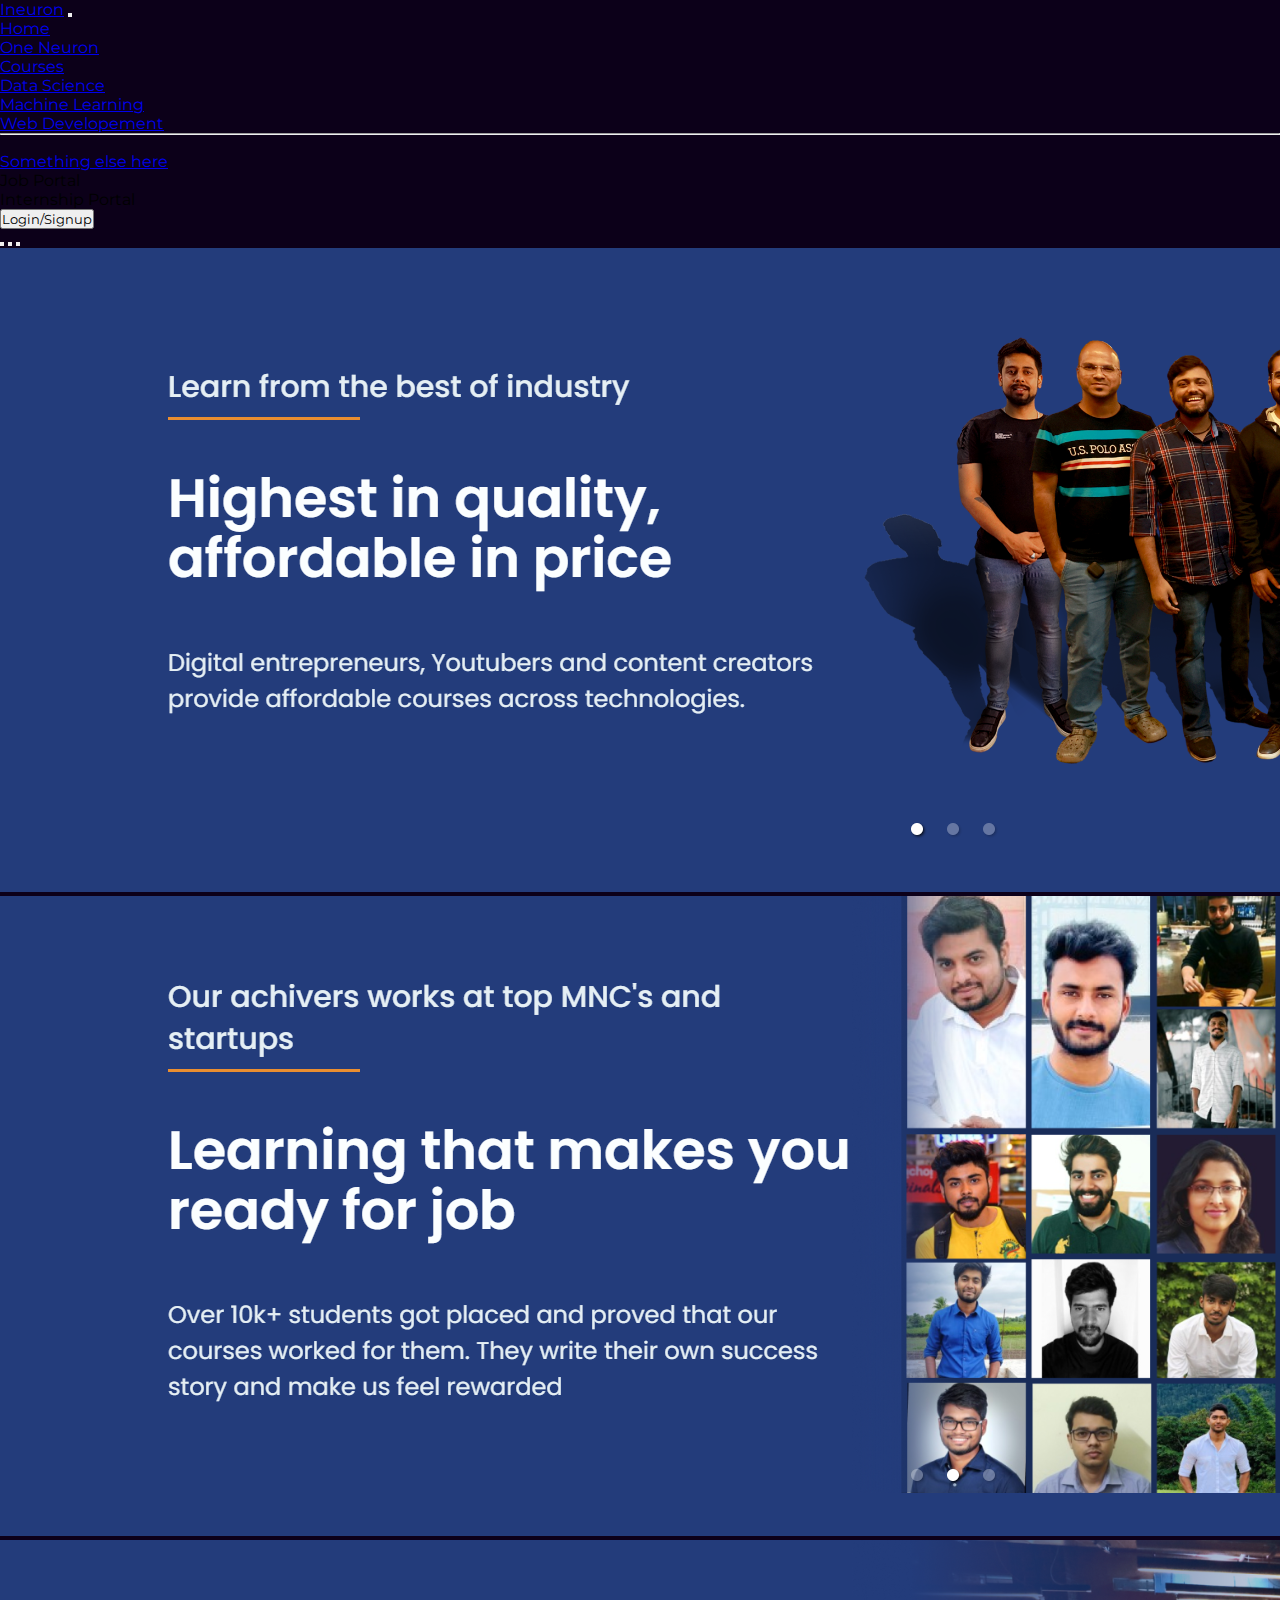
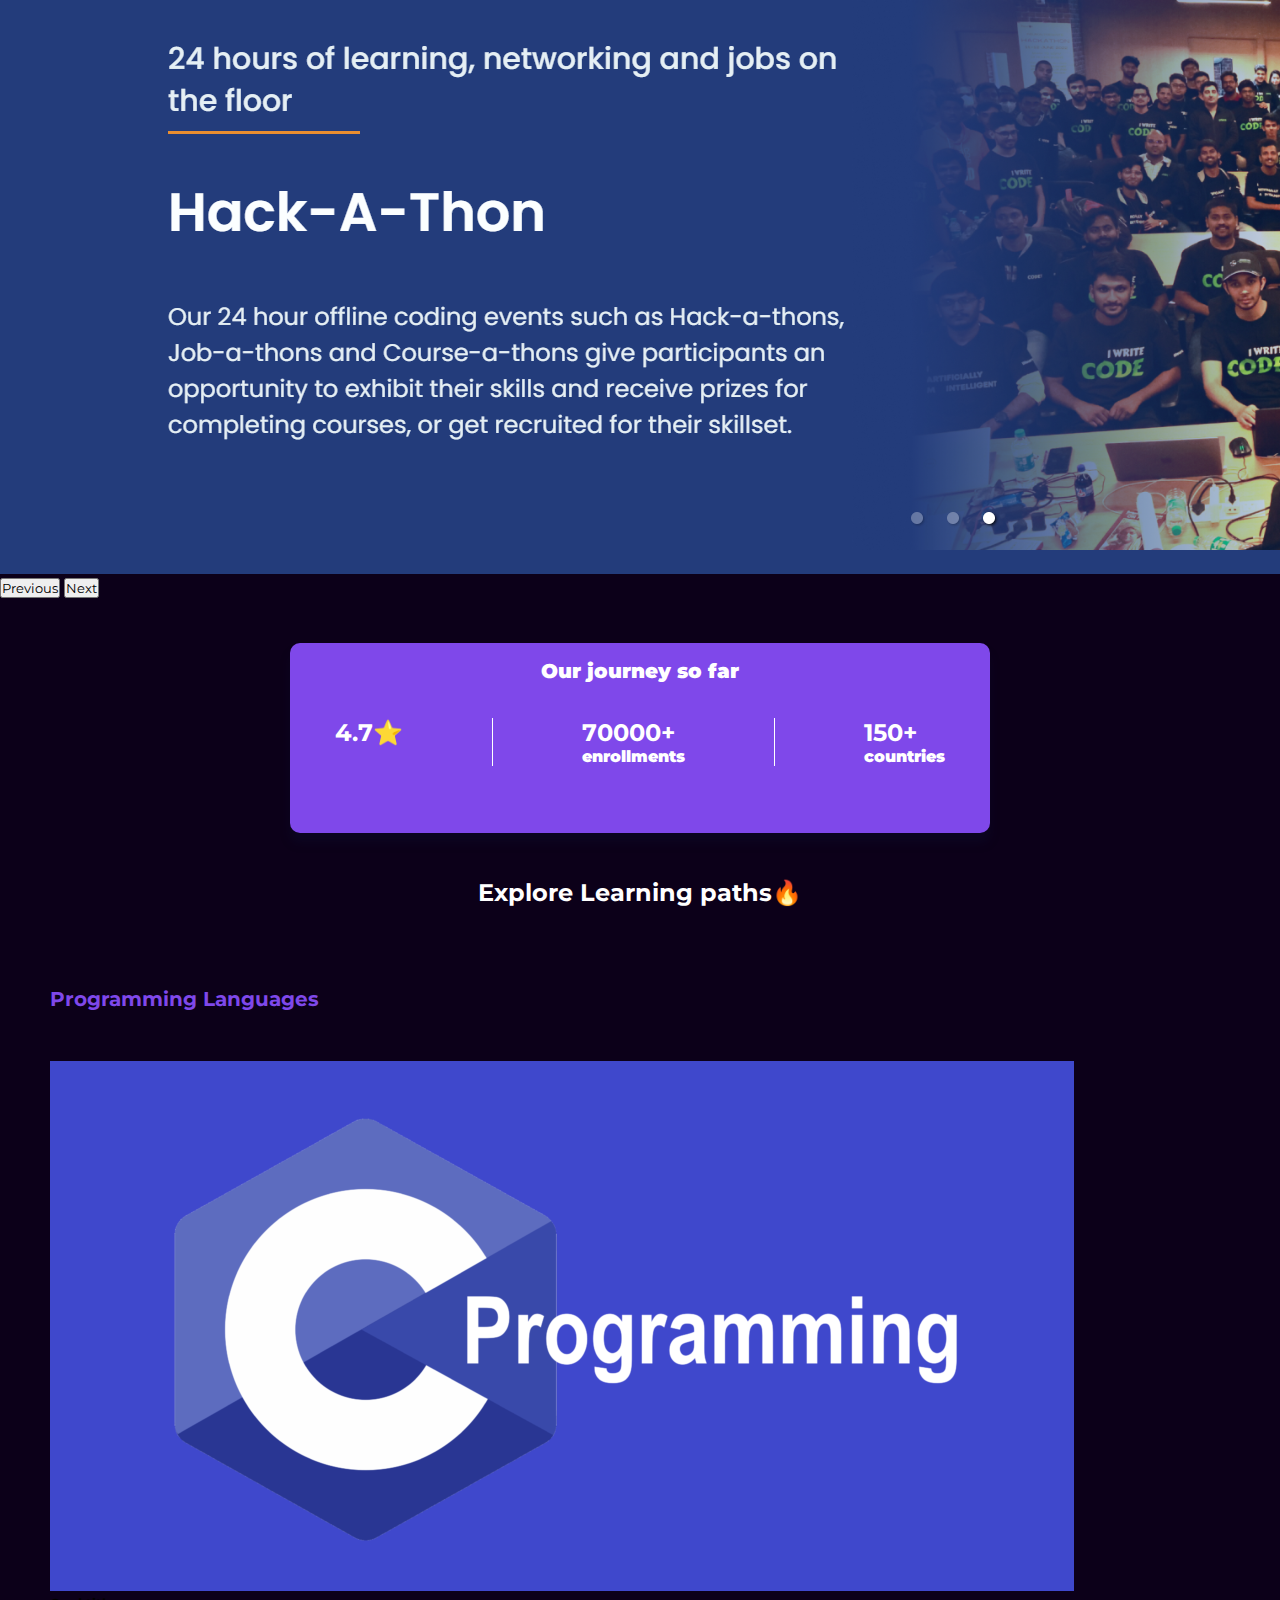
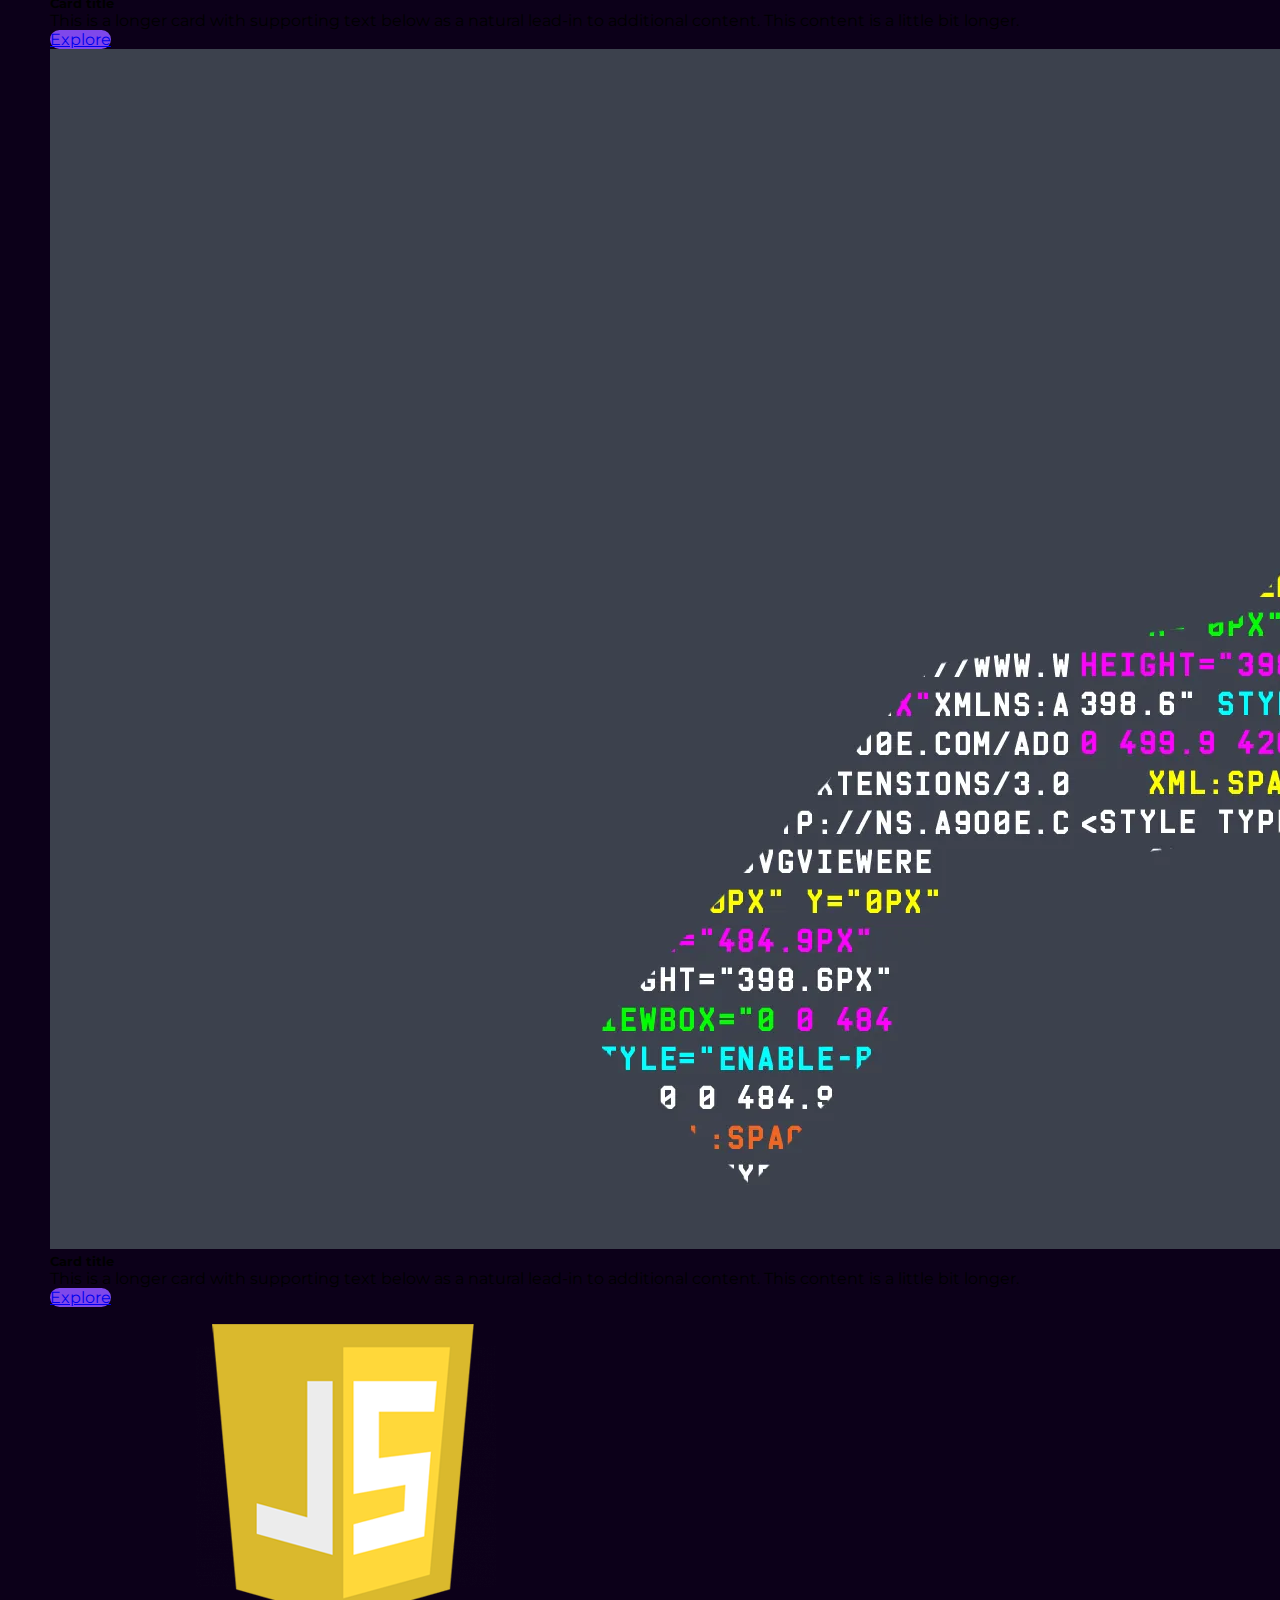
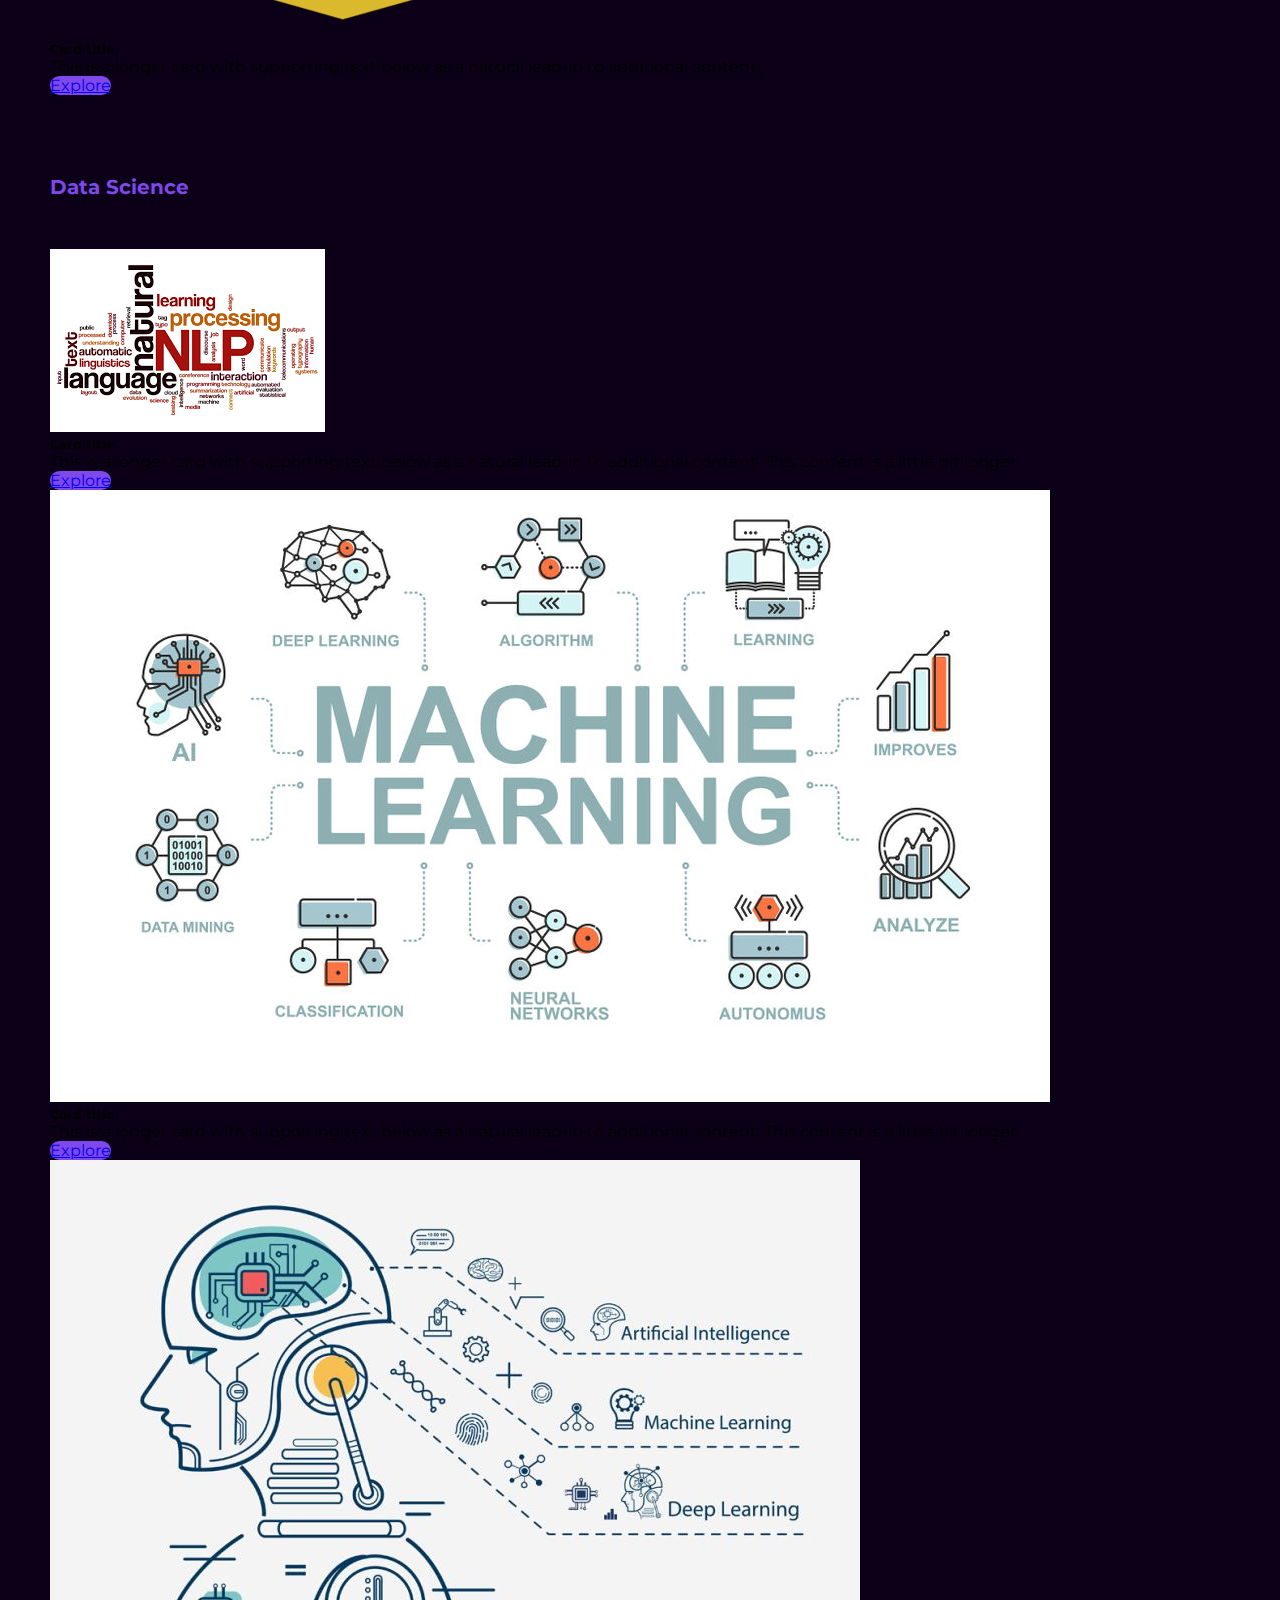
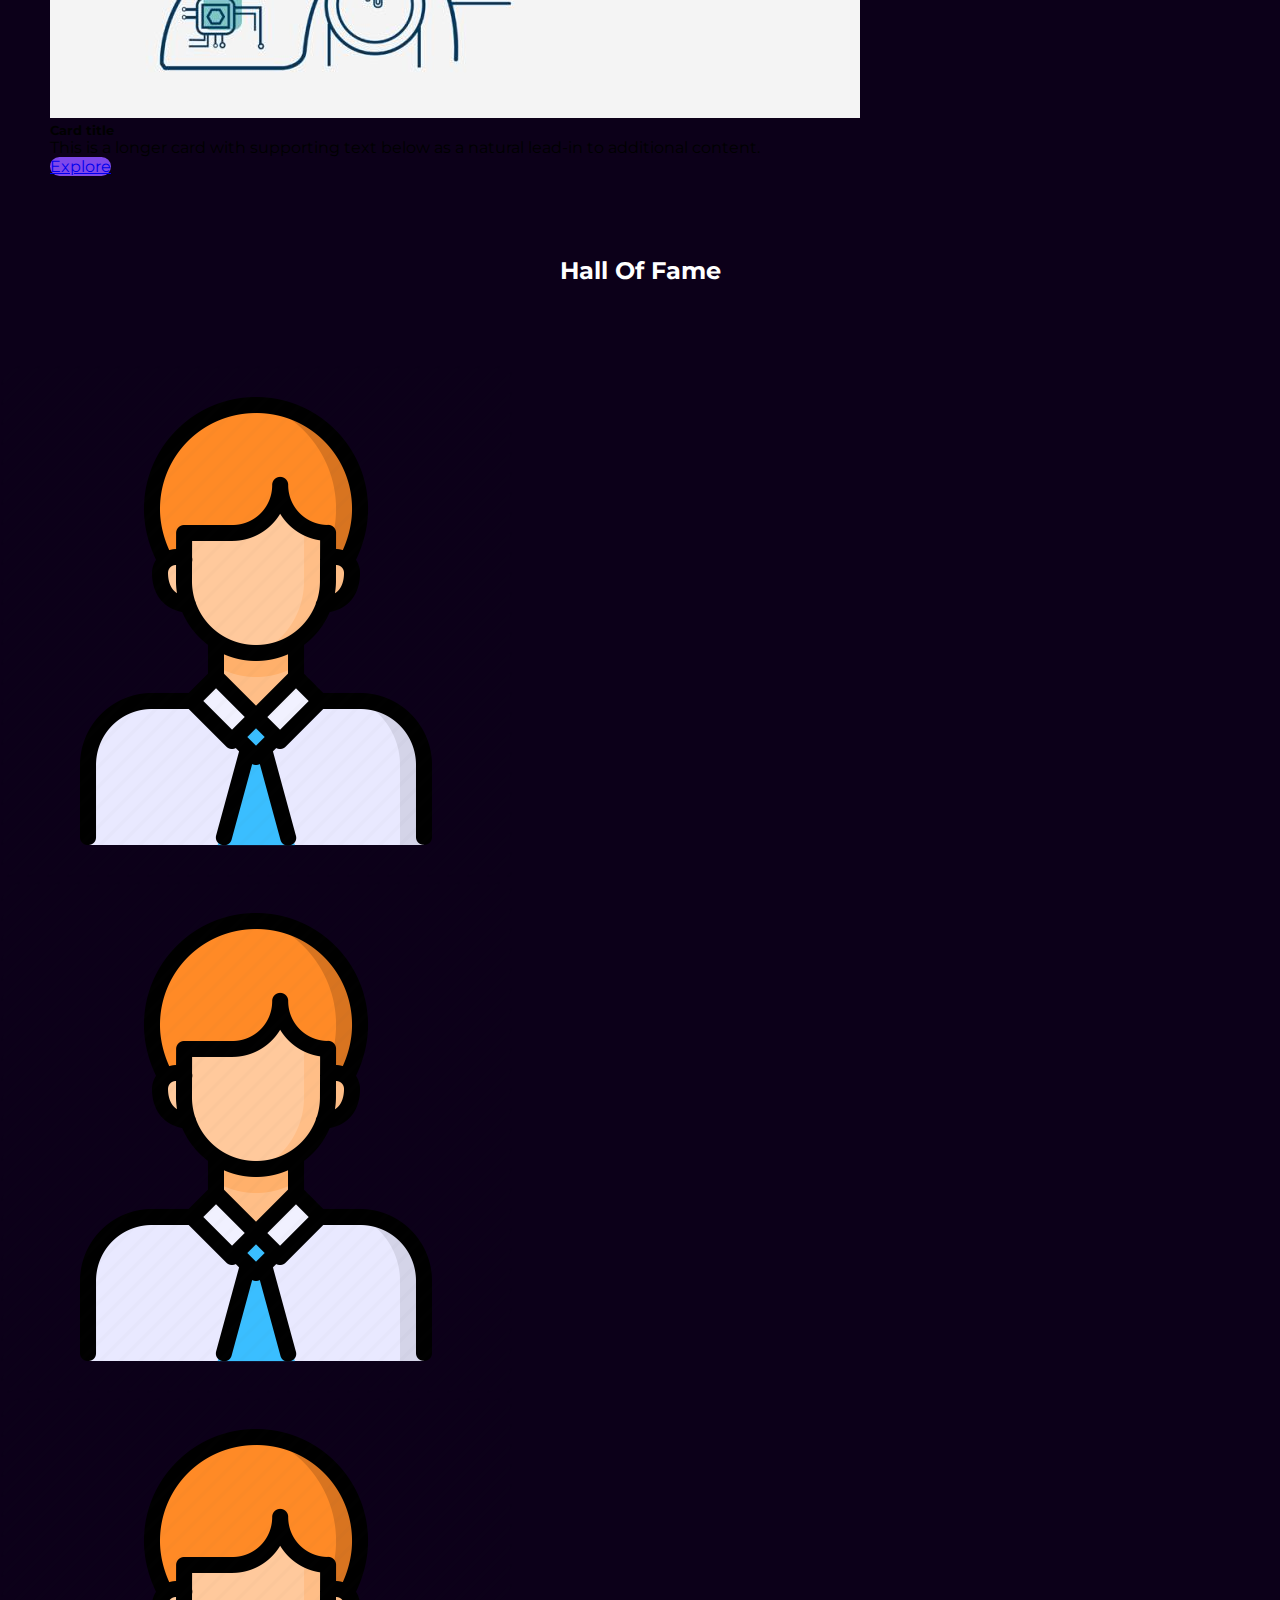
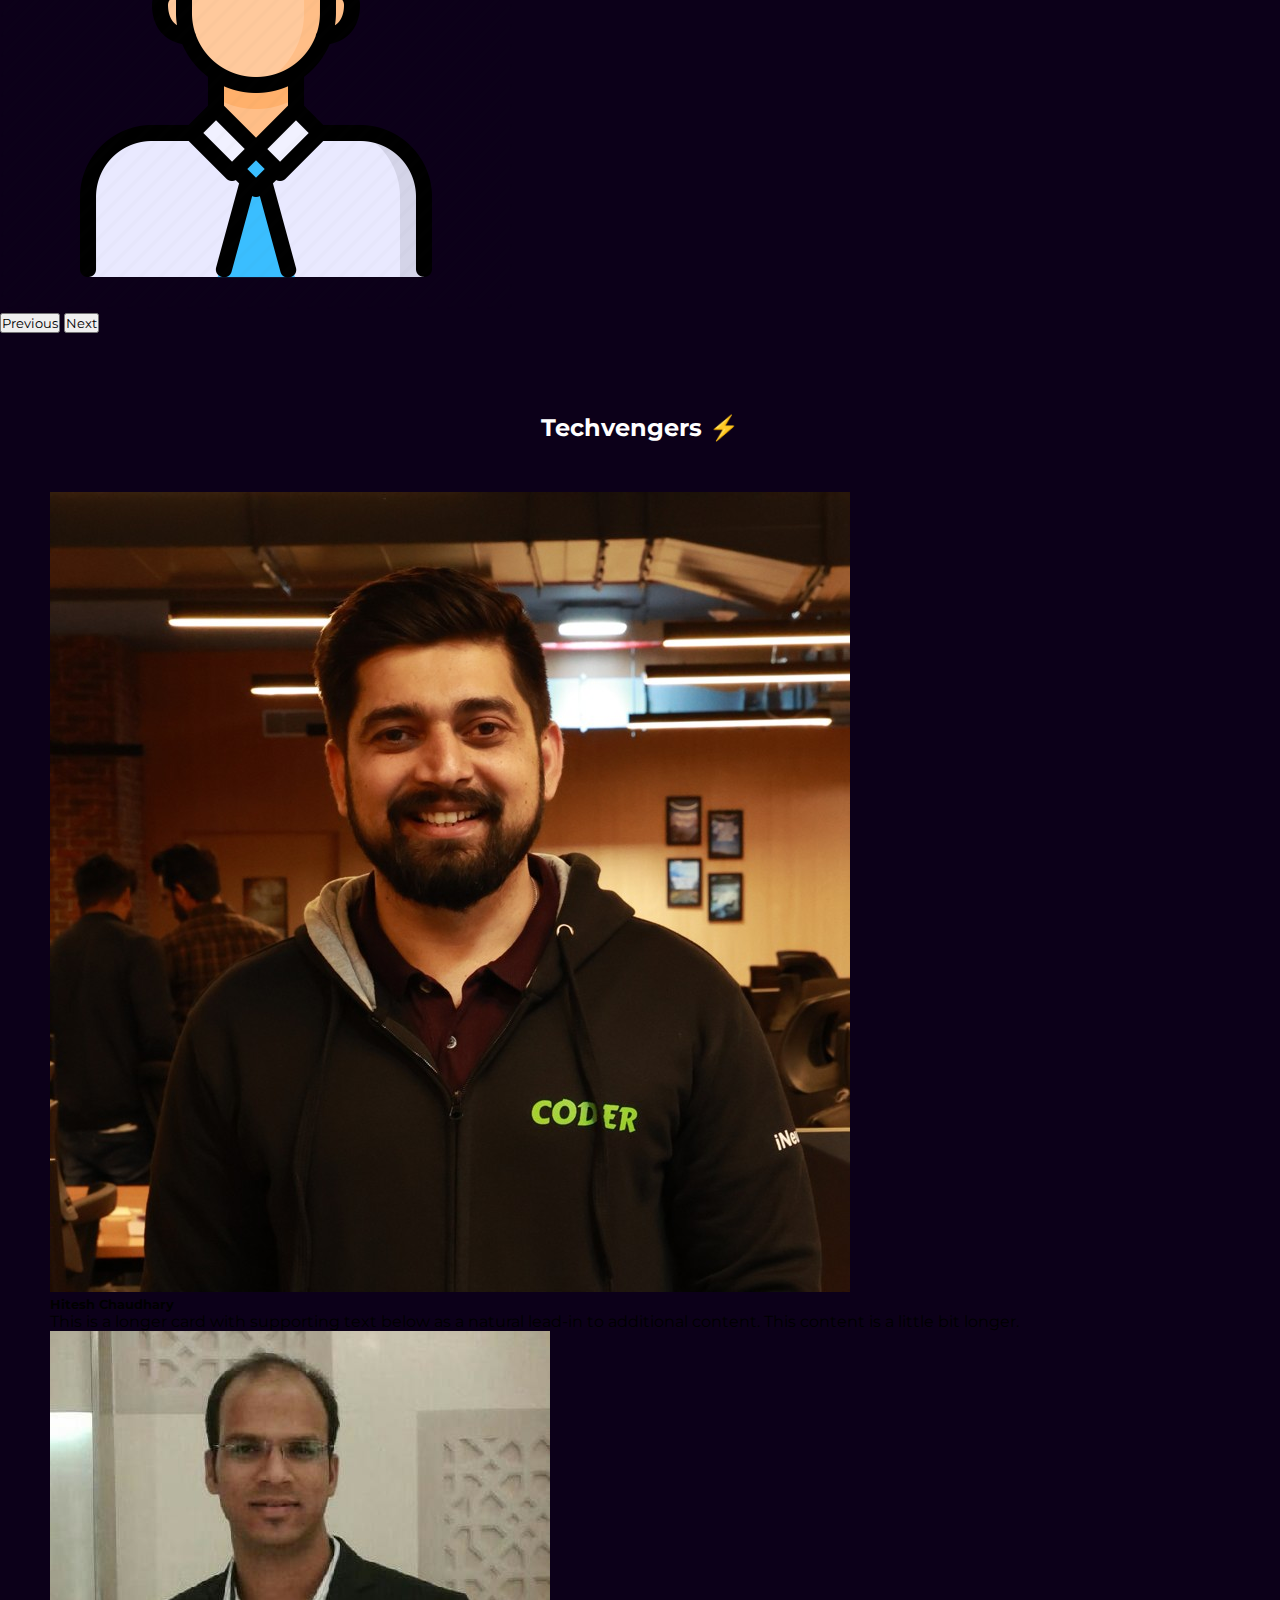
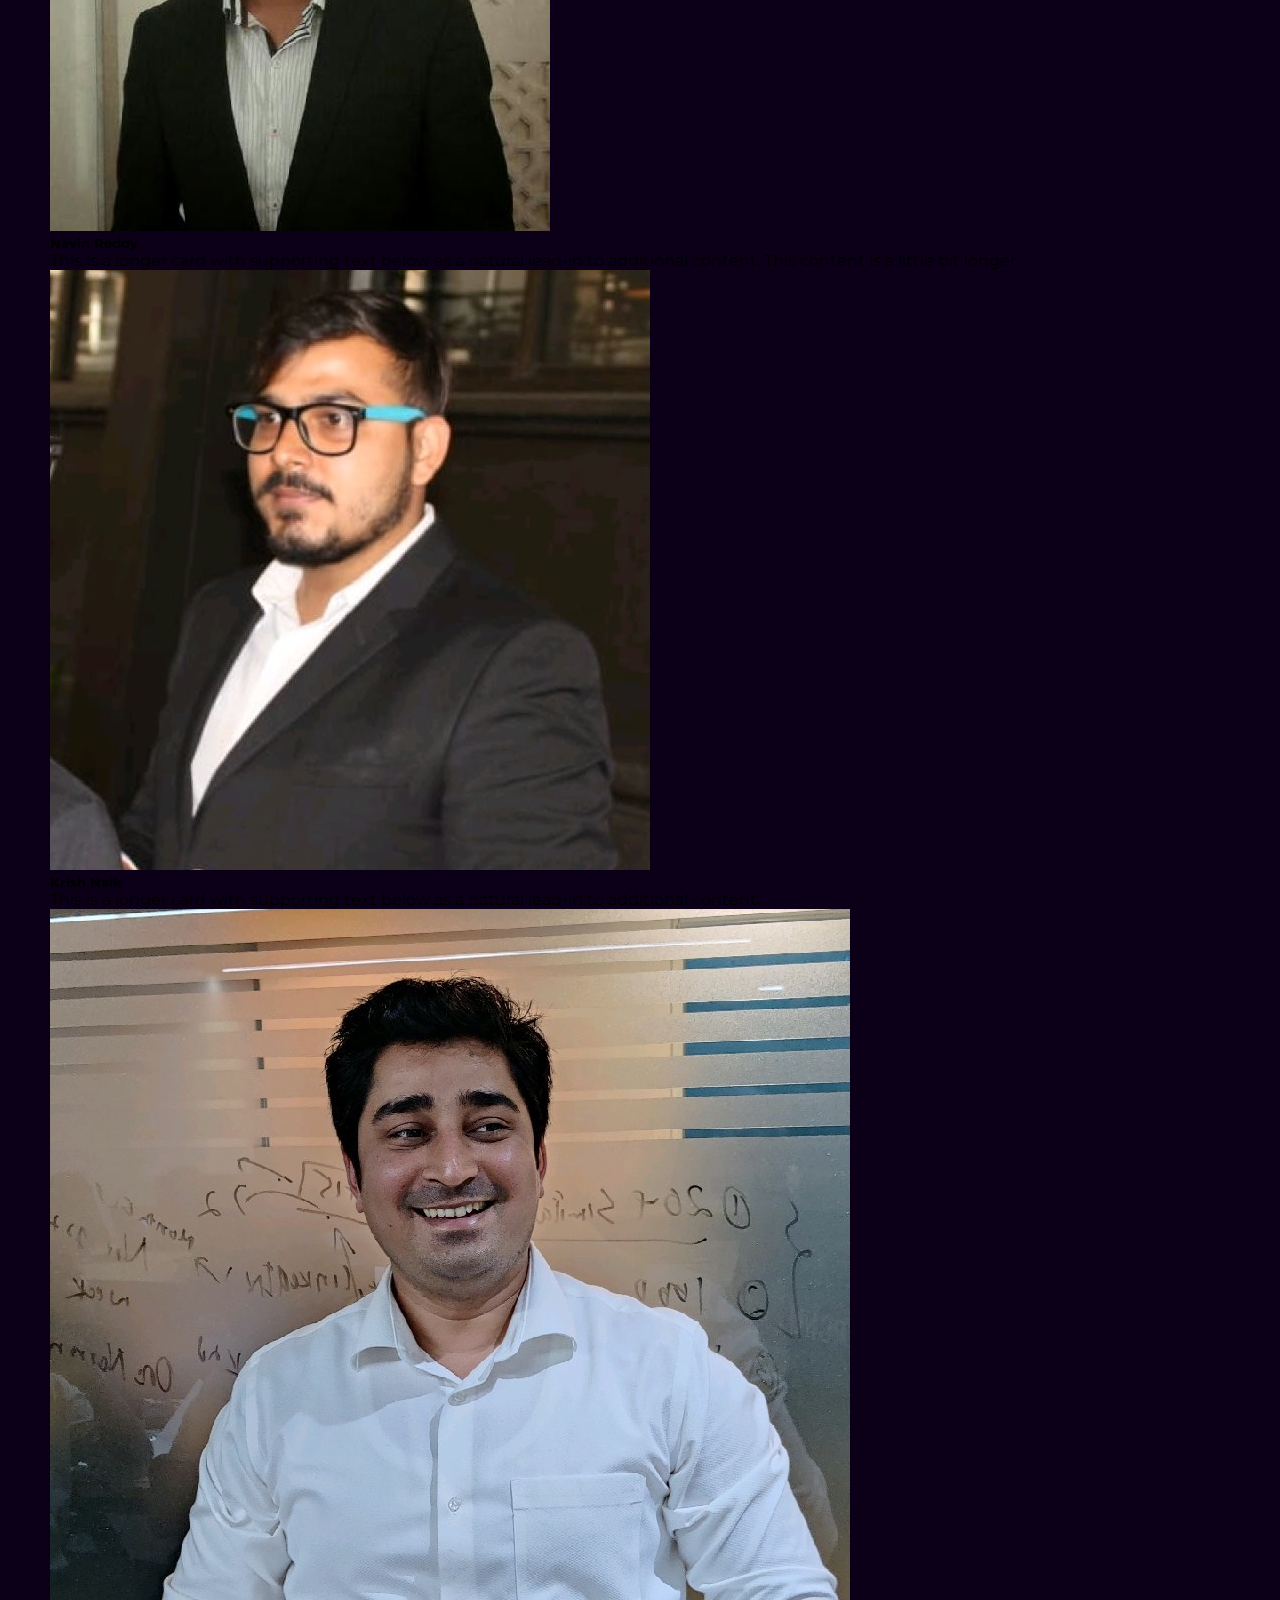
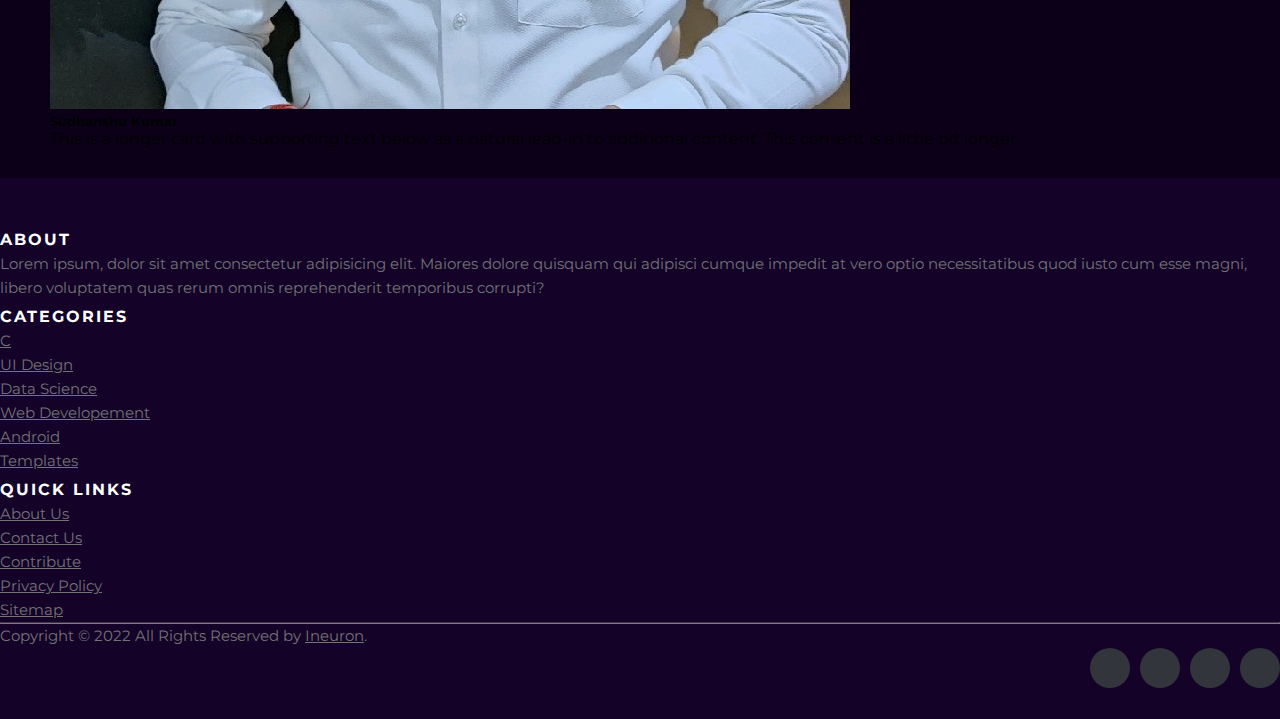
==== index.html @ 42b5ca7e "first commit" ====
<!DOCTYPE html>
<html lang="en">
  <head>
    <meta charset="utf-8" />
    <meta name="viewport" content="width=device-width, initial-scale=1" />
    <title>Ineuron</title>
    <link
      href="https://cdn.jsdelivr.net/npm/bootstrap@5.2.0/dist/css/bootstrap.min.css"
      rel="stylesheet"
      integrity="sha384-gH2yIJqKdNHPEq0n4Mqa/HGKIhSkIHeL5AyhkYV8i59U5AR6csBvApHHNl/vI1Bx"
      crossorigin="anonymous"
    />
    <link rel="icon" type="image/png" href="./images/favicon.webp"/>
    <link rel="stylesheet" href="./css/style.css" />
  </head>
  <body>
    <!-- navbar start -->
    <div class="my-navbar">
      <nav class="navbar navbar-expand-lg navbar-dark">
        <div class="container-fluid">
          <a class="navbar-brand" href="#">Ineuron</a>
          <button
            class="navbar-toggler"
            type="button"
            data-bs-toggle="collapse"
            data-bs-target="#navbarSupportedContent"
            aria-controls="navbarSupportedContent"
            aria-expanded="false"
            aria-label="Toggle navigation"
          >
            <span class="navbar-toggler-icon"></span>
          </button>
          <div class="collapse navbar-collapse" id="navbarSupportedContent">
            <ul class="navbar-nav me-auto mb-2 mb-lg-0">
              <li class="nav-item">
                <a class="nav-link active" aria-current="page" href="#">Home</a>
              </li>
              <li class="nav-item">
                <a class="nav-link" href="#">One Neuron</a>
              </li>
              <li class="nav-item dropdown">
                <a
                  class="nav-link dropdown-toggle"
                  href="#"
                  role="button"
                  data-bs-toggle="dropdown"
                  aria-expanded="false"
                >
                  Courses
                </a>
                <ul class="dropdown-menu">
                  <li><a class="dropdown-item" href="#">Data Science</a></li>
                  <li><a class="dropdown-item" href="#">Machine Learning</a></li>
                  <li><a class="dropdown-item" href="#">Web Developement</a></li>
                  <li><hr class="dropdown-divider" /></li>
                  <li>
                    <a class="dropdown-item" href="#">Something else here</a>
                  </li>
                </ul>
              </li>
              <li class="nav-item">
                <a class="nav-link">Job Portal</a>
              </li>
              <li class="nav-item">
                <a class="nav-link">Internship Portal</a>
              </li>
            </ul>
            <form class="d-flex" role="search">
              <button class="btn btn-outline-primary" type="submit">
                Login/Signup
              </button>
            </form>
          </div>
        </div>
      </nav>
    </div>
    <!-- navbar ends -->

    <!-- carousel starts -->
    <div id="carouselExampleIndicators" class="carousel slide" data-bs-ride="true">
        <div class="carousel-indicators">
          <button type="button" data-bs-target="#carouselExampleIndicators" data-bs-slide-to="0" class="active" aria-current="true" aria-label="Slide 1"></button>
          <button type="button" data-bs-target="#carouselExampleIndicators" data-bs-slide-to="1" aria-label="Slide 2"></button>
          <button type="button" data-bs-target="#carouselExampleIndicators" data-bs-slide-to="2" aria-label="Slide 3"></button>
        </div>
        <div class="carousel-inner">
          <div class="carousel-item active">
            <img src="./images/caurosel1.PNG" class="d-block w-100" alt="...">
          </div>
          <div class="carousel-item">
            <img src="./images/caurosel2.PNG" class="d-block w-100" alt="...">
          </div>
          <div class="carousel-item">
            <img src="./images/caurosel3.PNG" class="d-block w-100" alt="...">
          </div>
        </div>
        <button class="carousel-control-prev" type="button" data-bs-target="#carouselExampleIndicators" data-bs-slide="prev">
          <span class="carousel-control-prev-icon" aria-hidden="true"></span>
          <span class="visually-hidden">Previous</span>
        </button>
        <button class="carousel-control-next" type="button" data-bs-target="#carouselExampleIndicators" data-bs-slide="next">
          <span class="carousel-control-next-icon" aria-hidden="true"></span>
          <span class="visually-hidden">Next</span>
        </button>
      </div>
    <!-- carousel ends -->

    <!-- card start -->
    <div class="my-card">
      <div class="my-box">
        <div class="my-text">
          <h2 class="my-text">Our journey so far</h2>
        </div>
        <div class="my-box-inside">
          <div class="second-sec">
            <h2>4.7⭐</h2>
          </div>
          <div class="my-hr"></div>
          <div class="third-sec">
            <h2><span>70000+</span></h2>
            <span>enrollments</span>
          </div>
          <div class="my-hr"></div>
          <div class="fourth-sec">
            <h2><span>150+</span></h2>
            <span>countries</span>
          </div>
        </div>
      </div>
    </div>
    <!-- card ends -->

    <div class="info">
      <div class="first-sec">
        <h2>Explore Learning paths🔥</h2>
      </div>
    </div>


    <div class="info2">
      <div class="first-sec2">
        <h2>Programming Languages</h2>
      </div>
    </div>


    <div class="my-courses">
        <div class="row row-cols-1 row-cols-md-3 g-4">
            <div class="col">
              <div class="card">
                <img src="./images/c_img.png" class="card-img-top" alt="...">
                <div class="card-body">
                  <h5 class="card-title">Card title</h5>
                  <p class="card-text">This is a longer card with supporting text below as a natural lead-in to additional content. This content is a little bit longer.</p>
                  <a href="#" class="btn btn-primary">Explore</a>
                </div>
              </div>
            </div>
            <div class="col">
              <div class="card">
                <img src="./images/pytton.jpg" class="card-img-top" alt="...">
                <div class="card-body">
                  <h5 class="card-title">Card title</h5>
                  <p class="card-text">This is a longer card with supporting text below as a natural lead-in to additional content. This content is a little bit longer.</p>
                  <a href="#" class="btn btn-primary">Explore</a>
                </div>
              </div>
            </div>
            <div class="col">
              <div class="card">
                <img src="./images/js.png" class="card-img-top" alt="...">
                <div class="card-body">
                  <h5 class="card-title">Card title</h5>
                  <p class="card-text">This is a longer card with supporting text below as a natural lead-in to additional content.</p>
                  <a href="#" class="btn btn-primary">Explore</a>
                </div>
              </div>
            </div>

          </div>
    </div>


    <div class="info2">
        <div class="first-sec2">
          <h2>Data Science</h2>
        </div>
      </div>
    <div class="my-courses">
        <div class="row row-cols-1 row-cols-md-3 g-4">
            <div class="col">
              <div class="card">
                <img src="./images/nlp.png" class="card-img-top" alt="...">
                <div class="card-body">
                  <h5 class="card-title">Card title</h5>
                  <p class="card-text">This is a longer card with supporting text below as a natural lead-in to additional content. This content is a little bit longer.</p>
                  <a href="#" class="btn btn-primary">Explore</a>
                </div>
              </div>
            </div>
            <div class="col">
              <div class="card">
                <img src="./images/ml.jpg" class="card-img-top" alt="...">
                <div class="card-body">
                  <h5 class="card-title">Card title</h5>
                  <p class="card-text">This is a longer card with supporting text below as a natural lead-in to additional content. This content is a little bit longer.</p>
                  <a href="#" class="btn btn-primary">Explore</a>
                </div>
              </div>
            </div>
            <div class="col">
              <div class="card">
                <img src="./images/dl.jpg" class="card-img-top" alt="...">
                <div class="card-body">
                  <h5 class="card-title">Card title</h5>
                  <p class="card-text">This is a longer card with supporting text below as a natural lead-in to additional content.</p>
                  <a href="#" class="btn btn-primary">Explore</a>
                </div>
              </div>
            </div>

          </div>
    </div>

    <div class="info">
        <div class="first-sec">
          <h2>Hall Of Fame</h2>
        </div>
      </div>


      <div class="hall-of-fame">
        <div id="carouselExampleControls" class="carousel slide" data-bs-ride="carousel">
            <div class="carousel-inner">
              <div class="carousel-item active">
                <img src="./images/hall_of_fame.png" class="d-block w-10" alt="...">
              </div>
              <div class="carousel-item">
                <img src="./images/hall_of_fame.png" class="d-block w-10" alt="...">
              </div>
              <div class="carousel-item">
                <img src="./images/hall_of_fame.png" class="d-block w-10" alt="...">
              </div>
            </div>
            <button class="carousel-control-prev" type="button" data-bs-target="#carouselExampleControls" data-bs-slide="prev">
              <span class="carousel-control-prev-icon" aria-hidden="true"></span>
              <span class="visually-hidden">Previous</span>
            </button>
            <button class="carousel-control-next" type="button" data-bs-target="#carouselExampleControls" data-bs-slide="next">
              <span class="carousel-control-next-icon" aria-hidden="true"></span>
              <span class="visually-hidden">Next</span>
            </button>
          </div>
      </div>

      <div class="info">
        <div class="first-sec">
          <h2>Techvengers ⚡</h2>
        </div>
      </div>

      <div class="techvengers">
        <div class="row row-cols-1 row-cols-md-2 g-4">
            <div class="col">
              <div class="card">
                <img src="./images/hitesh_sir.jpg" class="card-img-top" alt="...">
                <div class="card-body">
                  <h5 class="card-title">Hitesh Chaudhary</h5>
                  <p class="card-text">This is a longer card with supporting text below as a natural lead-in to additional content. This content is a little bit longer.</p>
                </div>
              </div>
            </div>
            <div class="col">
              <div class="card">
                <img src="./images/navin-sir.jpg" class="card-img-top" alt="...">
                <div class="card-body">
                  <h5 class="card-title">Navin Reddy</h5>
                  <p class="card-text">This is a longer card with supporting text below as a natural lead-in to additional content. This content is a little bit longer.</p>
                </div>
              </div>
            </div>
            <div class="col">
              <div class="card">
                <img src="./images/krish-naik.jpg" class="card-img-top" alt="...">
                <div class="card-body">
                  <h5 class="card-title">Krish Naik</h5>
                  <p class="card-text">This is a longer card with supporting text below as a natural lead-in to additional content.</p>
                </div>
              </div>
            </div>
            <div class="col">
              <div class="card">
                <img src="./images/sudhanshu.jpg" class="card-img-top" alt="...">
                <div class="card-body">
                  <h5 class="card-title">Sudhanshu Kumar</h5>
                  <p class="card-text">This is a longer card with supporting text below as a natural lead-in to additional content. This content is a little bit longer.</p>
                </div>
              </div>
            </div>
          </div>
      </div>
      

        <!-- Site footer -->
    <footer class="site-footer">
        <div class="container">
          <div class="row">
            <div class="col-sm-12 col-md-6">
              <h6>About</h6>
              <p class="text-justify">Lorem ipsum, dolor sit amet consectetur adipisicing elit. Maiores dolore quisquam qui adipisci cumque impedit at vero optio necessitatibus quod iusto cum esse magni, libero voluptatem quas rerum omnis reprehenderit temporibus corrupti?</p>
            </div>
  
            <div class="col-xs-6 col-md-3">
              <h6>Categories</h6>
              <ul class="footer-links">
                <li><a href="http://scanfcode.com/category/c-language/">C</a></li>
                <li><a href="http://scanfcode.com/category/front-end-development/">UI Design</a></li>
                <li><a href="http://scanfcode.com/category/back-end-development/">Data Science</a></li>
                <li><a href="http://scanfcode.com/category/java-programming-language/">Web Developement</a></li>
                <li><a href="http://scanfcode.com/category/android/">Android</a></li>
                <li><a href="http://scanfcode.com/category/templates/">Templates</a></li>
              </ul>
            </div>
  
            <div class="col-xs-6 col-md-3">
              <h6>Quick Links</h6>
              <ul class="footer-links">
                <li><a href="http://scanfcode.com/about/">About Us</a></li>
                <li><a href="http://scanfcode.com/contact/">Contact Us</a></li>
                <li><a href="http://scanfcode.com/contribute-at-scanfcode/">Contribute</a></li>
                <li><a href="http://scanfcode.com/privacy-policy/">Privacy Policy</a></li>
                <li><a href="http://scanfcode.com/sitemap/">Sitemap</a></li>
              </ul>
            </div>
          </div>
          <hr>
        </div>
        <div class="container">
          <div class="row">
            <div class="col-md-8 col-sm-6 col-xs-12">
              <p class="copyright-text">Copyright &copy; 2022 All Rights Reserved by 
           <a href="#">Ineuron</a>.
              </p>
            </div>
  
            <div class="col-md-4 col-sm-6 col-xs-12">
              <ul class="social-icons">
                <li><a class="facebook" href="#"><i class="fa fa-facebook"></i></a></li>
                <li><a class="twitter" href="#"><i class="fa fa-twitter"></i></a></li>
                <li><a class="dribbble" href="#"><i class="fa fa-dribbble"></i></a></li>
                <li><a class="linkedin" href="#"><i class="fa fa-linkedin"></i></a></li>   
              </ul>
            </div>
          </div>
        </div>
  </footer>
    <script
      src="https://cdn.jsdelivr.net/npm/bootstrap@5.2.0/dist/js/bootstrap.bundle.min.js"
      integrity="sha384-A3rJD856KowSb7dwlZdYEkO39Gagi7vIsF0jrRAoQmDKKtQBHUuLZ9AsSv4jD4Xa"
      crossorigin="anonymous"
    ></script>
  </body>
</html>
---- css/style.css ----
@import url('https://fonts.googleapis.com/css2?family=Montserrat:wght@400;700&display=swap');
*{
    margin: 0;
    padding: 0;
    overflow: 0;
    font-family: 'Montserrat', sans-serif;
}
body{
    background-color:#0C0019;
    height: 100%;
}
.navbar{
    background-color:#0C0019;
}

.my-card{
    height: 200px;
    background: #0C0019;
    display: flex;
    align-items: center;
    justify-content: center;
    position: relative;
    top: 0.5rem;
    font-family: 'Montserrat', sans-serif;
}

.my-box{
    /* border: 2px solid red; */
    height: 190px;
    width: 700px;
    background-color:#7F48EA;
    border-radius: 10px;
    margin-top: 5%;
    box-shadow: 0 10px 10px rgba(13, 13, 45, 0.4);
}

.my-box .my-box-inside{
     /* border: 2px solid red; */
     display: flex;
     justify-content: space-around;
     margin-top: 5%;
     margin-bottom: 10%;
     color: #ffffff;
     font-weight: 900;
}

.my-box .my-text{
    text-align: center;
    color: #ffffff;
    font-weight:bolder ;
    font-size: 20px;
} 
.my-text{
    /* border: 2px solid red; */
    margin-top: 1rem;
}
.my-card .my-box .my-box-inside .second-sec{
    font-weight:bolder ;
}
.my-card .my-box .my-box-inside .third-sec{
    font-weight:bolder ;
}
.my-card .my-box .my-box-inside .fourth-sec{
    font-weight:bolder ;
}


.my-hr{
    border-right: 1px solid #ffffff;
}


.info .first-sec{
    color: #ffffff;
    text-align: center;
    margin-top: 5rem;
    margin-bottom: 5rem;
}

.my-courses .btn{
    background-color: #7F48EA;
    width: 40%;
    border-radius: 20px;
}

.my-card2{
    /* border: 2px solid red; */
    height: 40vh;
    background: #0C0019;
    display: flex;
    align-items: center;
    justify-content: center;
    position: relative;
    top: 0.5rem;
    font-family: 'Montserrat', sans-serif;
}

.my-box2{
    /* border: 2px solid red;  */
    height: 350px;
    width: 80vw;
    background-color:#7F48EA;
    border-radius: 10px;
    margin-top: 10%;
    text-align: justify;
    box-shadow: 0 5px 10px rgba(0, 0, 0, 0.4);
}

.my-box2 .my-box-inside2 p{
     /* border: 2px solid red; */
     display: flex;
     justify-content: space-around;
     margin-top: 5%;
     margin-bottom: 10%;
     color: #ffffff;
     font-weight: 300;
     font-size: 20px;
     width: 90%;
     margin-left: 2.5rem;
    }

.my-box2 .my-text2{
    color: #ffffff;
    font-weight:bolder ;
    font-size: 30px;
    margin-left: 20px;
} 
.my-text2{
    /* border: 2px solid red; */
    margin-top: 1rem;
}
.my-card2 .my-box2 .my-box-inside2 .second-sec2{
    font-weight:bolder ;
}
.my-card2 .my-box2 .my-box2-inside2 .third-sec2{
    font-weight:bolder ;
}
.my-card2 .my-box2 .my-box-inside2 .fourth-sec2{
    font-weight:bolder ;
}

.my-blogs{
    /* border:  2px solid red;  */
    text-align: left;
    margin-left: 40px;
    position: relative;
    top: -40px;
}
.my-blogs button{
    background-color: #47319F;
    width: 40%;
    color: #ffffff;
    padding: 10px;
    border-radius: 10px;
    border: 1px solid #47319F;
}

.topic h1{
    color: #ffffff;
}


.info2 .first-sec2 h2{
    color: #7F48EA;
    text-align: left;
    margin-top: 5rem;
    margin-bottom: 5rem;
    font-size: 20px;
    margin-left: 50px;
}

.card{
    /* border: 2px solid red; */
    margin-left: 50px;
    margin-top: -30px;
    margin-right: 30px;
    margin-bottom: 30px;
}


.featuring{
    height: 200px;
    width: 200px;
    background-color: red;
}

.feature{
    width: 90vw;
    height: 80vh;
    background-color:#140229;
    margin: 10px auto;
}




.site-footer
{
  background-color:#140229;
  padding:45px 0 20px;
  font-size:15px;
  line-height:24px;
  color:#737373;
}
.site-footer hr
{
  border-top-color:#bbb;
  opacity:0.5
}
.site-footer hr.small
{
  margin:20px 0
}
.site-footer h6
{
  color:#fff;
  font-size:16px;
  text-transform:uppercase;
  margin-top:5px;
  letter-spacing:2px
}
.site-footer a
{
  color:#737373;
}
.site-footer a:hover
{
  color:#3366cc;
  text-decoration:none;
}
.footer-links
{
  padding-left:0;
  list-style:none
}
.footer-links li
{
  display:block
}
.footer-links a
{
  color:#737373
}
.footer-links a:active,.footer-links a:focus,.footer-links a:hover
{
  color:#3366cc;
  text-decoration:none;
}
.footer-links.inline li
{
  display:inline-block
}
.site-footer .social-icons
{
  text-align:right
}
.site-footer .social-icons a
{
  width:40px;
  height:40px;
  line-height:40px;
  margin-left:6px;
  margin-right:0;
  border-radius:100%;
  background-color:#33353d
}
.copyright-text
{
  margin:0
}
@media (max-width:991px)
{
  .site-footer [class^=col-]
  {
    margin-bottom:30px
  }
}
@media (max-width:767px)
{
  .site-footer
  {
    padding-bottom:0
  }
  .site-footer .copyright-text,.site-footer .social-icons
  {
    text-align:center
  }
}
.social-icons
{
  padding-left:0;
  margin-bottom:0;
  list-style:none
}
.social-icons li
{
  display:inline-block;
  margin-bottom:4px
}
.social-icons li.title
{
  margin-right:15px;
  text-transform:uppercase;
  color:#96a2b2;
  font-weight:700;
  font-size:13px
}
.social-icons a{
  background-color:#eceeef;
  color:#818a91;
  font-size:16px;
  display:inline-block;
  line-height:44px;
  width:44px;
  height:44px;
  text-align:center;
  margin-right:8px;
  border-radius:100%;
  -webkit-transition:all .2s linear;
  -o-transition:all .2s linear;
  transition:all .2s linear
}
.social-icons a:active,.social-icons a:focus,.social-icons a:hover
{
  color:#fff;
  background-color:#29aafe
}
.social-icons.size-sm a
{
  line-height:34px;
  height:34px;
  width:34px;
  font-size:14px
}
.social-icons a.facebook:hover
{
  background-color:#3b5998
}
.social-icons a.twitter:hover
{
  background-color:#00aced
}
.social-icons a.linkedin:hover
{
  background-color:#007bb6
}
.social-icons a.dribbble:hover
{
  background-color:#ea4c89
}
@media (max-width:767px)
{
  .social-icons li.title
  {
    display:block;
    margin-right:0;
    font-weight:600
  }
}
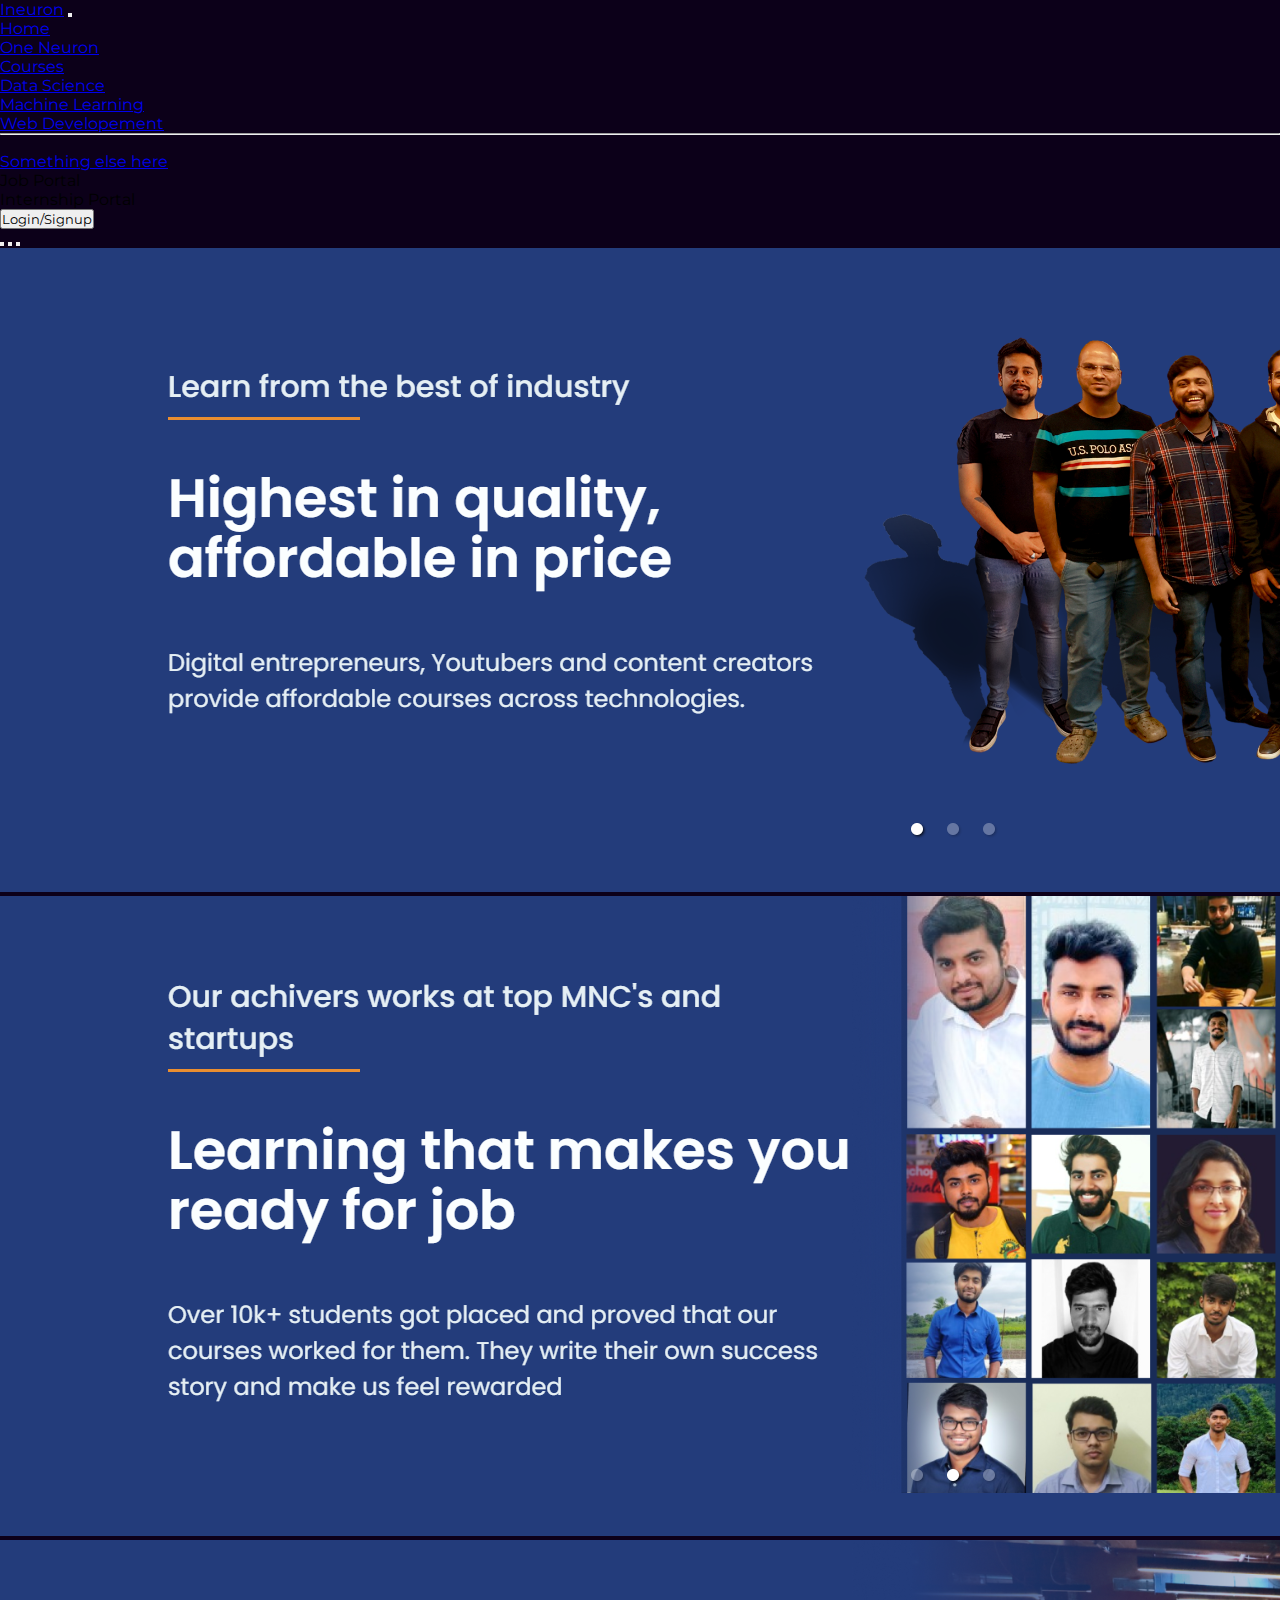
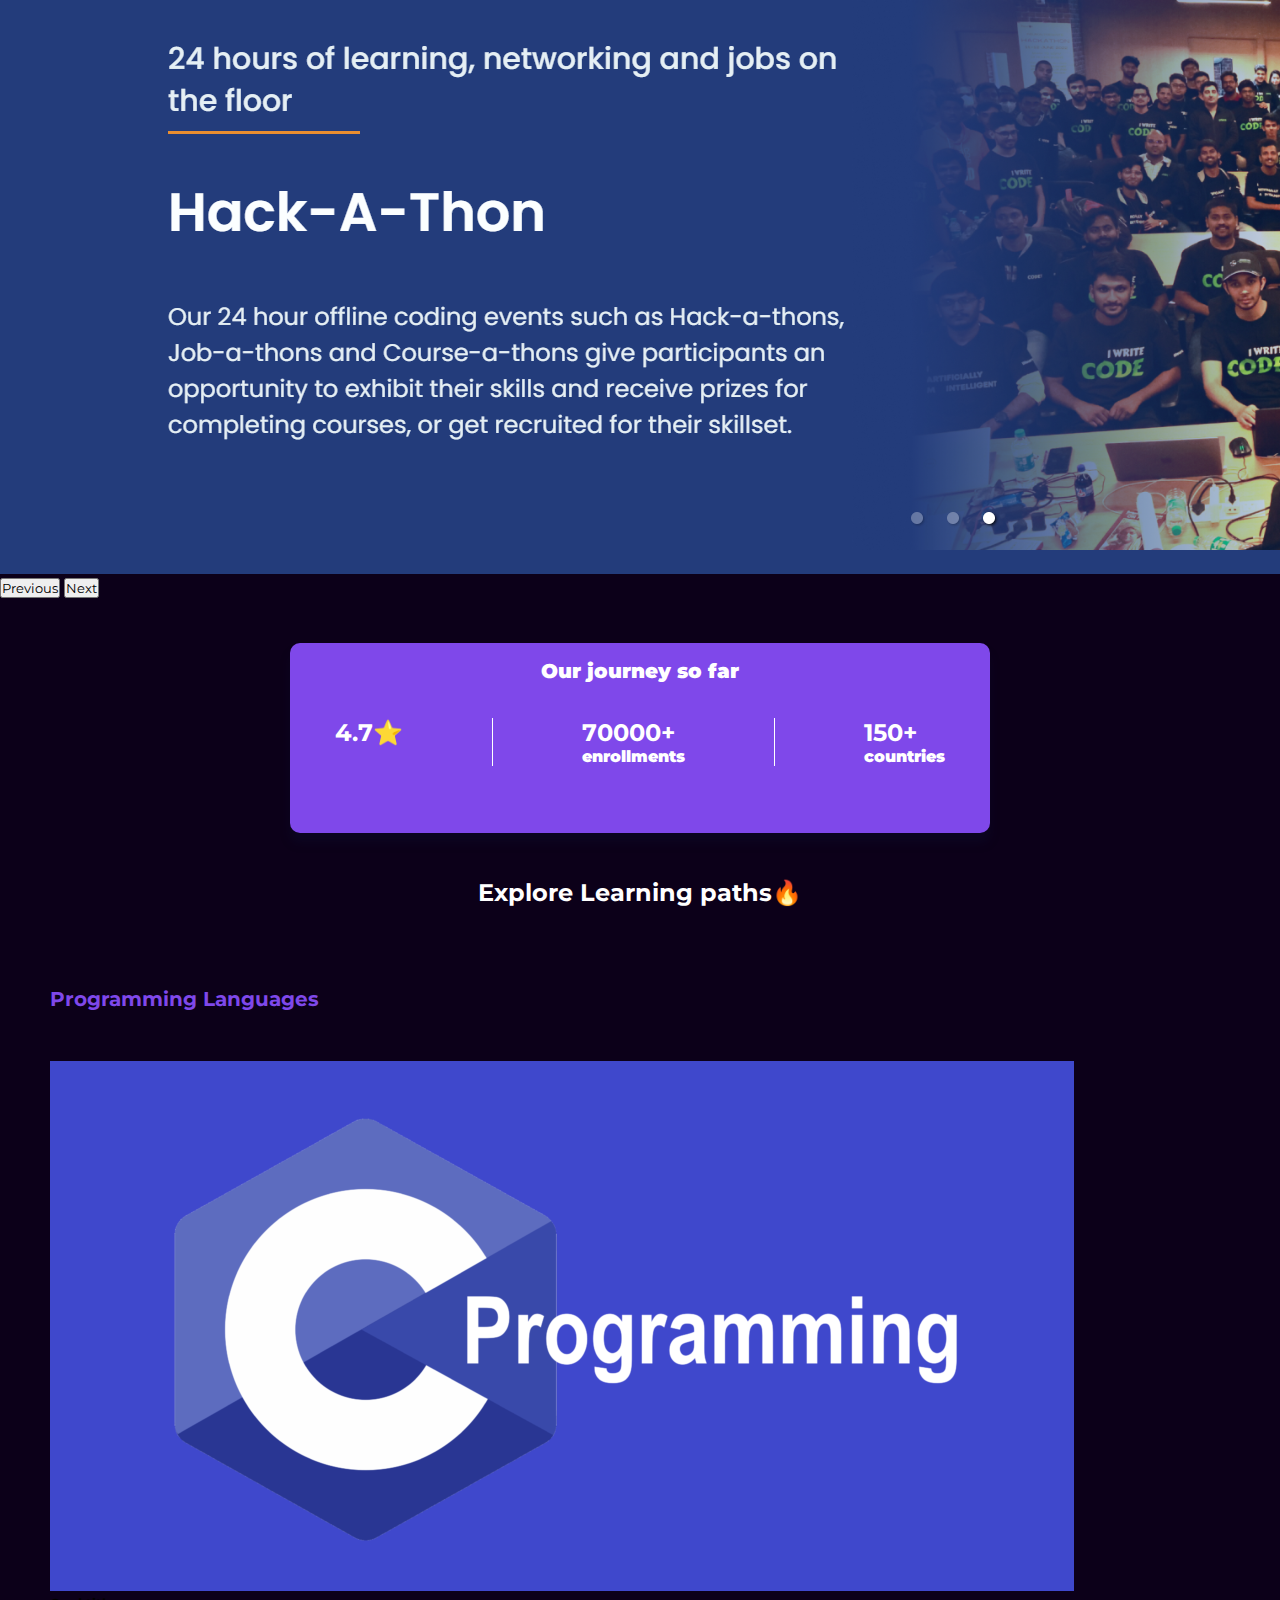
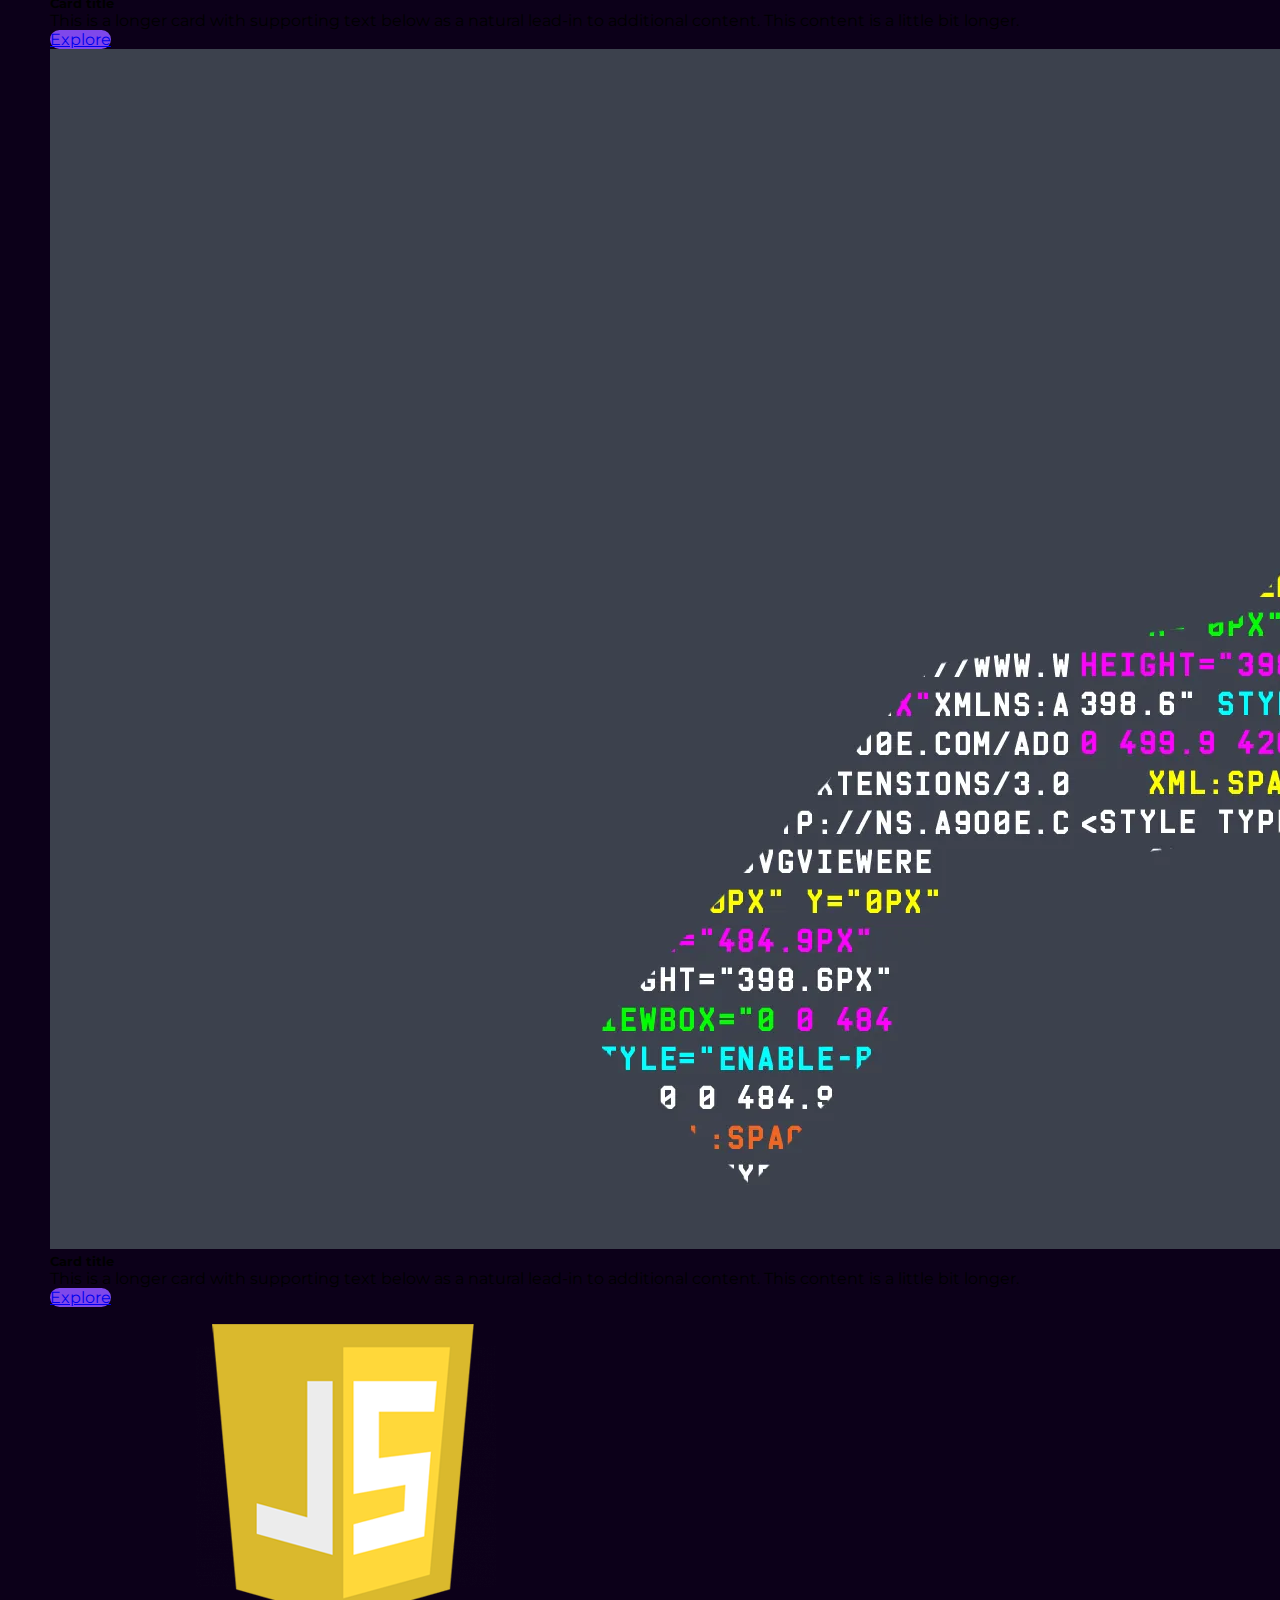
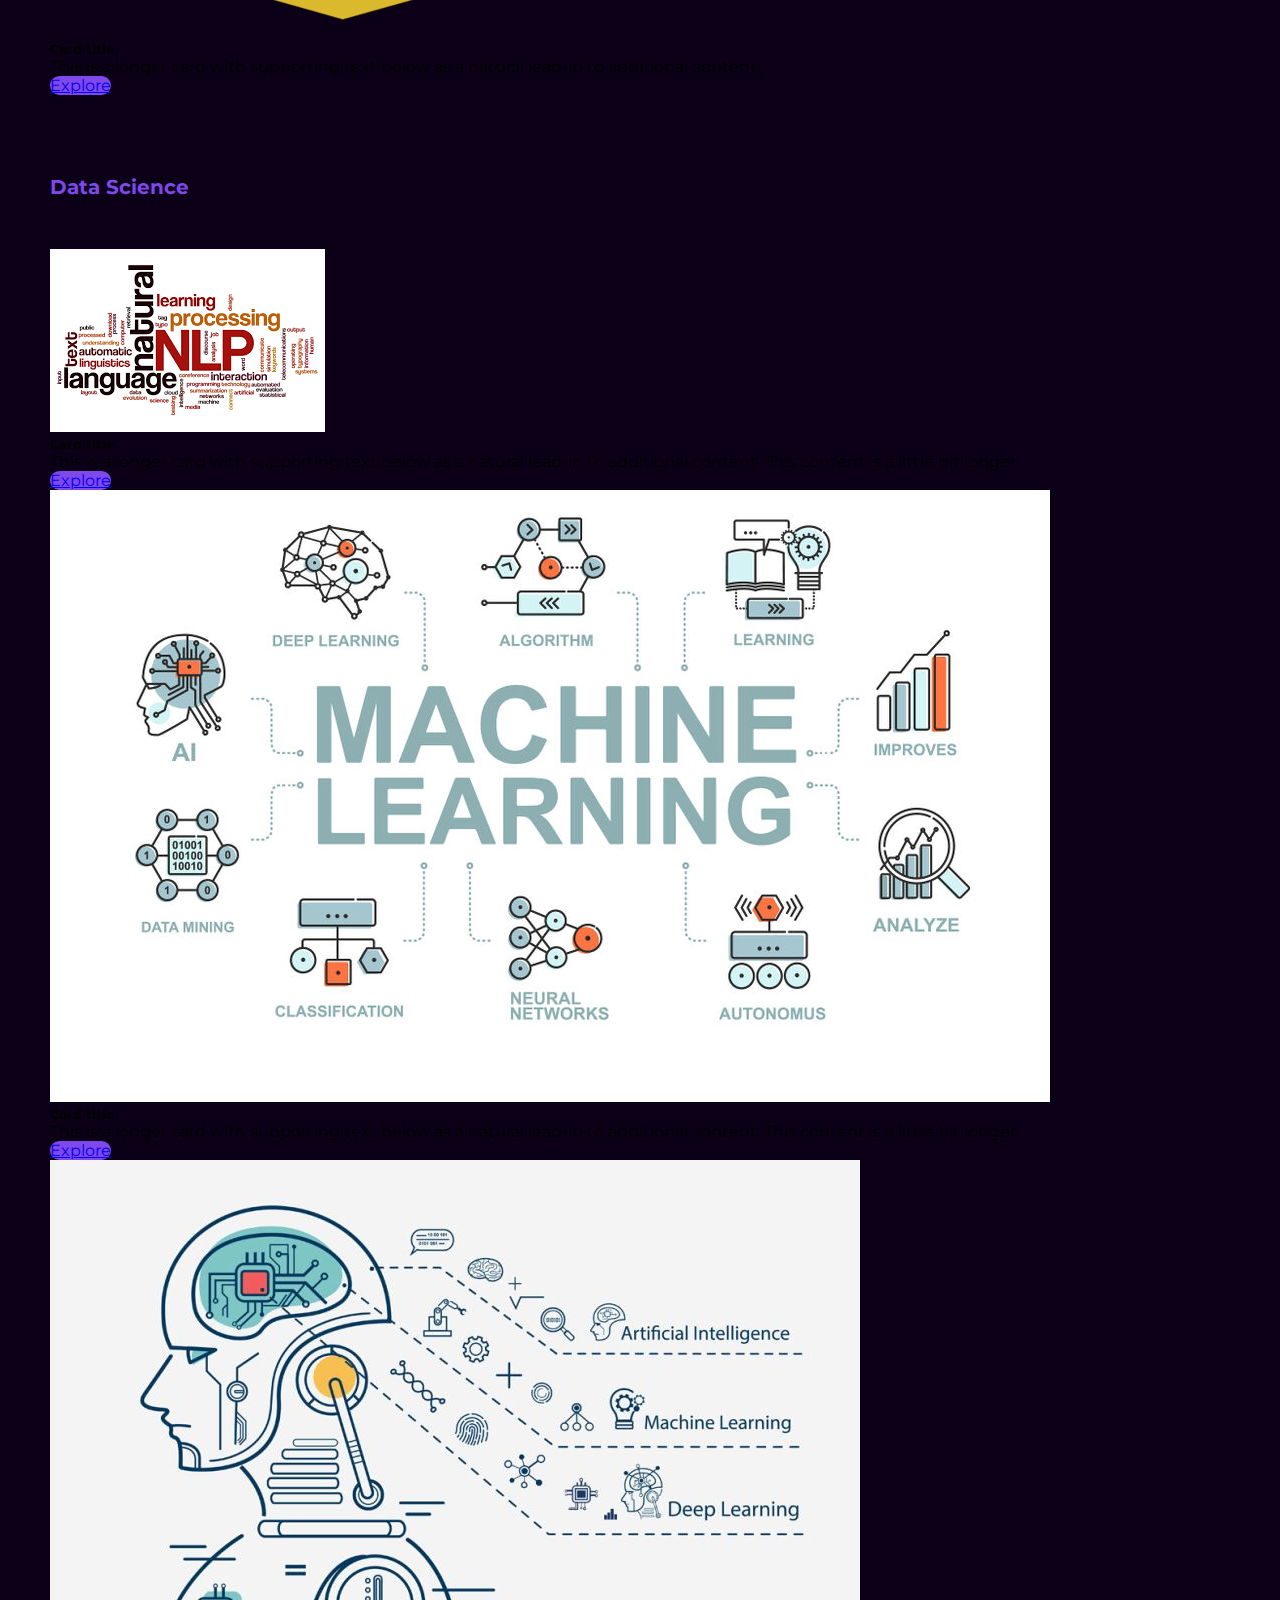
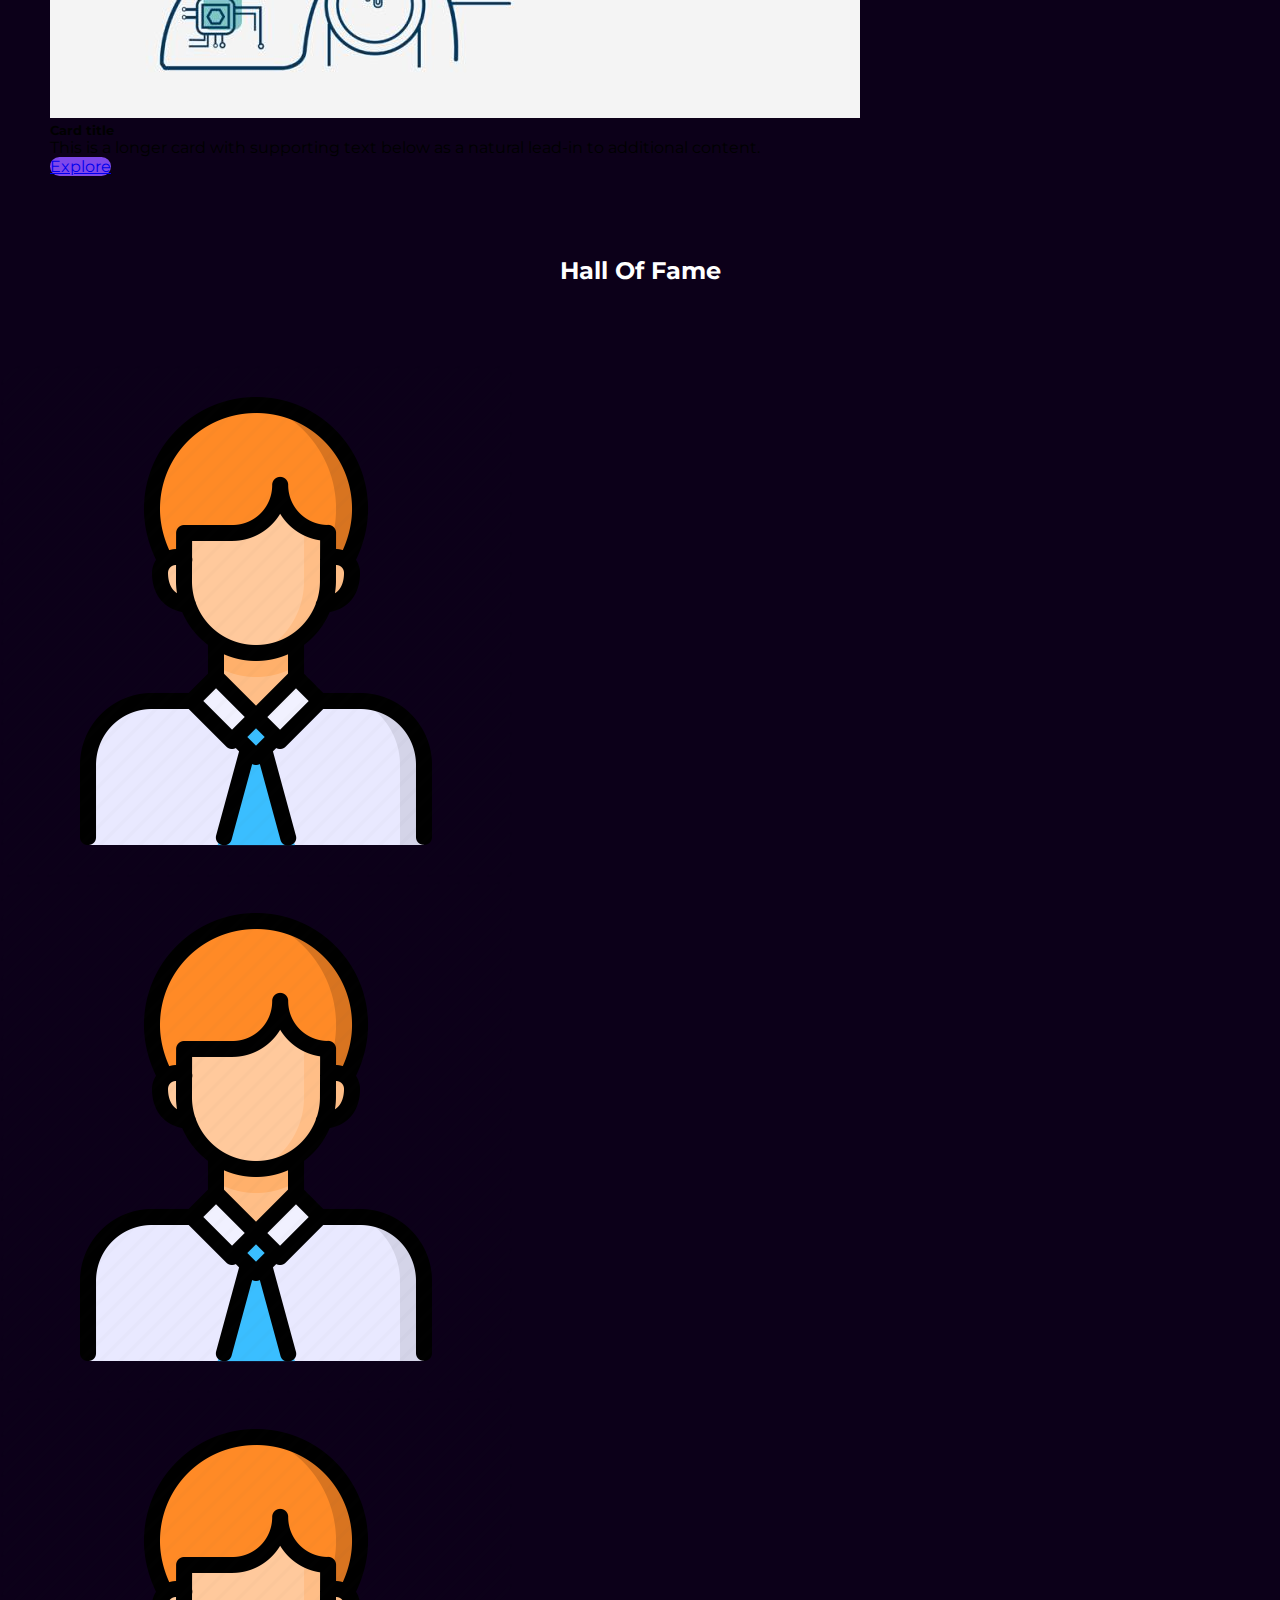
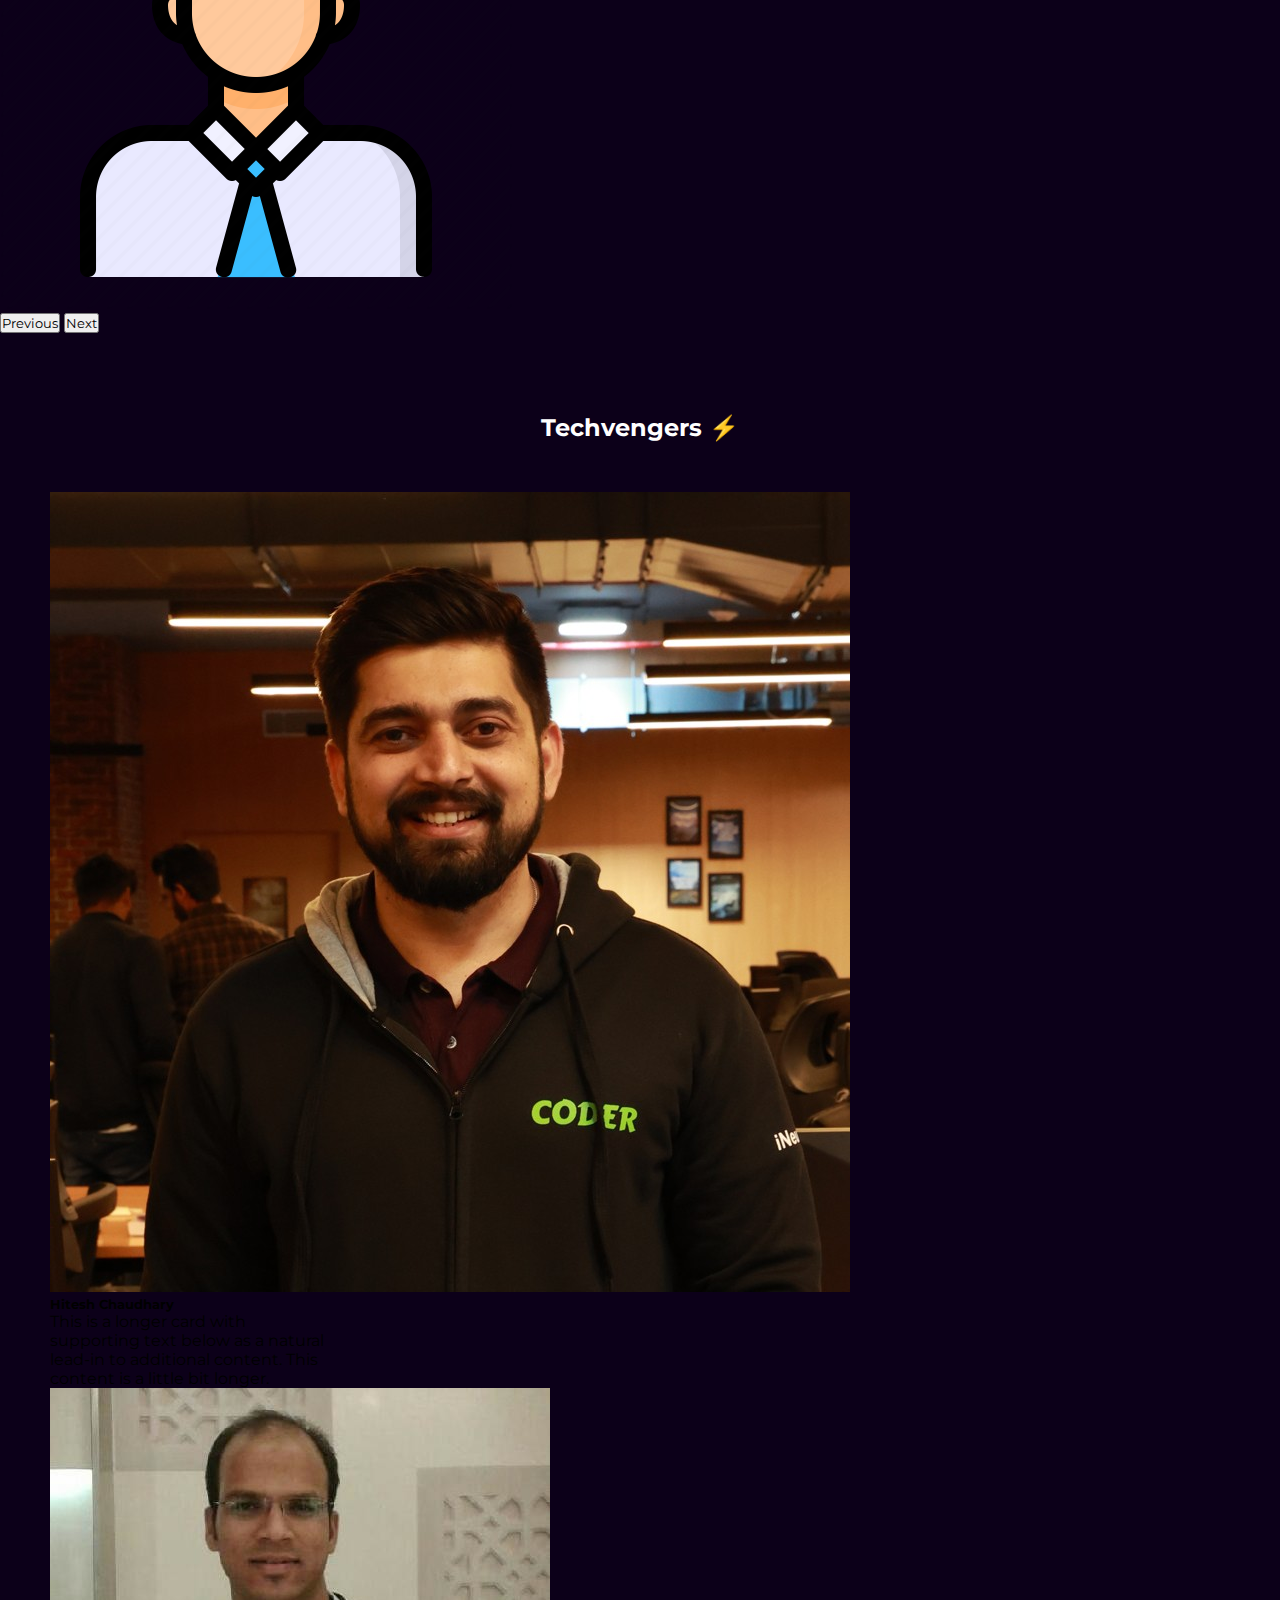
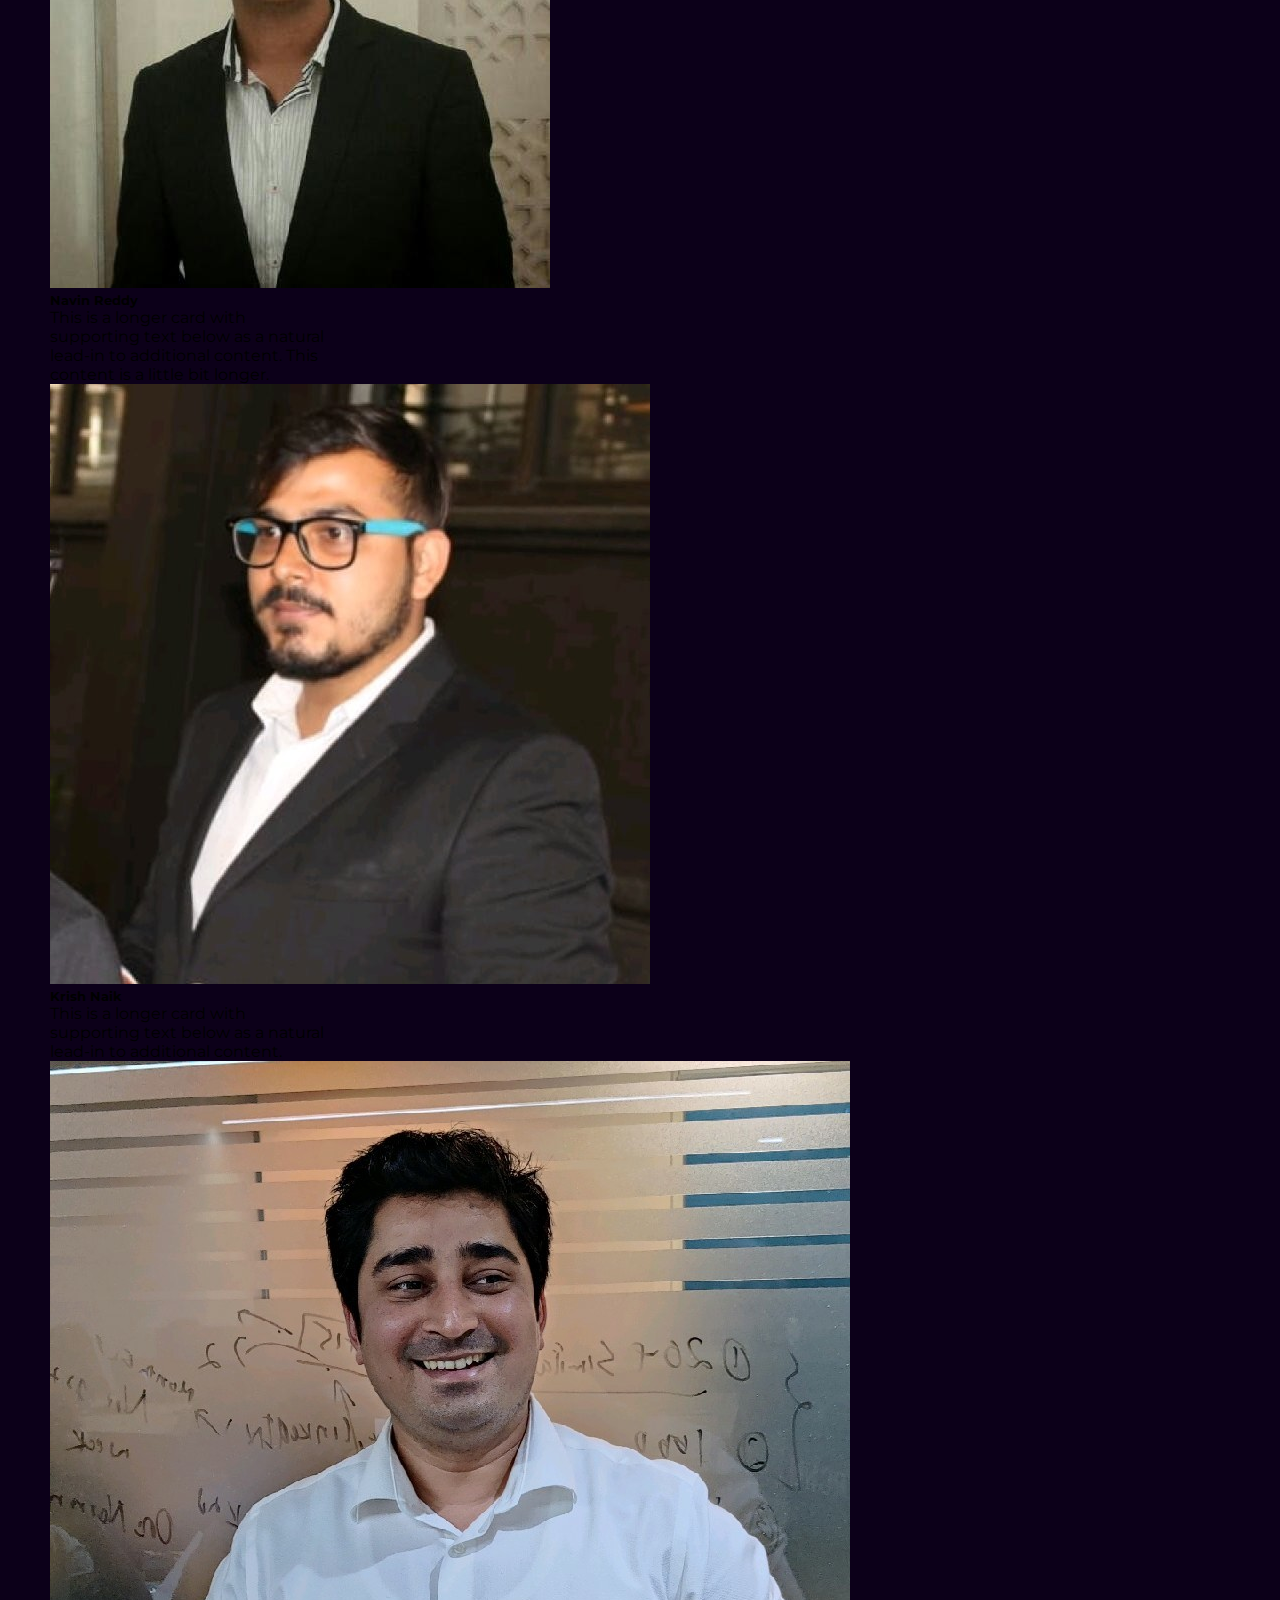
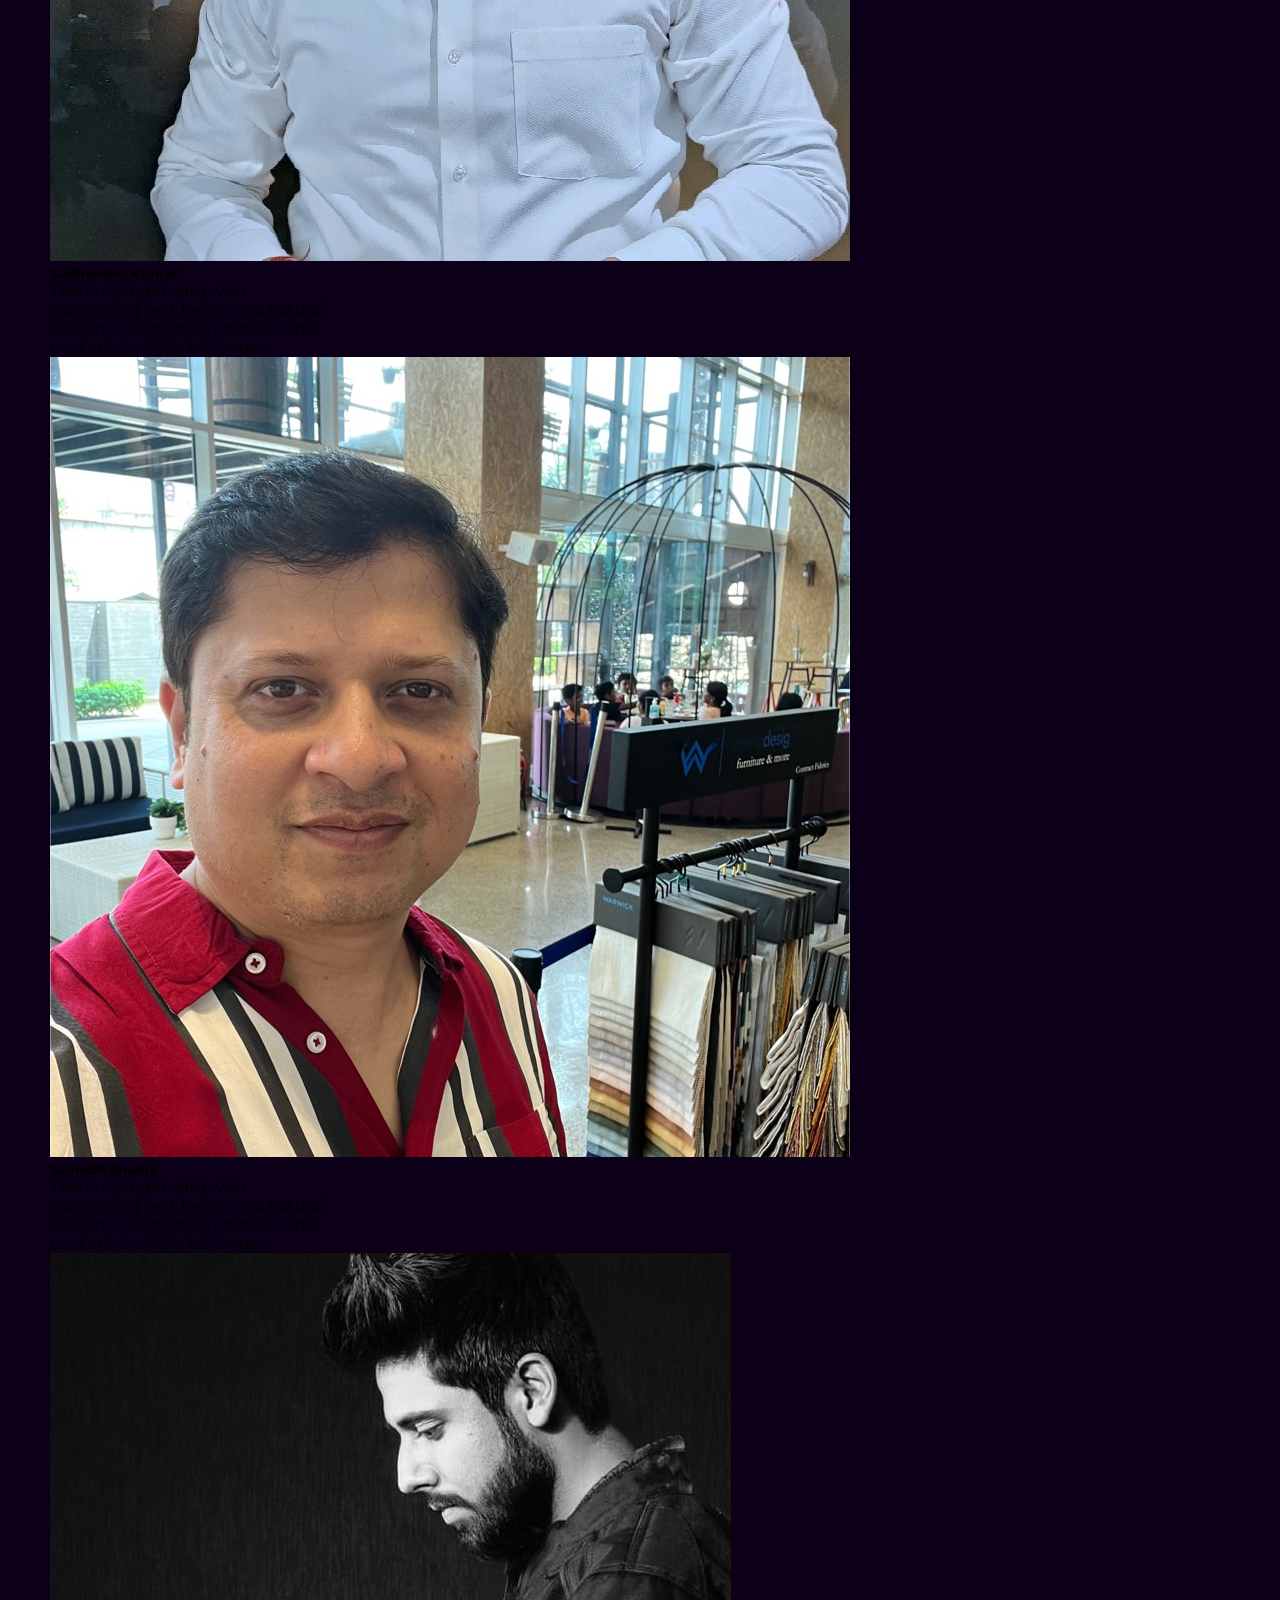
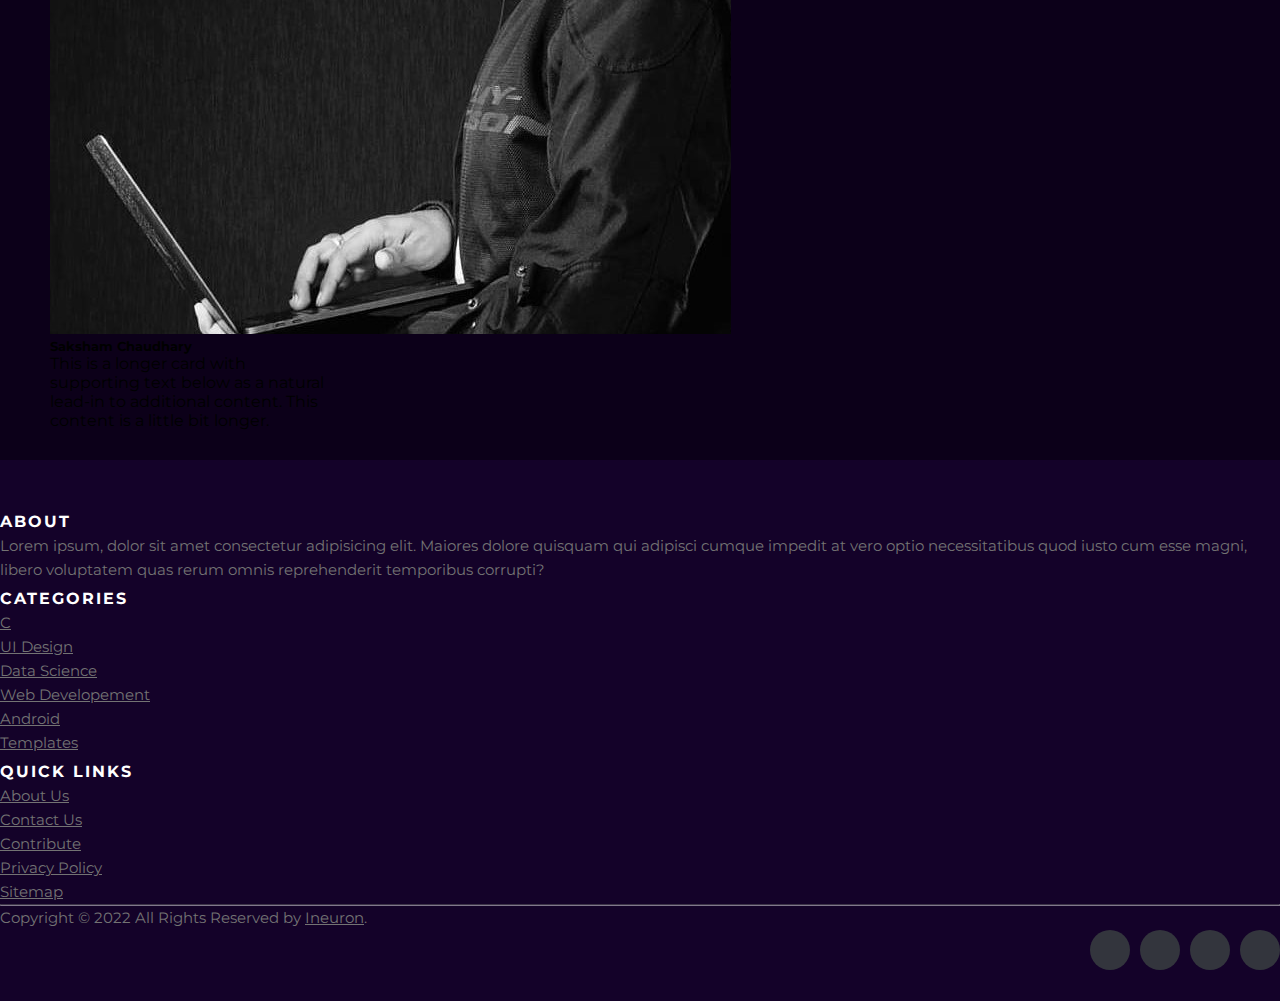
==== commit 1d038a19: "updated index html" ====
--- a/index.html
+++ b/index.html
@@ -260,9 +260,9 @@
       </div>
 
       <div class="techvengers">
-        <div class="row row-cols-1 row-cols-md-2 g-4">
-            <div class="col">
-              <div class="card">
+        <div class="row row-cols-1 row-cols-md-3 g-4">
+            <div class="col">
+              <div class="card" style="width: 18rem;">
                 <img src="./images/hitesh_sir.jpg" class="card-img-top" alt="...">
                 <div class="card-body">
                   <h5 class="card-title">Hitesh Chaudhary</h5>
@@ -271,7 +271,7 @@
               </div>
             </div>
             <div class="col">
-              <div class="card">
+              <div class="card"  style="width: 18rem">
                 <img src="./images/navin-sir.jpg" class="card-img-top" alt="...">
                 <div class="card-body">
                   <h5 class="card-title">Navin Reddy</h5>
@@ -280,7 +280,7 @@
               </div>
             </div>
             <div class="col">
-              <div class="card">
+              <div class="card" style="width: 18rem">
                 <img src="./images/krish-naik.jpg" class="card-img-top" alt="...">
                 <div class="card-body">
                   <h5 class="card-title">Krish Naik</h5>
@@ -289,10 +289,28 @@
               </div>
             </div>
             <div class="col">
-              <div class="card">
+              <div class="card" style="width: 18rem">
                 <img src="./images/sudhanshu.jpg" class="card-img-top" alt="...">
                 <div class="card-body">
                   <h5 class="card-title">Sudhanshu Kumar</h5>
+                  <p class="card-text">This is a longer card with supporting text below as a natural lead-in to additional content. This content is a little bit longer.</p>
+                </div>
+              </div>
+            </div>
+            <div class="col">
+              <div class="card" style="width: 18rem">
+                <img src="./images/saurabh_sir.jpg" class="card-img-top" alt="...">
+                <div class="card-body">
+                  <h5 class="card-title">Saurabh Shukla</h5>
+                  <p class="card-text">This is a longer card with supporting text below as a natural lead-in to additional content. This content is a little bit longer.</p>
+                </div>
+              </div>
+            </div>
+            <div class="col">
+              <div class="card" style="width: 18rem">
+                <img src="./images/saksham.jpg" class="card-img-top" alt="...">
+                <div class="card-body">
+                  <h5 class="card-title">Saksham Chaudhary</h5>
                   <p class="card-text">This is a longer card with supporting text below as a natural lead-in to additional content. This content is a little bit longer.</p>
                 </div>
               </div>
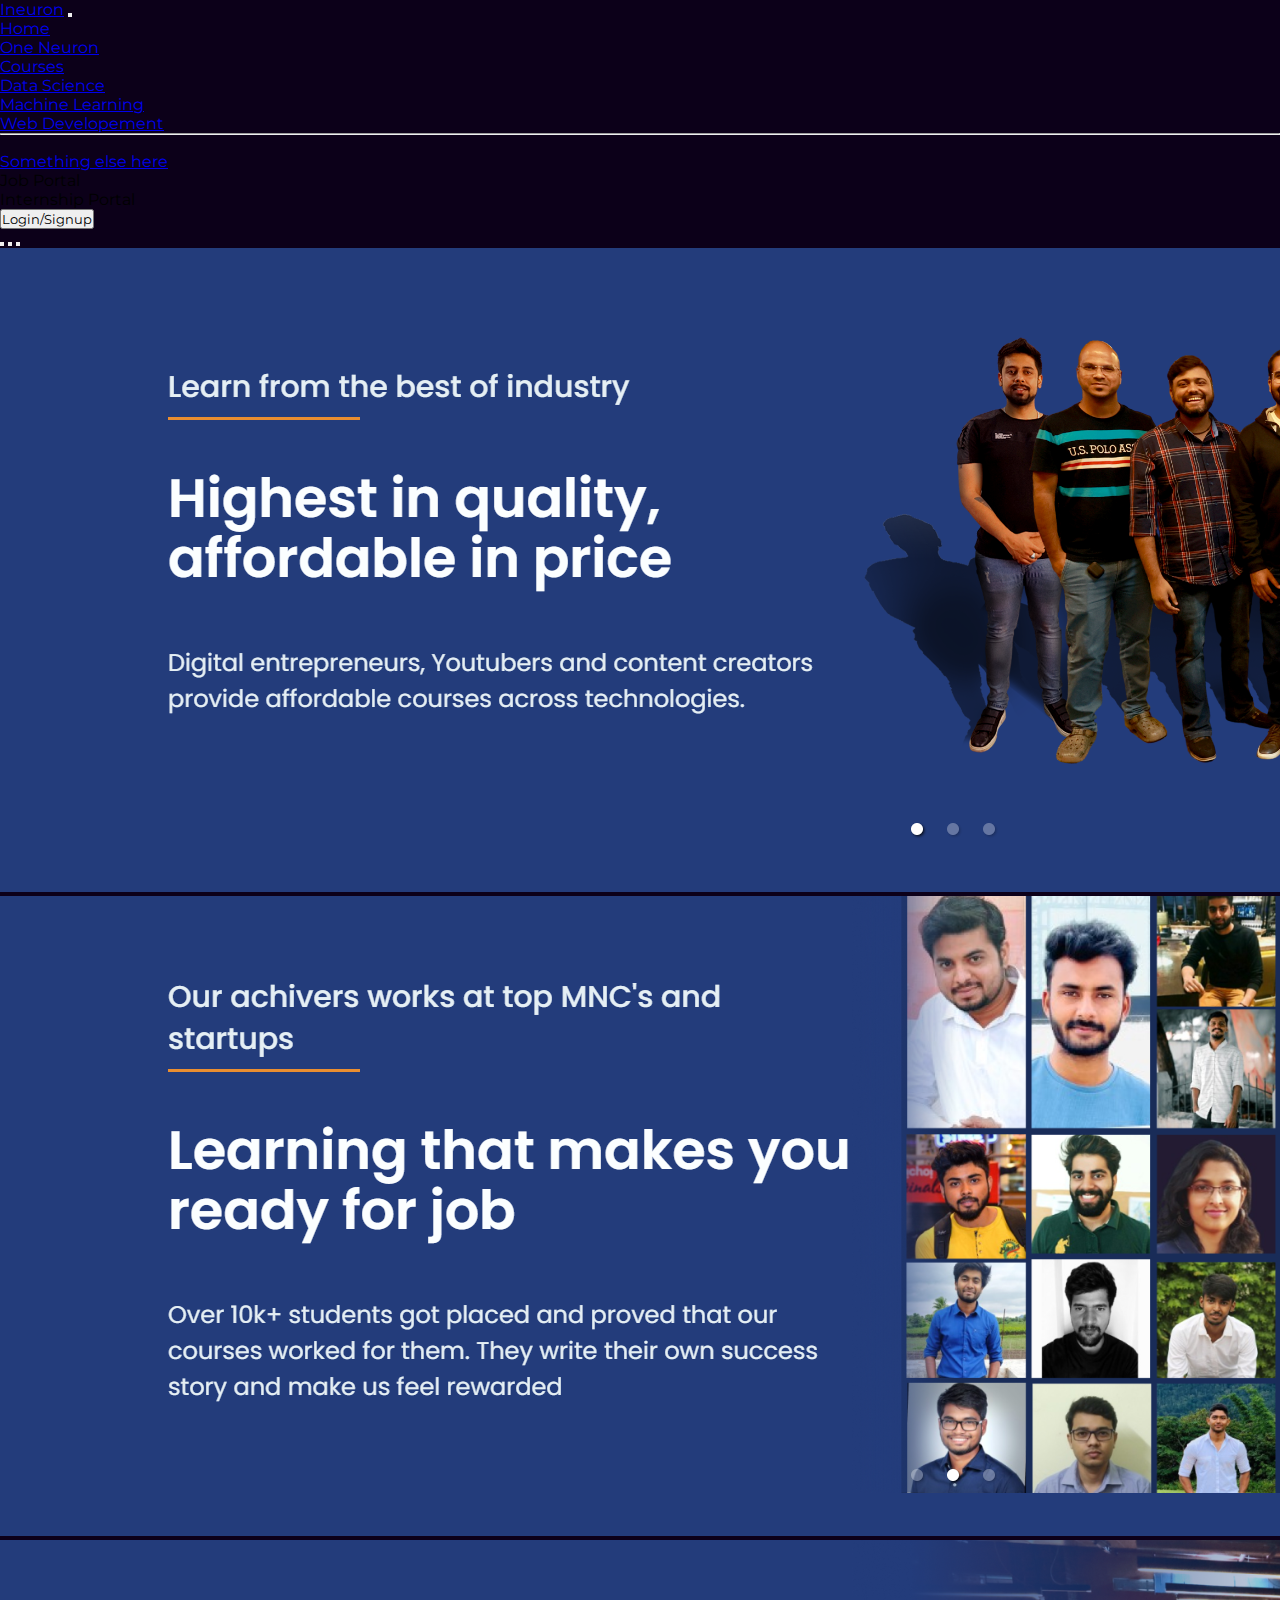
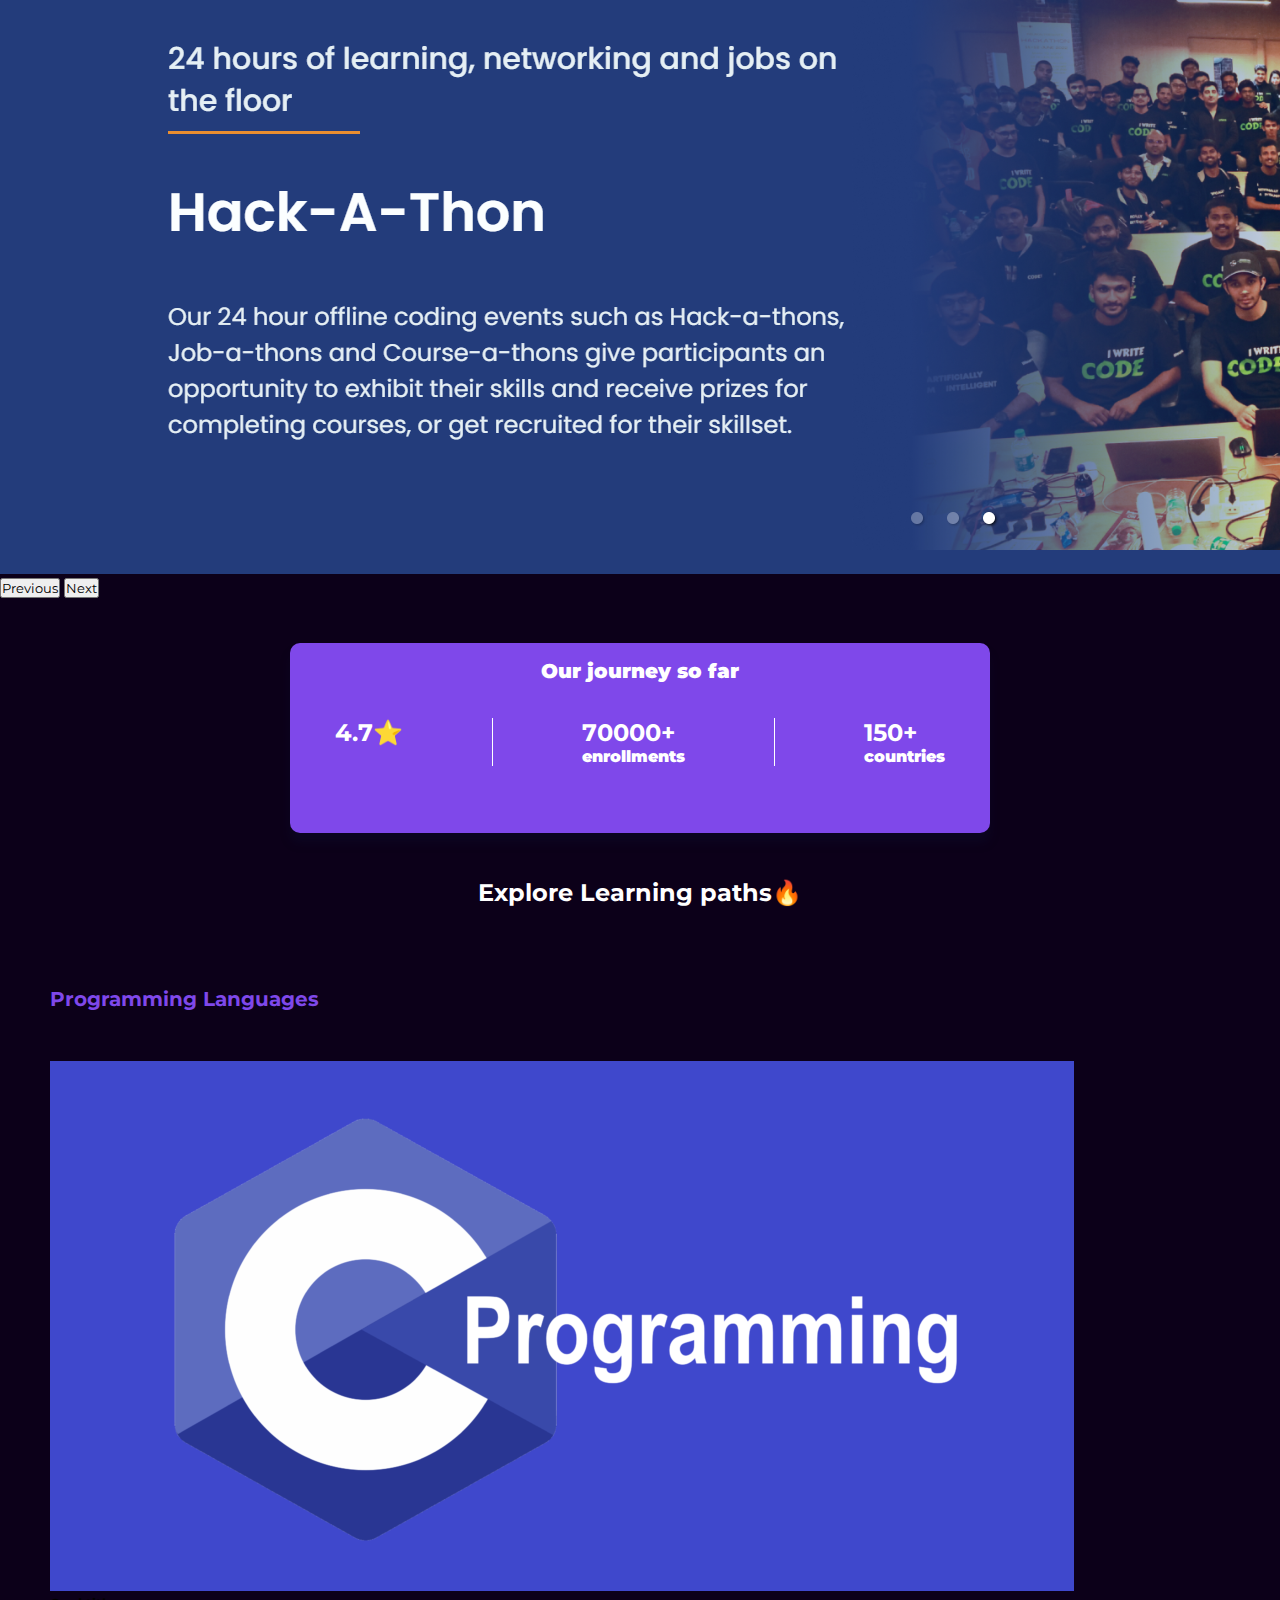
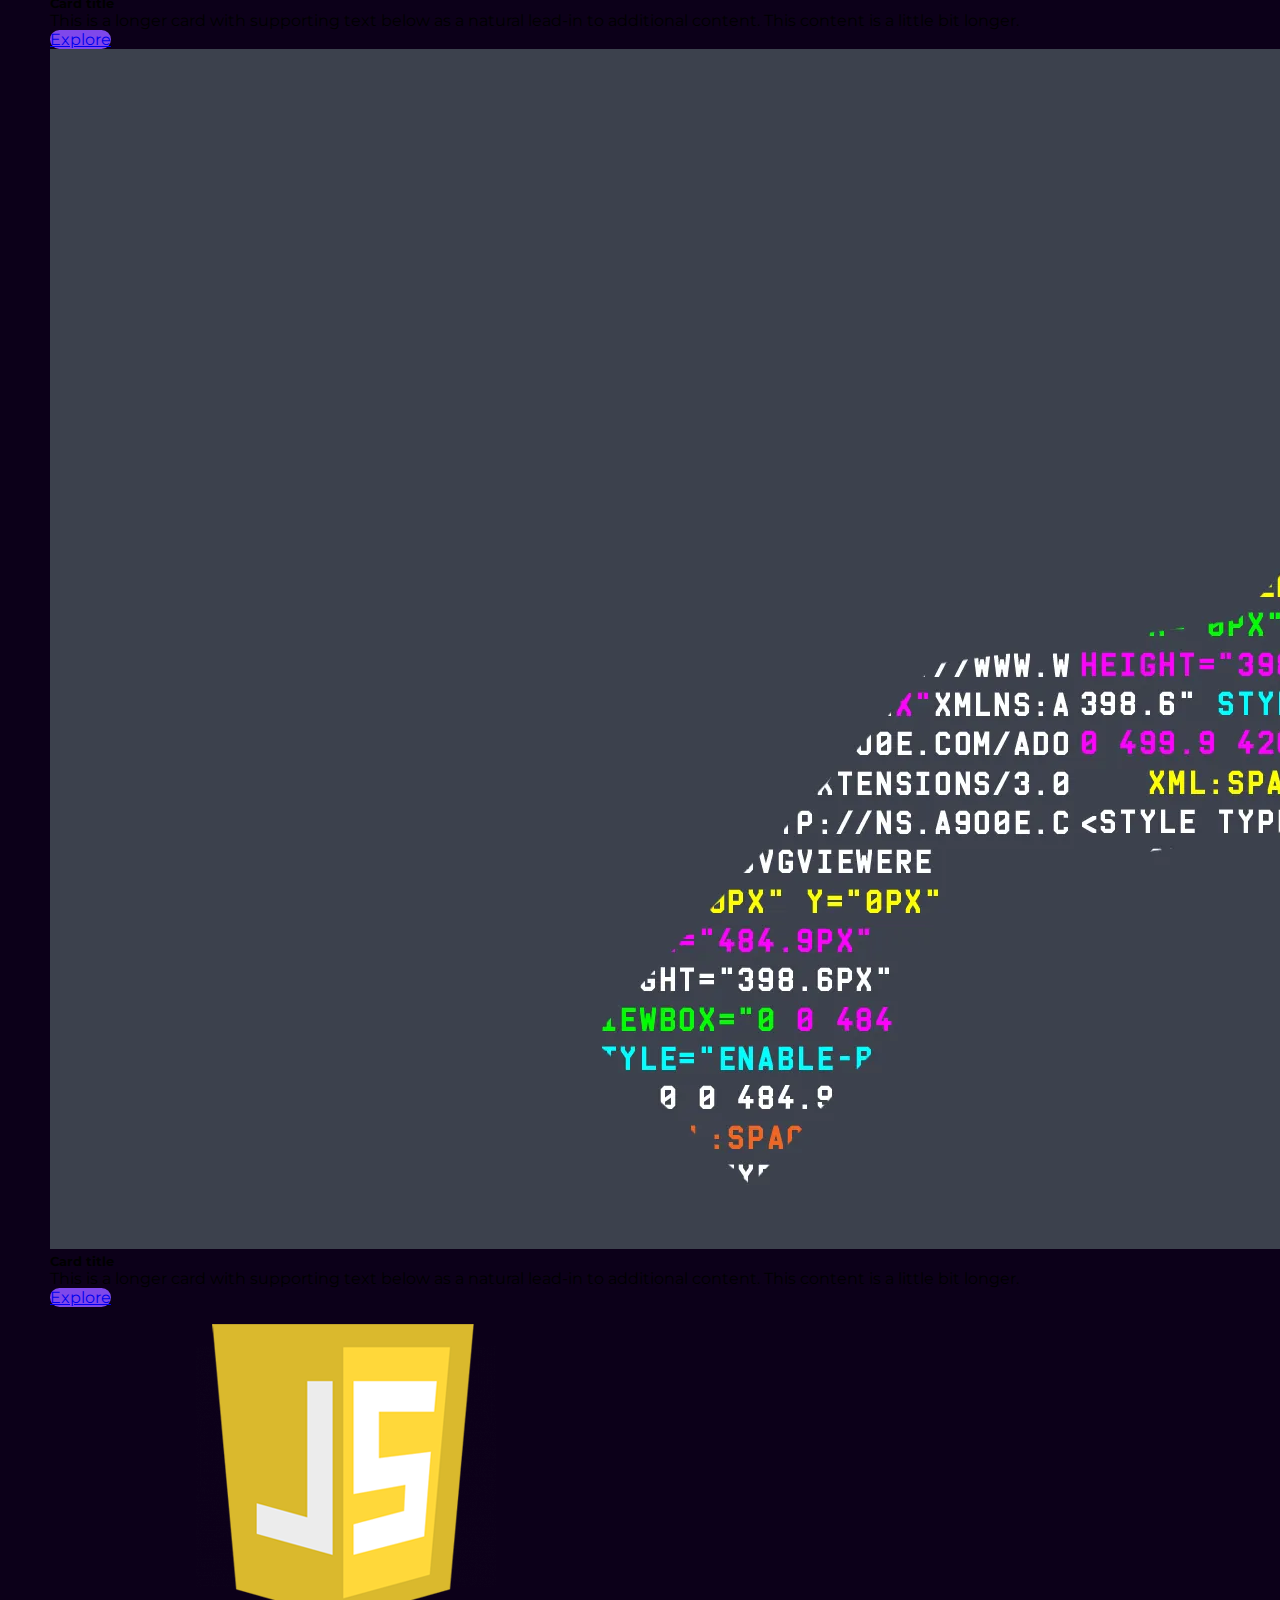
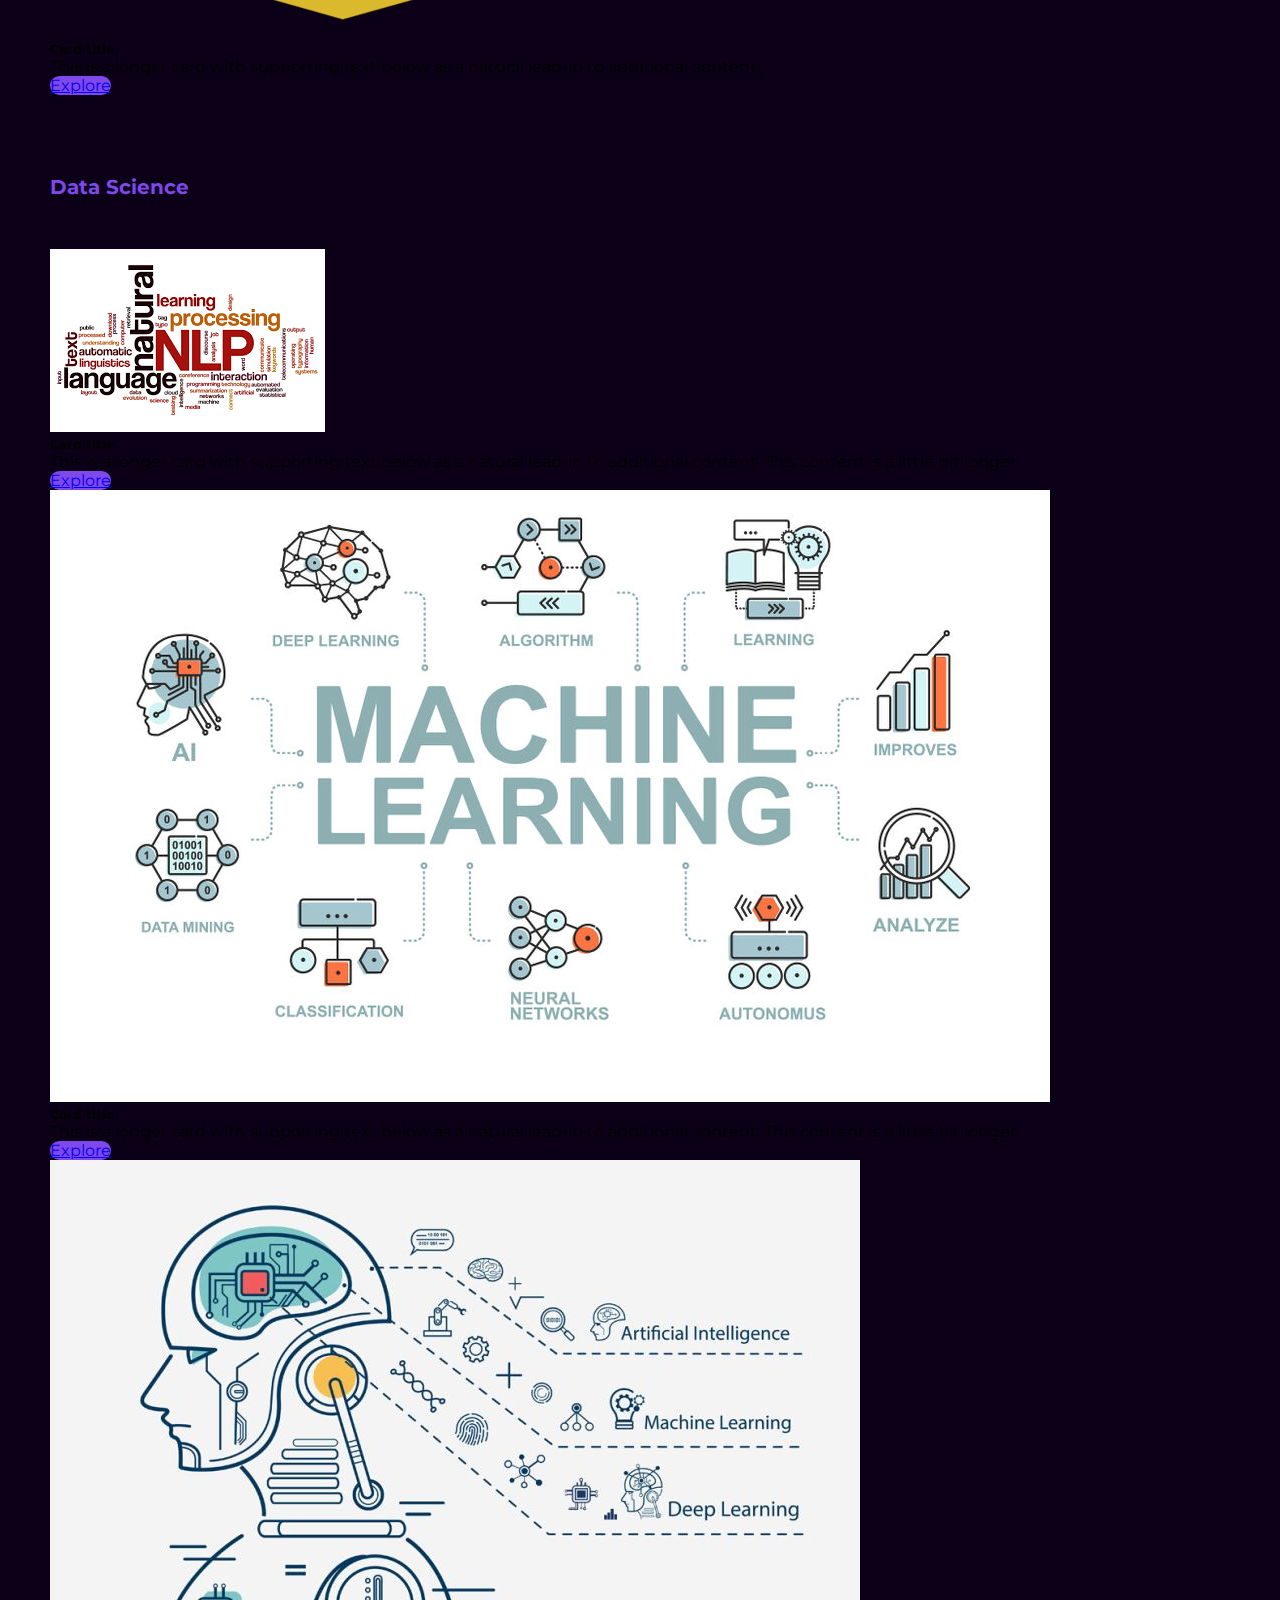
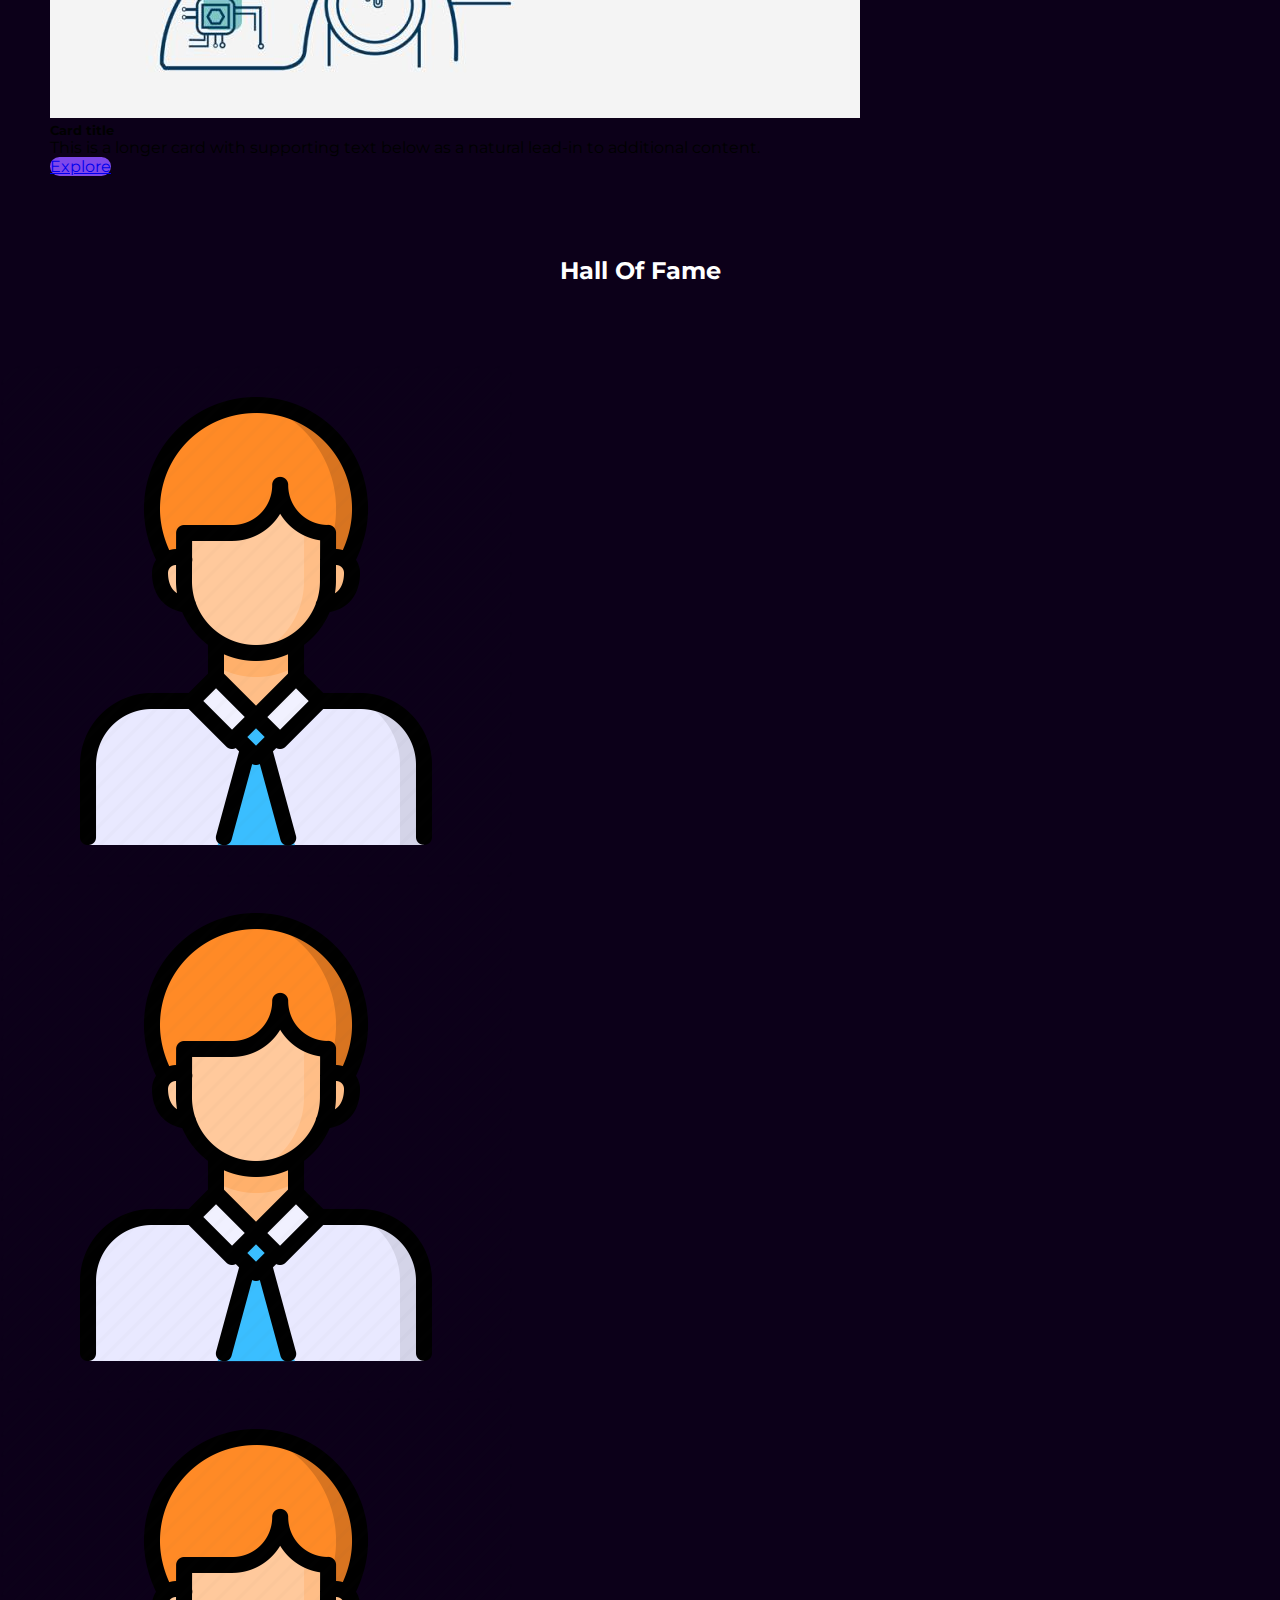
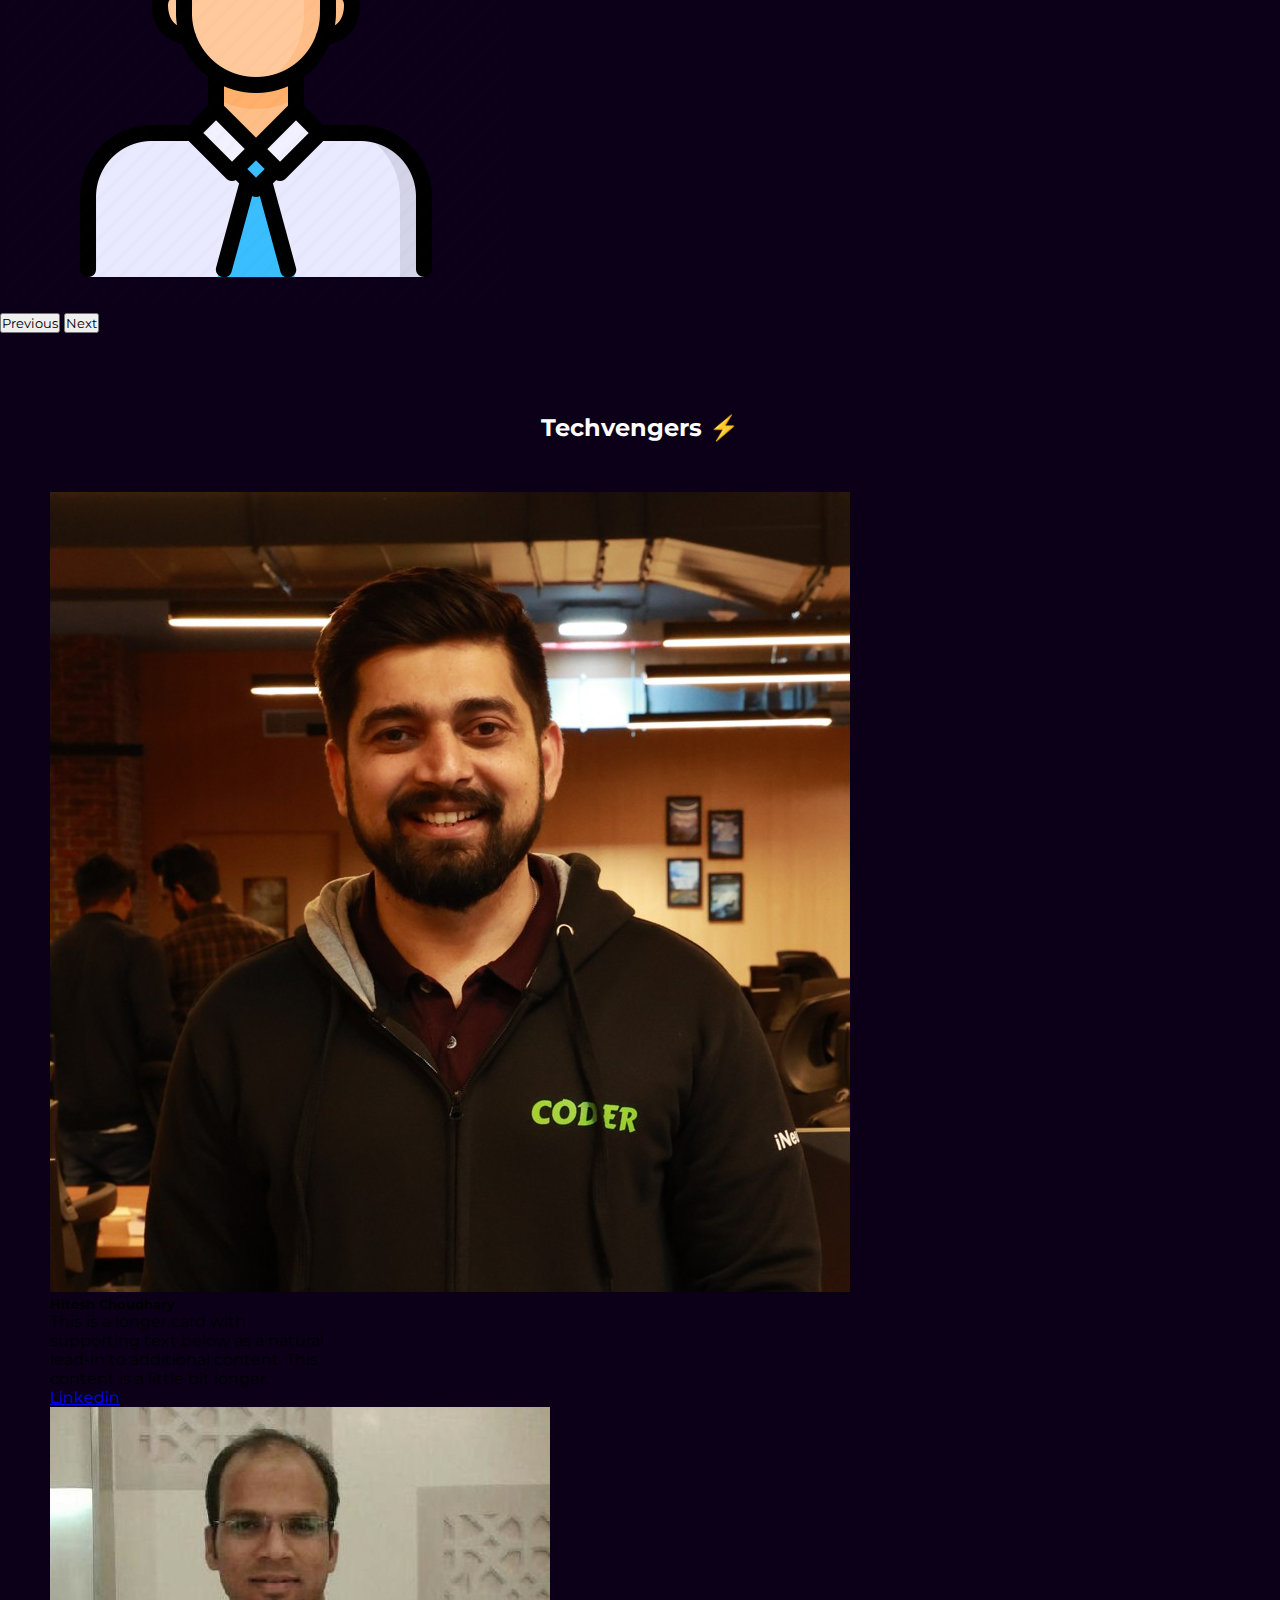
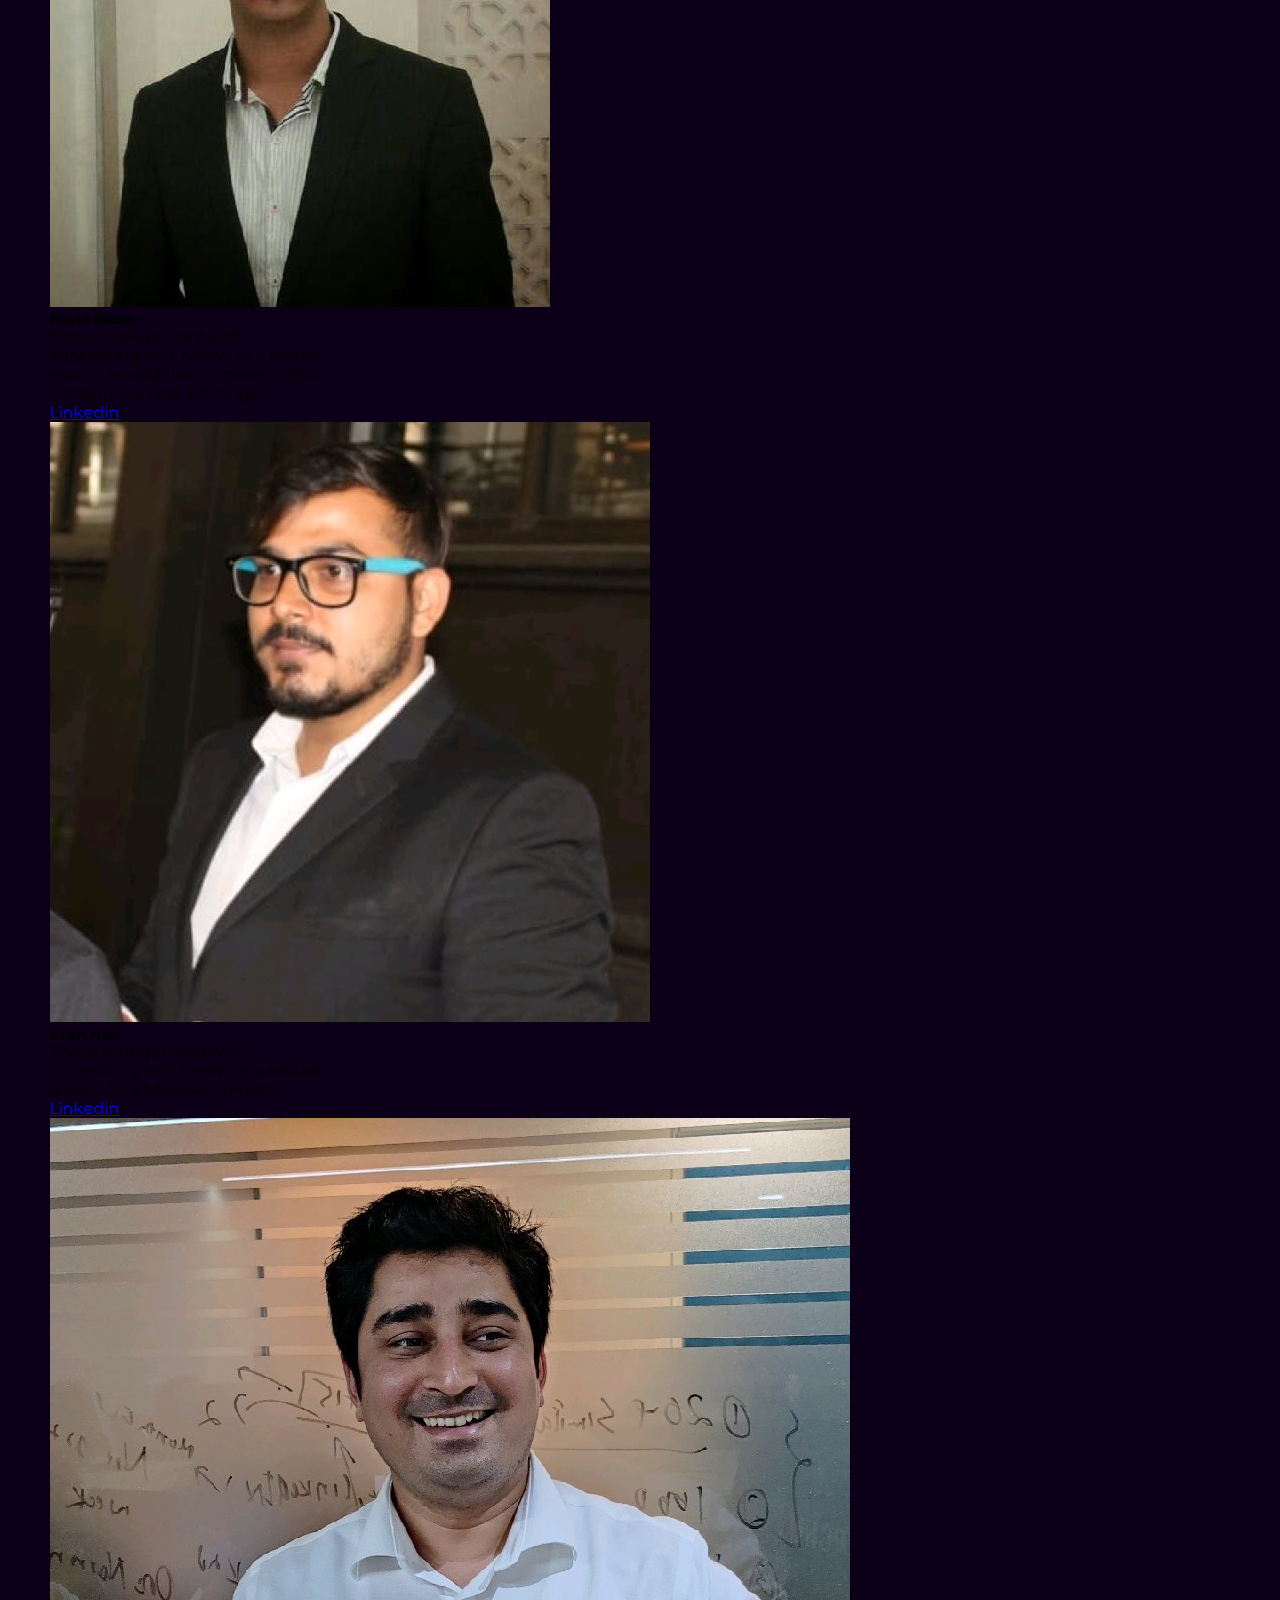
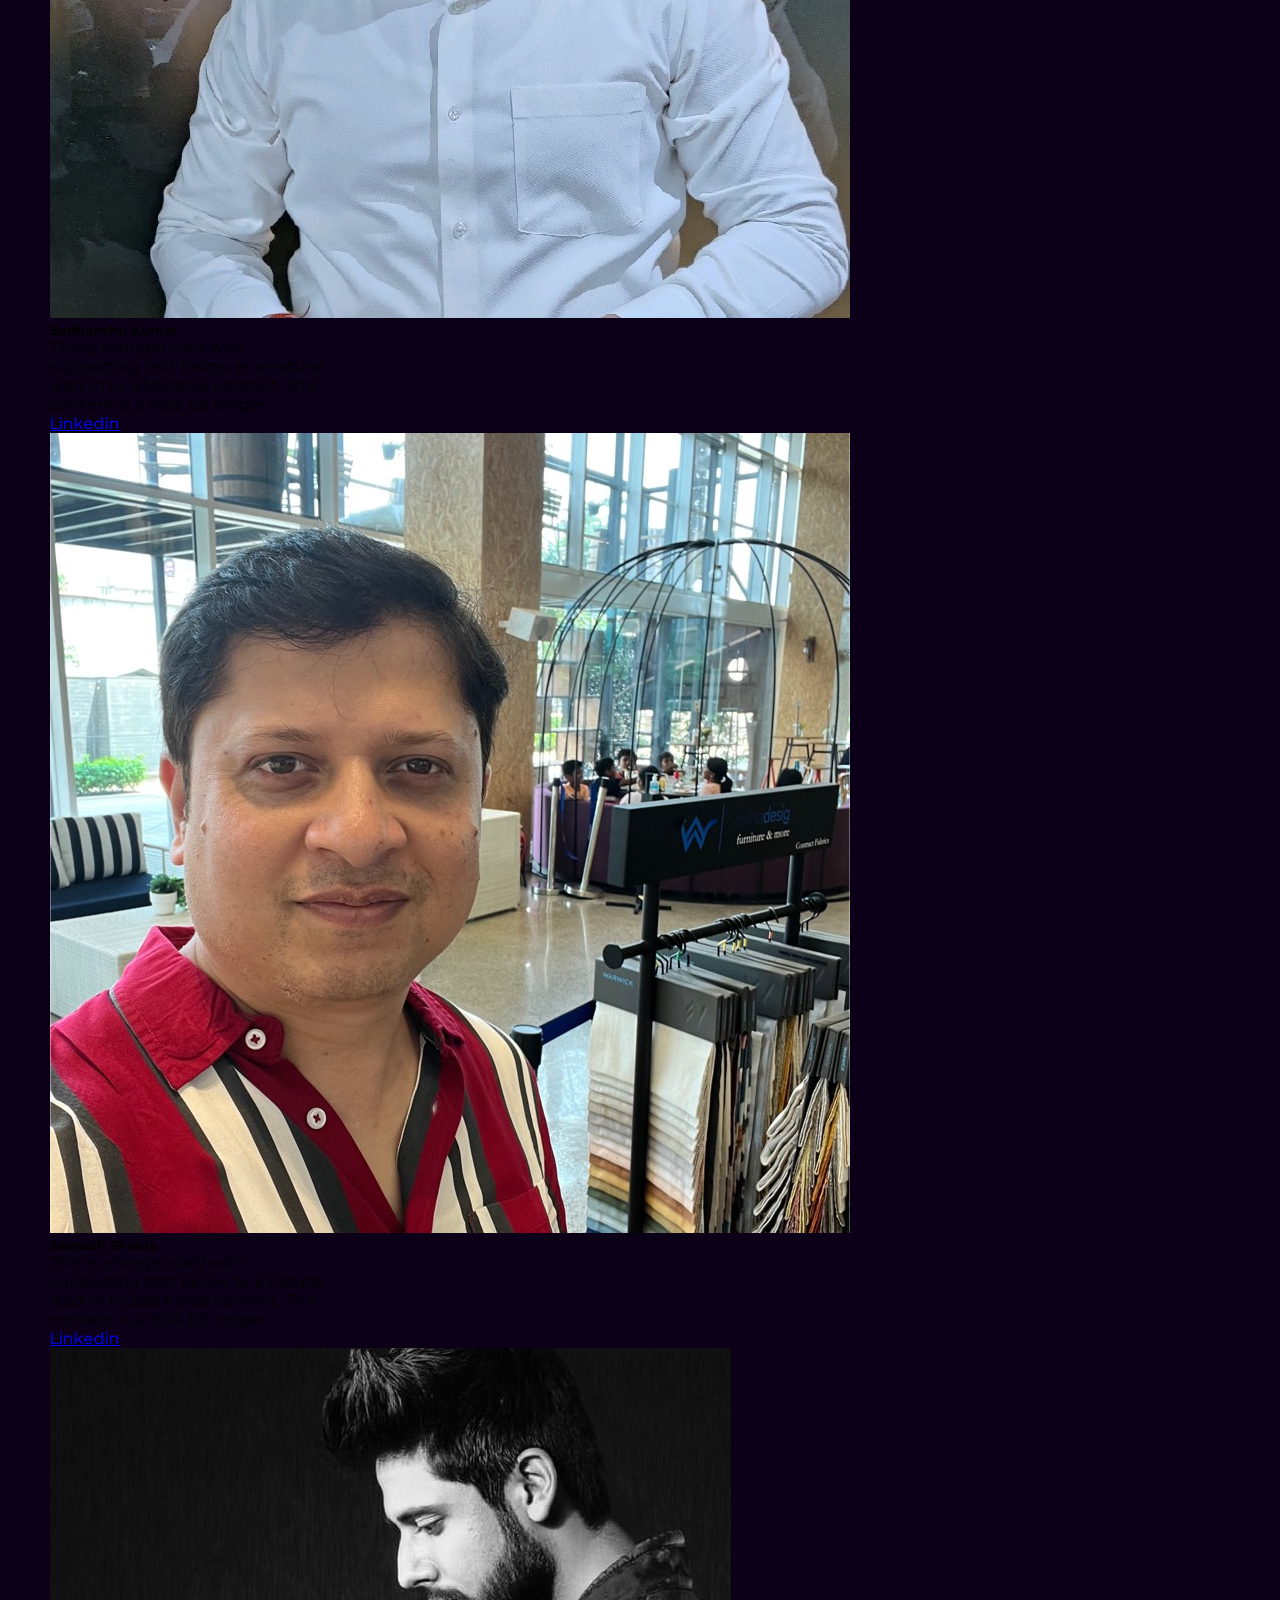
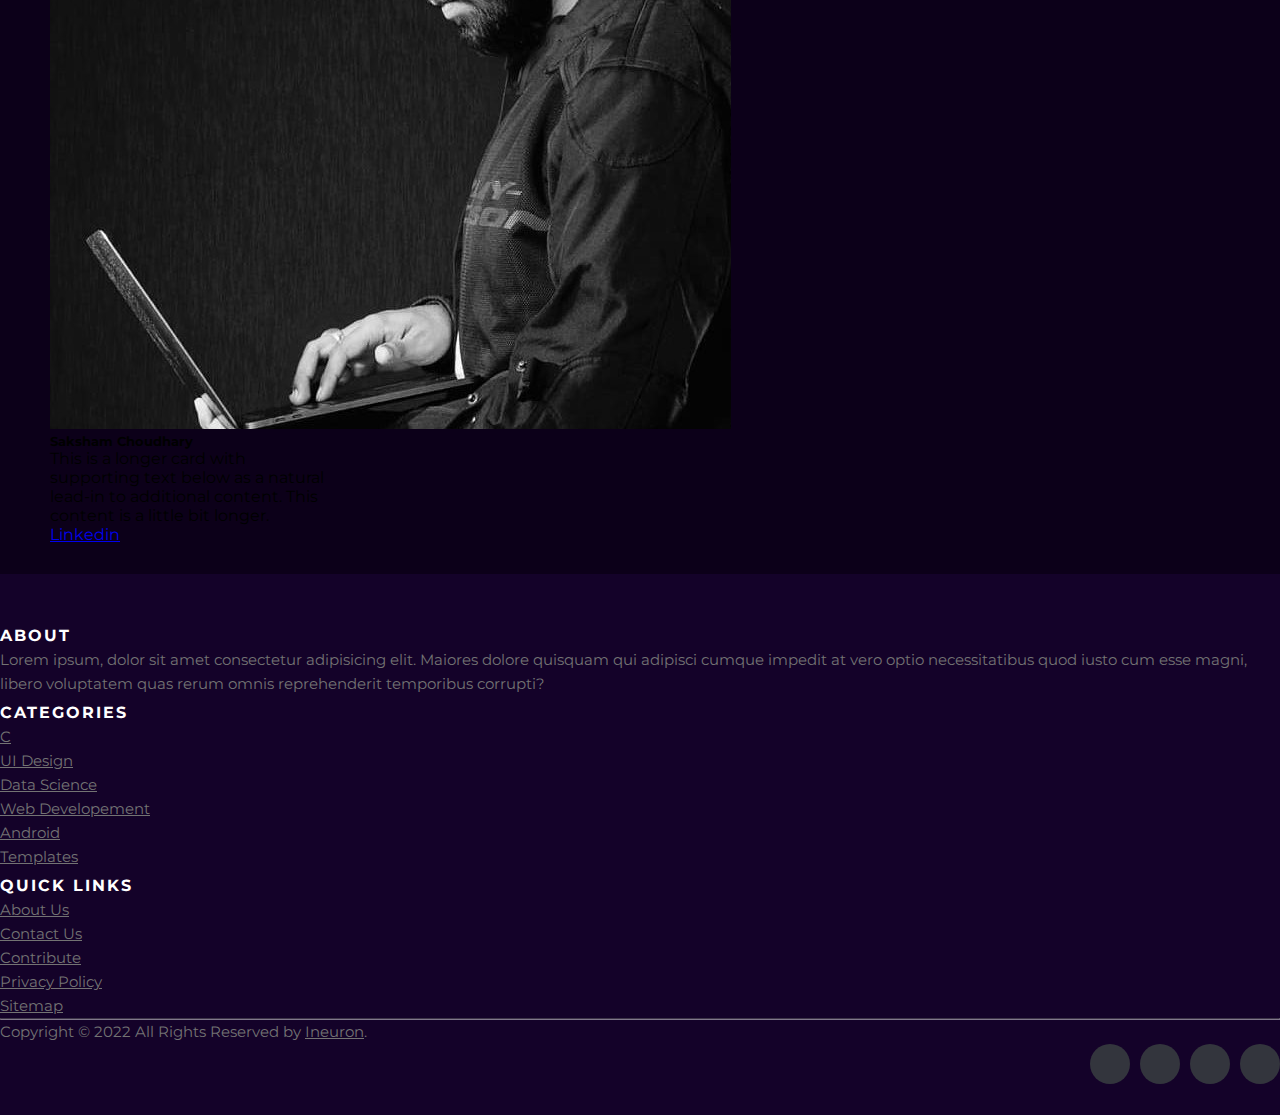
==== commit 4894ac44: "updated index html" ====
--- a/index.html
+++ b/index.html
@@ -265,8 +265,9 @@
               <div class="card" style="width: 18rem;">
                 <img src="./images/hitesh_sir.jpg" class="card-img-top" alt="...">
                 <div class="card-body">
-                  <h5 class="card-title">Hitesh Chaudhary</h5>
-                  <p class="card-text">This is a longer card with supporting text below as a natural lead-in to additional content. This content is a little bit longer.</p>
+                  <h5 class="card-title">Hitesh Choudhary</h5>
+                  <p class="card-text">This is a longer card with supporting text below as a natural lead-in to additional content. This content is a little bit longer.</p>
+                  <a href="https://www.linkedin.com/in/hiteshchoudhary/"><div class="btn btn-primary">Linkedin</div></a>
                 </div>
               </div>
             </div>
@@ -276,6 +277,7 @@
                 <div class="card-body">
                   <h5 class="card-title">Navin Reddy</h5>
                   <p class="card-text">This is a longer card with supporting text below as a natural lead-in to additional content. This content is a little bit longer.</p>
+                  <a href="https://www.linkedin.com/in/navinreddy20/"><div class="btn btn-primary">Linkedin</div></a>
                 </div>
               </div>
             </div>
@@ -285,6 +287,7 @@
                 <div class="card-body">
                   <h5 class="card-title">Krish Naik</h5>
                   <p class="card-text">This is a longer card with supporting text below as a natural lead-in to additional content.</p>
+                  <a href="https://www.linkedin.com/in/naikkrish/"><div class="btn btn-primary">Linkedin</div></a>
                 </div>
               </div>
             </div>
@@ -294,6 +297,7 @@
                 <div class="card-body">
                   <h5 class="card-title">Sudhanshu Kumar</h5>
                   <p class="card-text">This is a longer card with supporting text below as a natural lead-in to additional content. This content is a little bit longer.</p>
+                  <a href="https://www.linkedin.com/in/-sudhanshu-kumar/"><div class="btn btn-primary">Linkedin</div></a>
                 </div>
               </div>
             </div>
@@ -303,6 +307,7 @@
                 <div class="card-body">
                   <h5 class="card-title">Saurabh Shukla</h5>
                   <p class="card-text">This is a longer card with supporting text below as a natural lead-in to additional content. This content is a little bit longer.</p>
+                  <a href="https://www.linkedin.com/in/saurabh-shukla-5b73bb6/"><div class="btn btn-primary">Linkedin</div></a>
                 </div>
               </div>
             </div>
@@ -310,8 +315,9 @@
               <div class="card" style="width: 18rem">
                 <img src="./images/saksham.jpg" class="card-img-top" alt="...">
                 <div class="card-body">
-                  <h5 class="card-title">Saksham Chaudhary</h5>
-                  <p class="card-text">This is a longer card with supporting text below as a natural lead-in to additional content. This content is a little bit longer.</p>
+                  <h5 class="card-title">Saksham Choudhary</h5>
+                  <p class="card-text">This is a longer card with supporting text below as a natural lead-in to additional content. This content is a little bit longer.</p>
+                  <a href="https://www.linkedin.com/in/saksham-choudhary-6920651a2/"><div class="btn btn-primary">Linkedin</div></a>
                 </div>
               </div>
             </div>
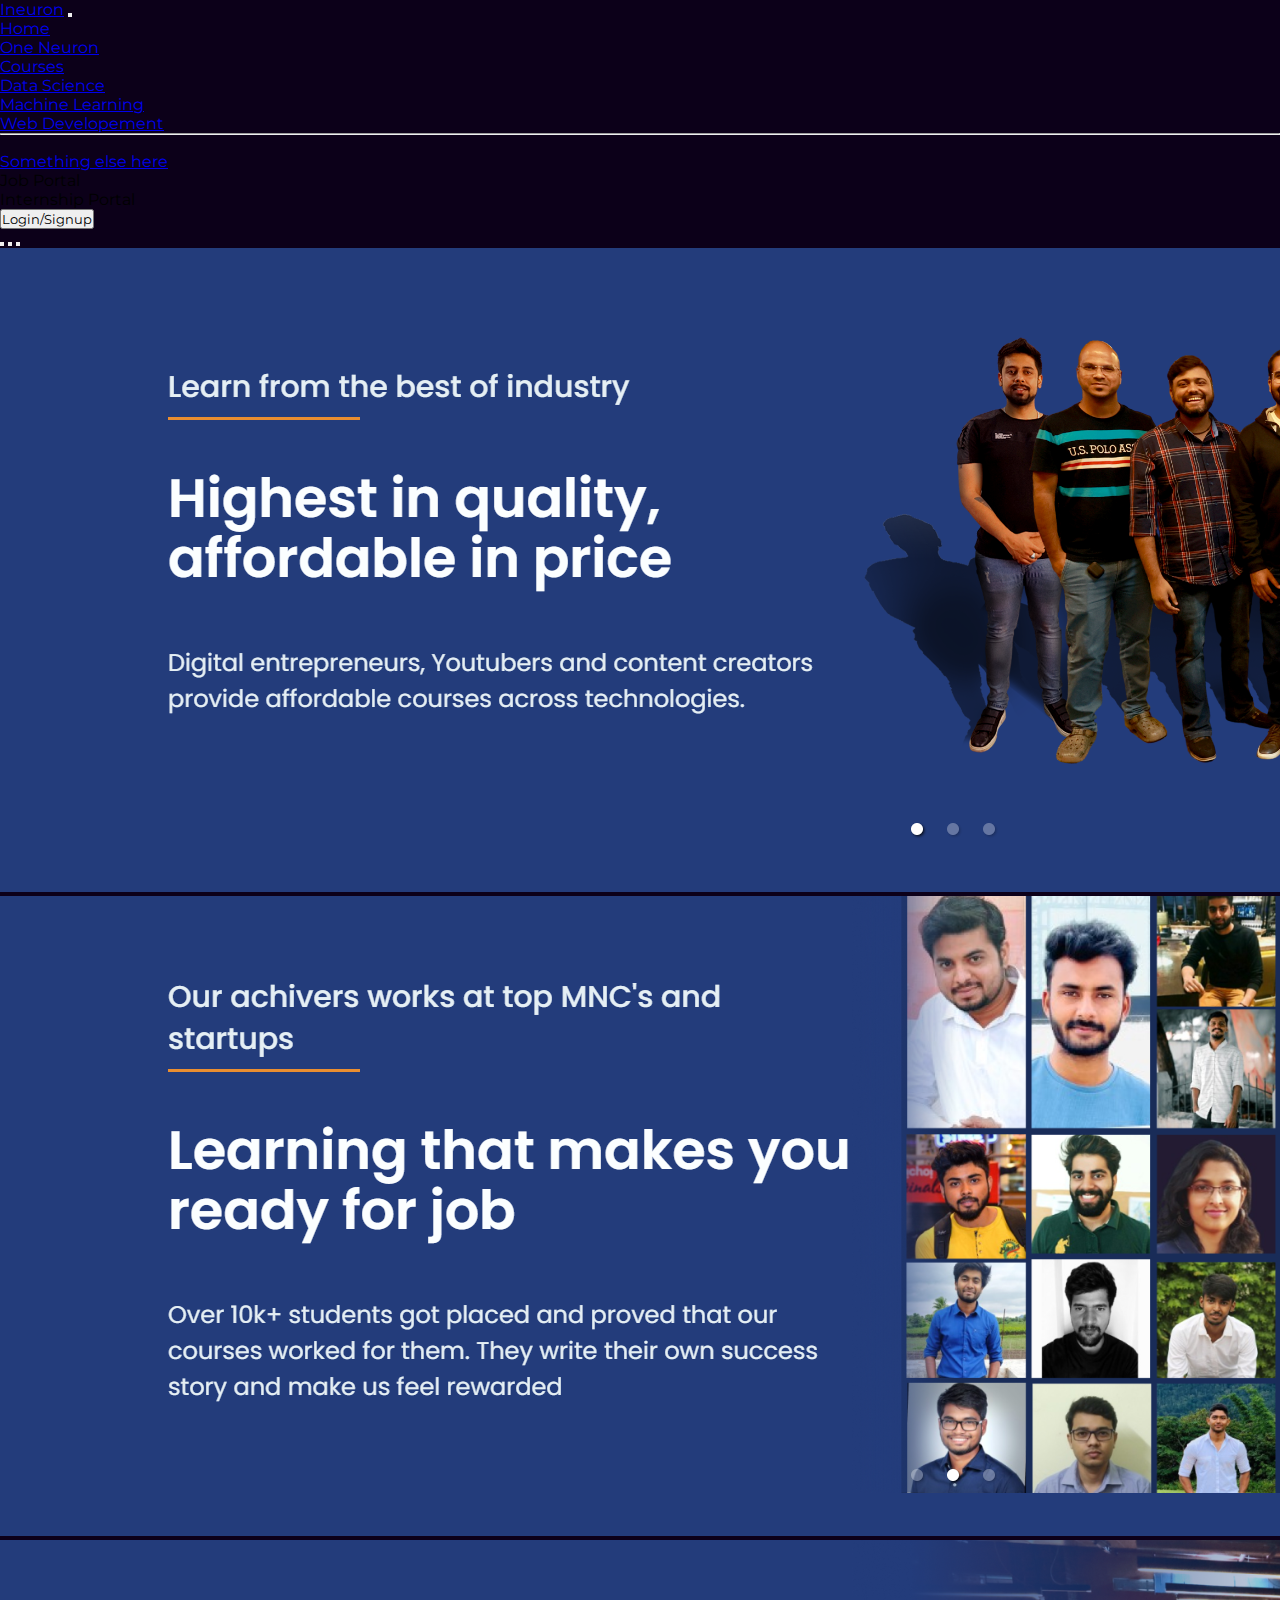
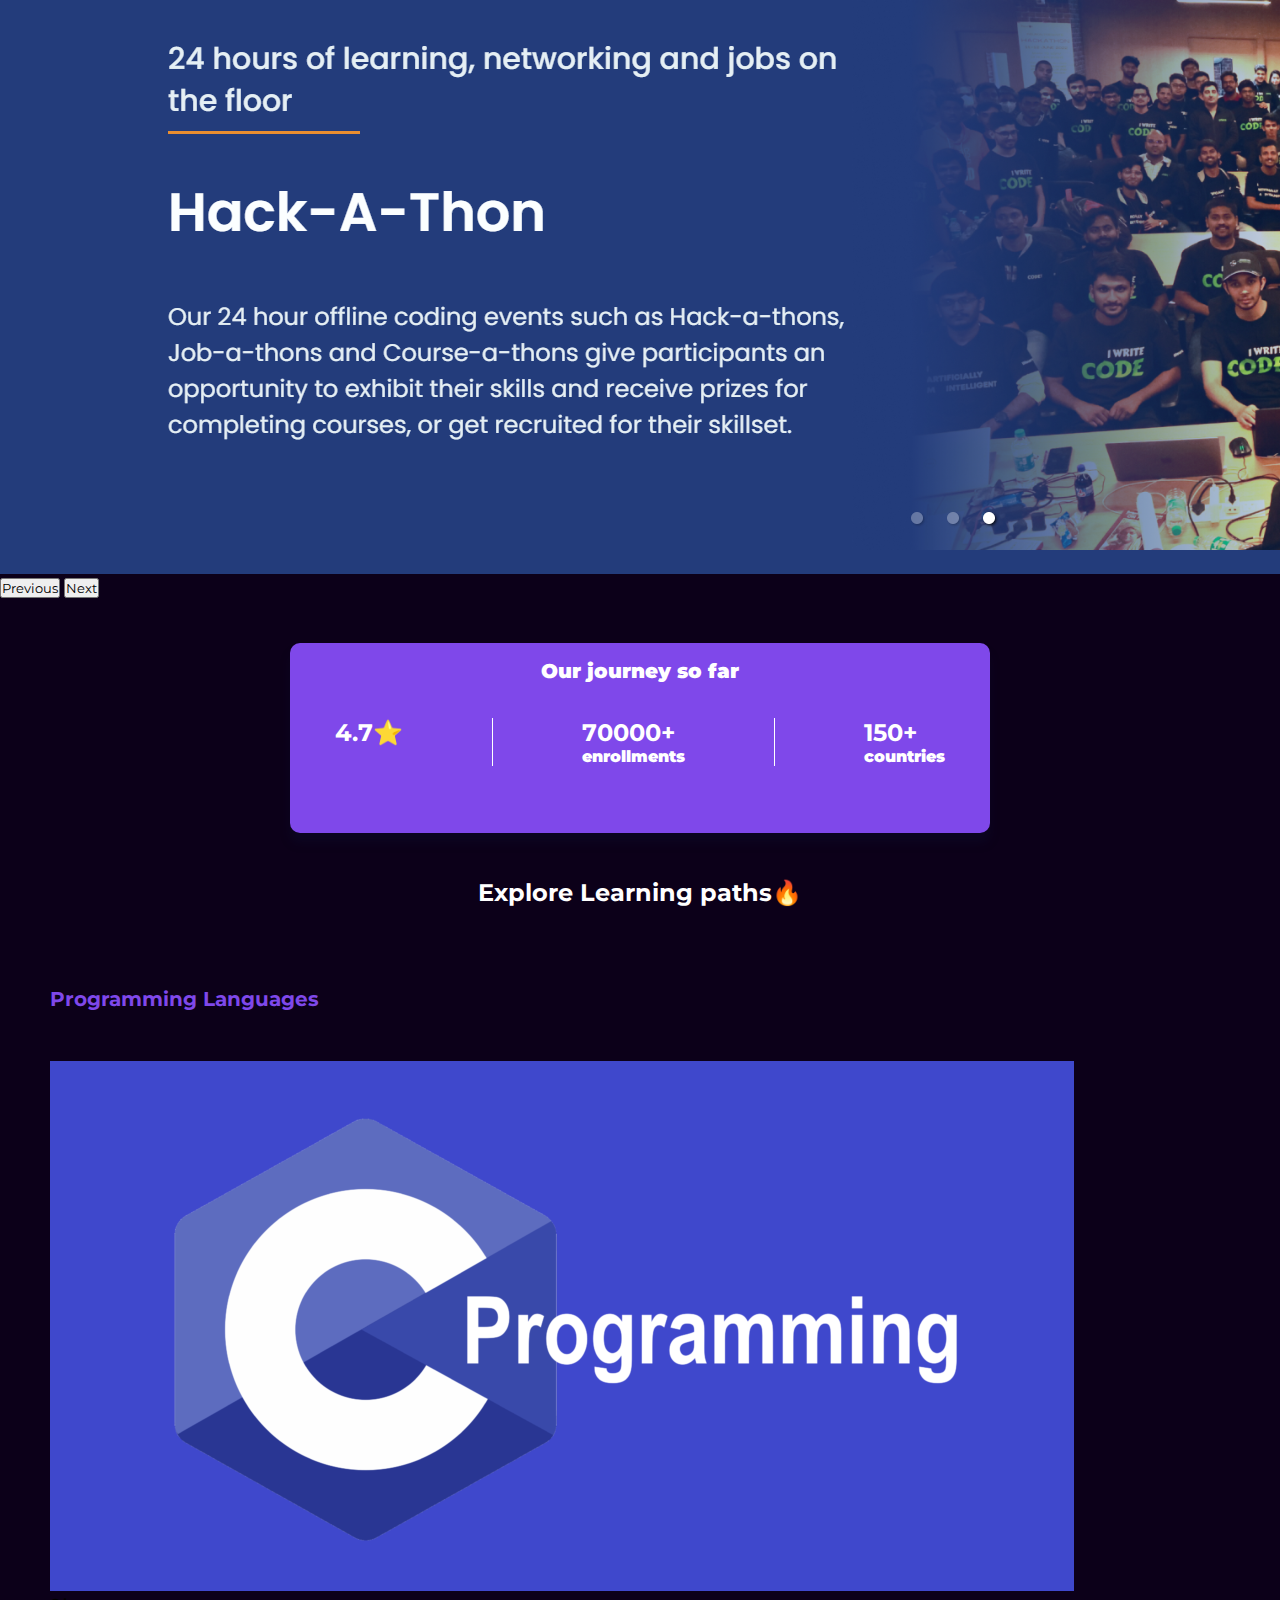
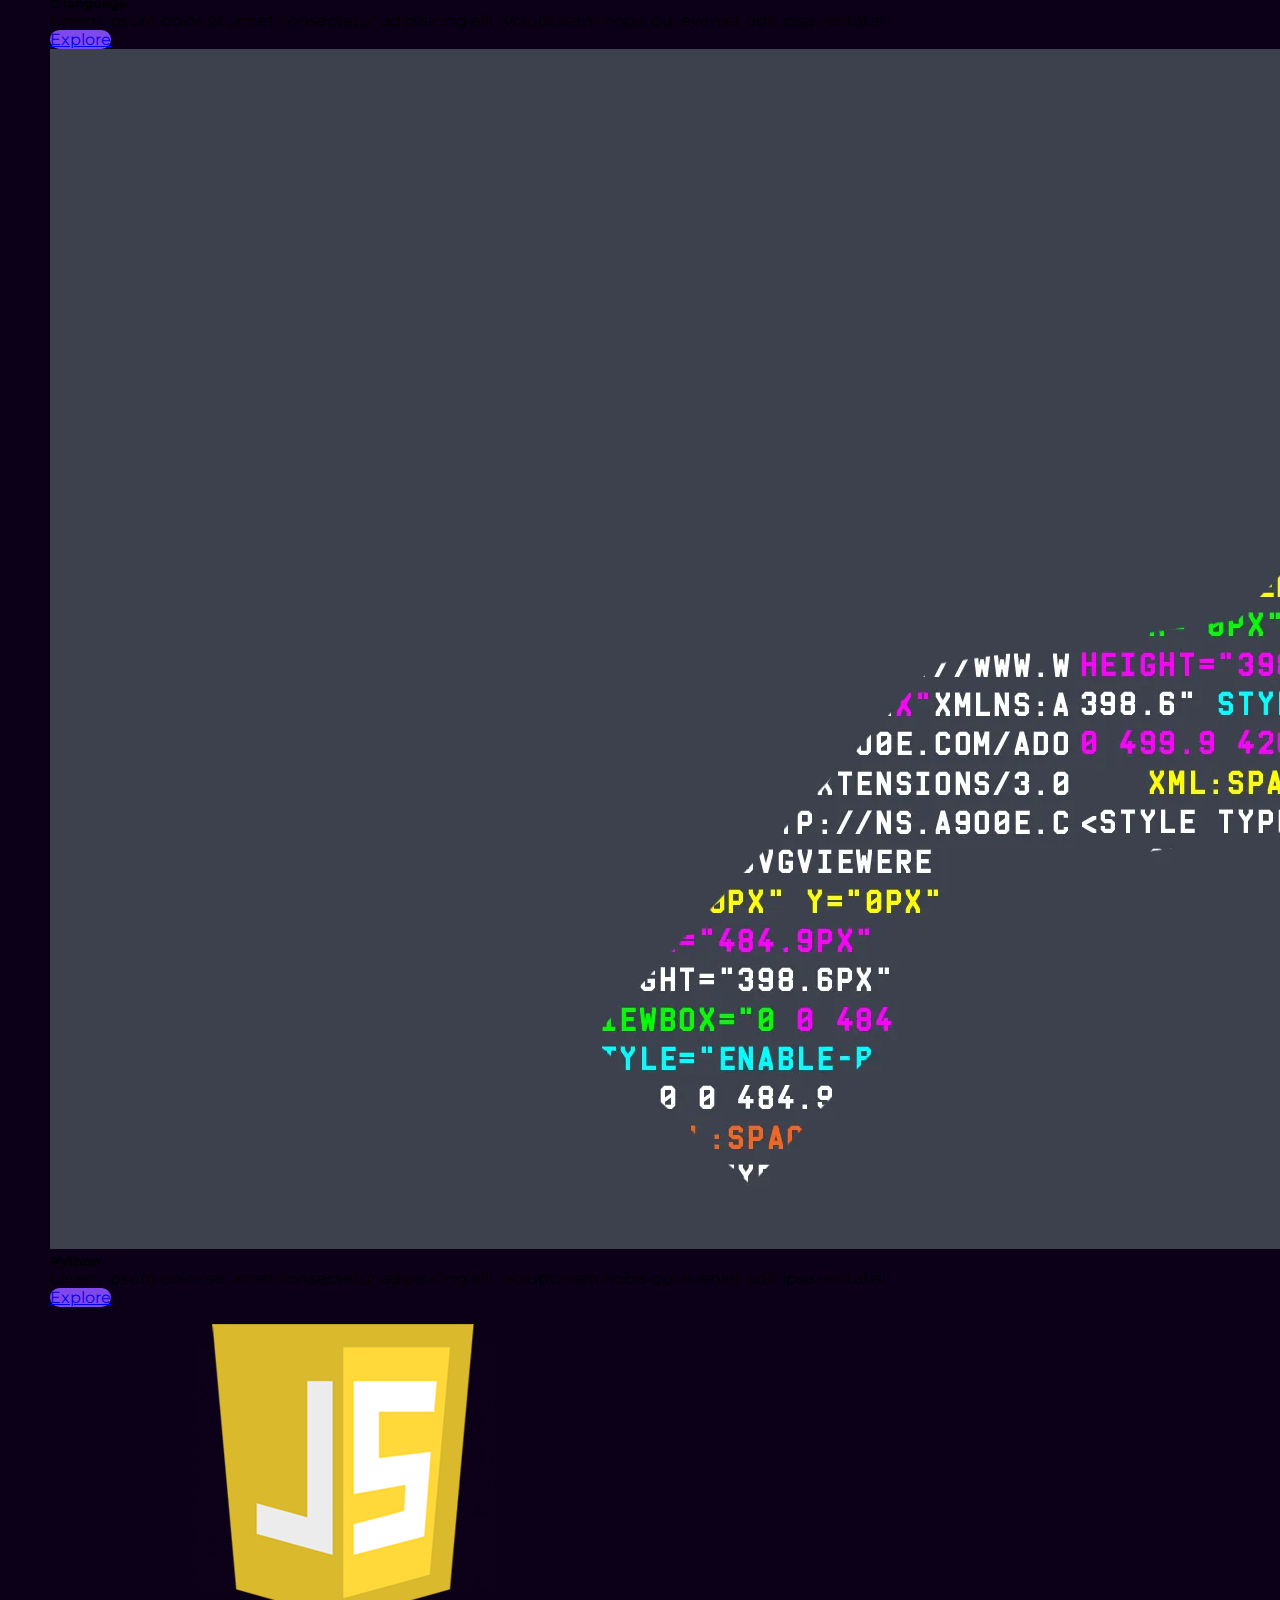
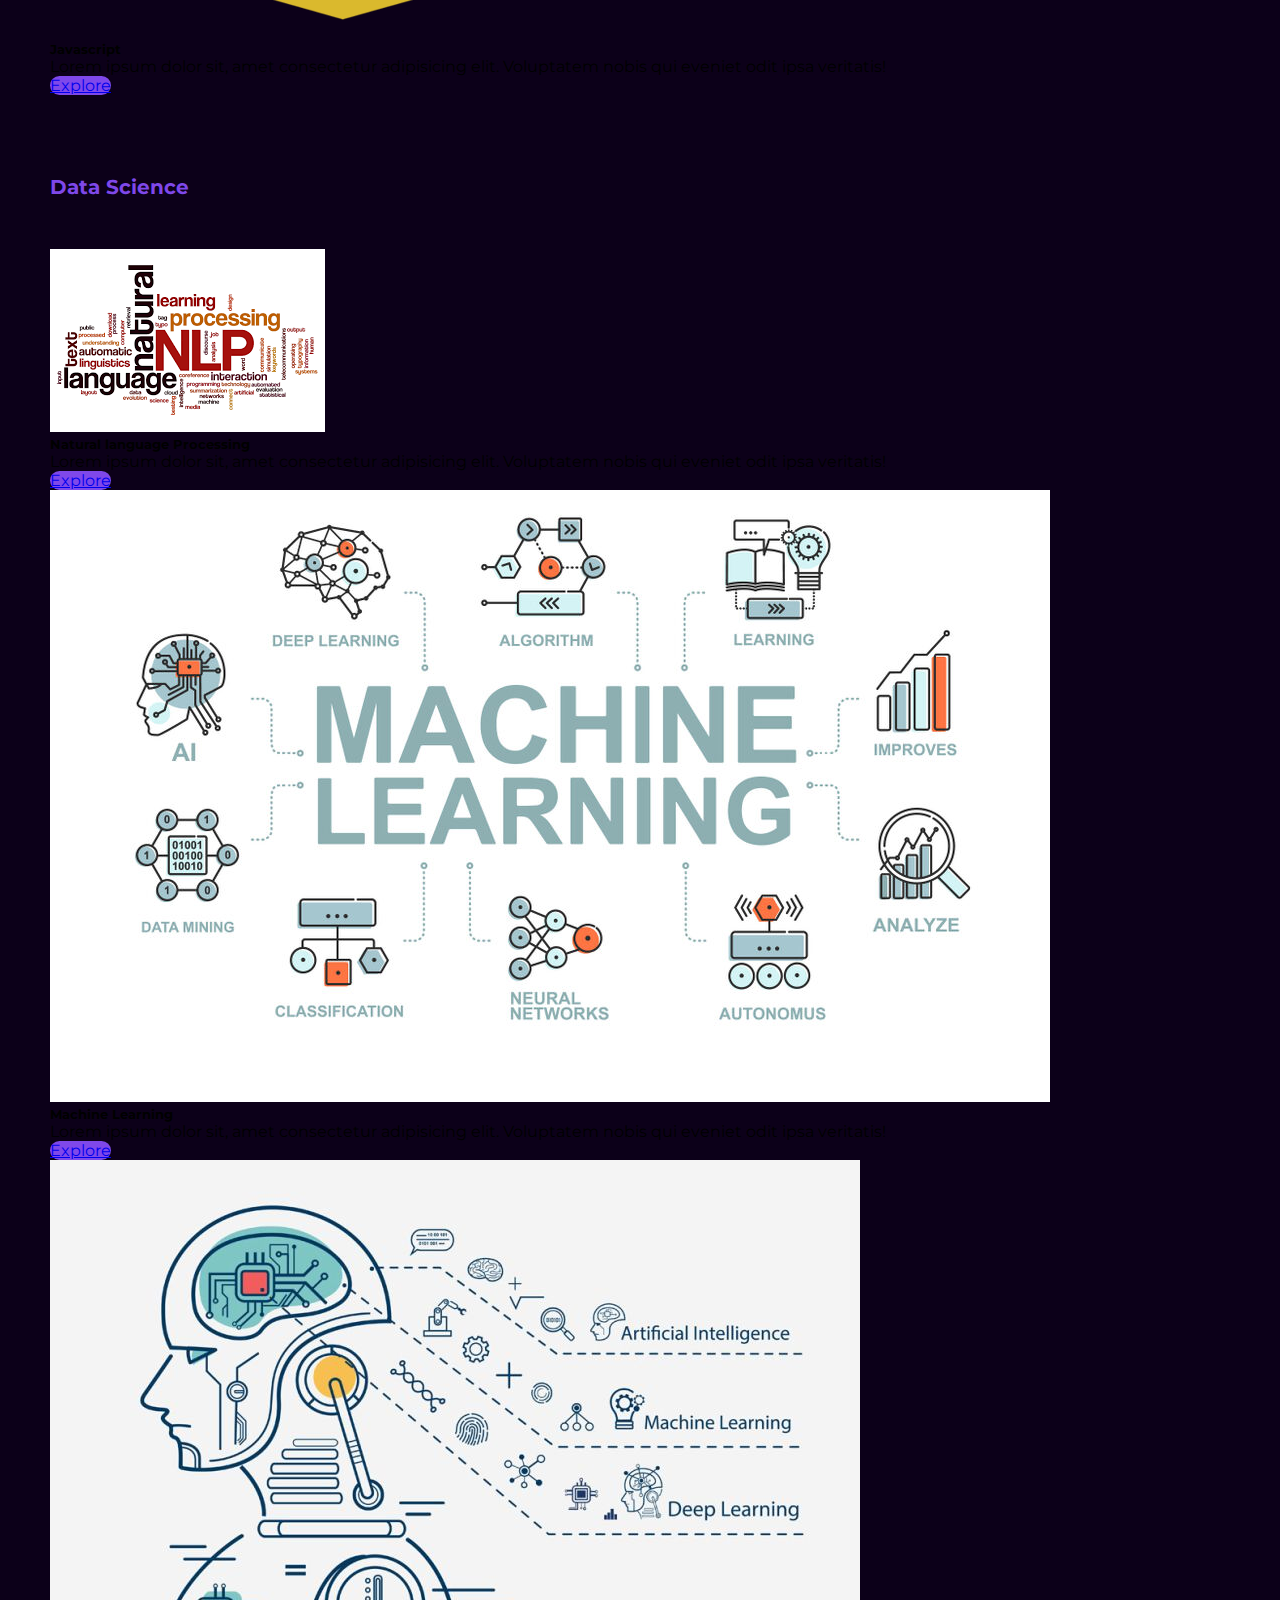
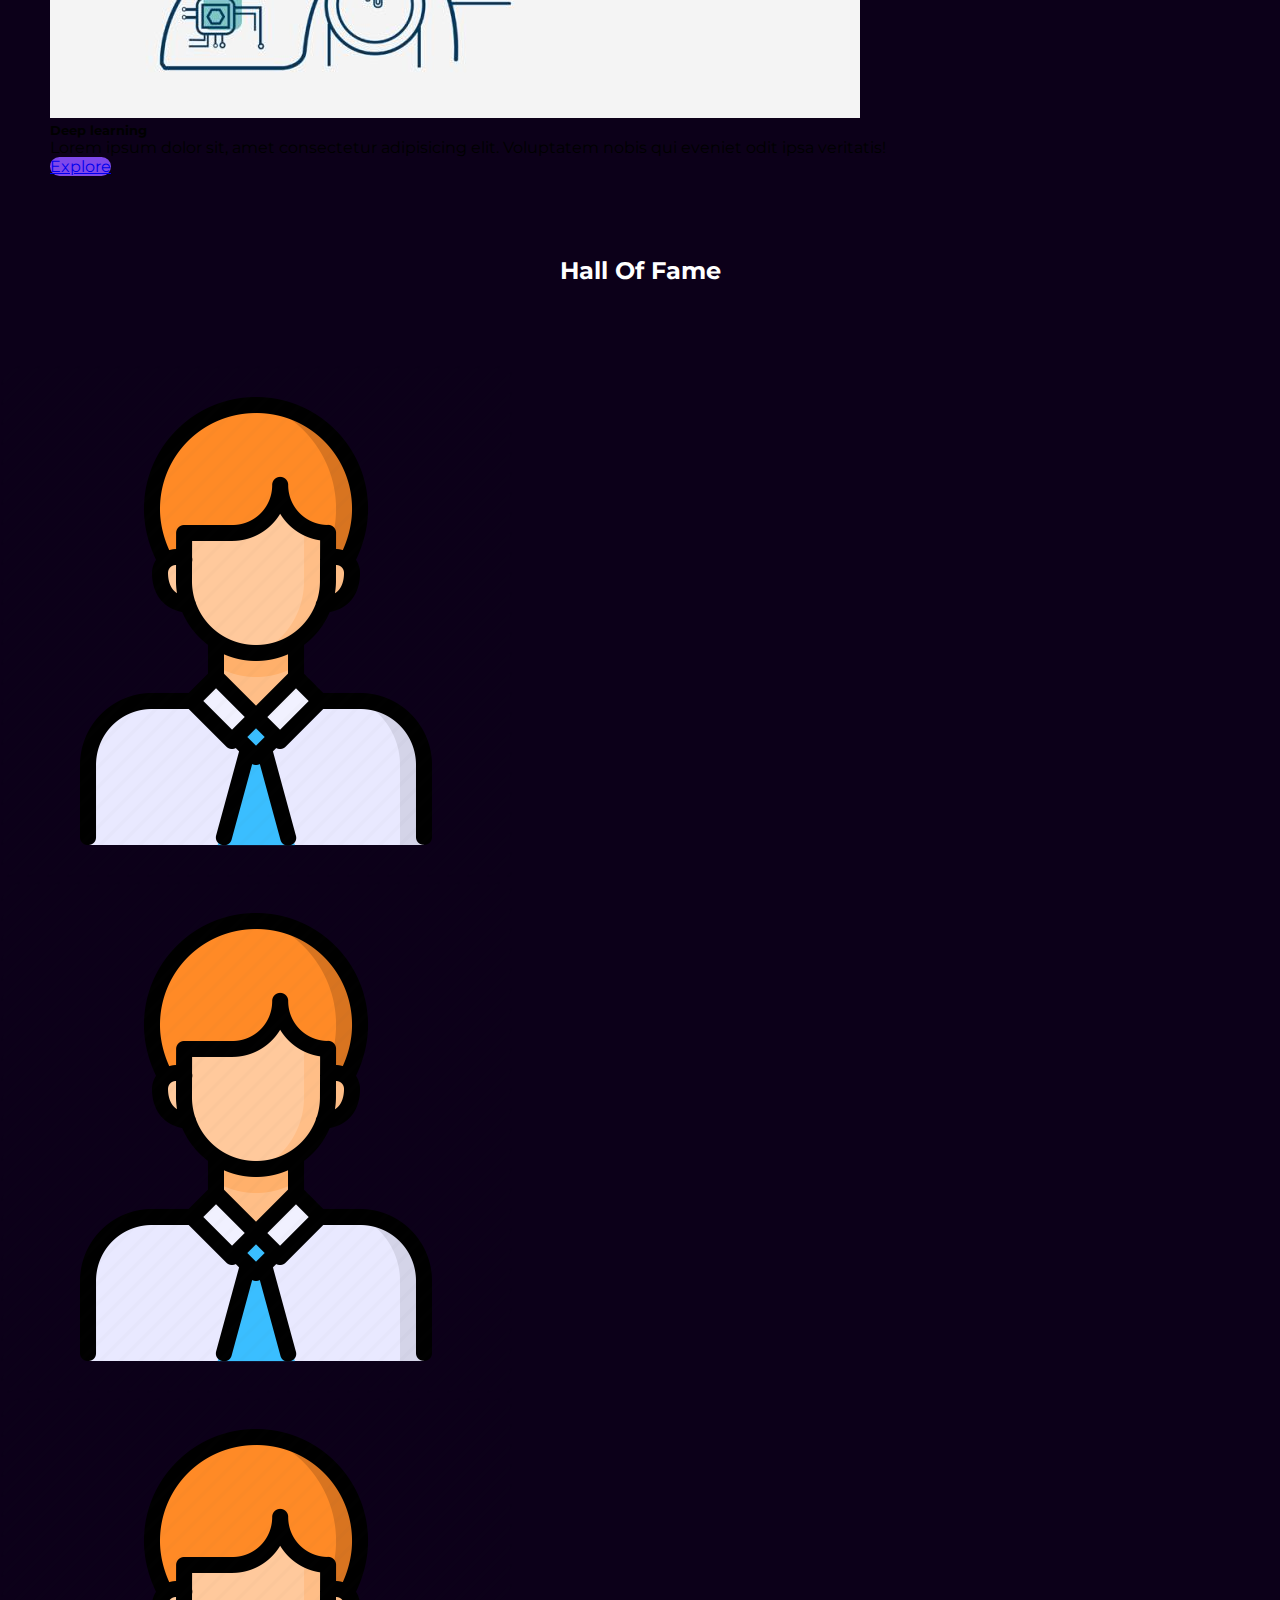
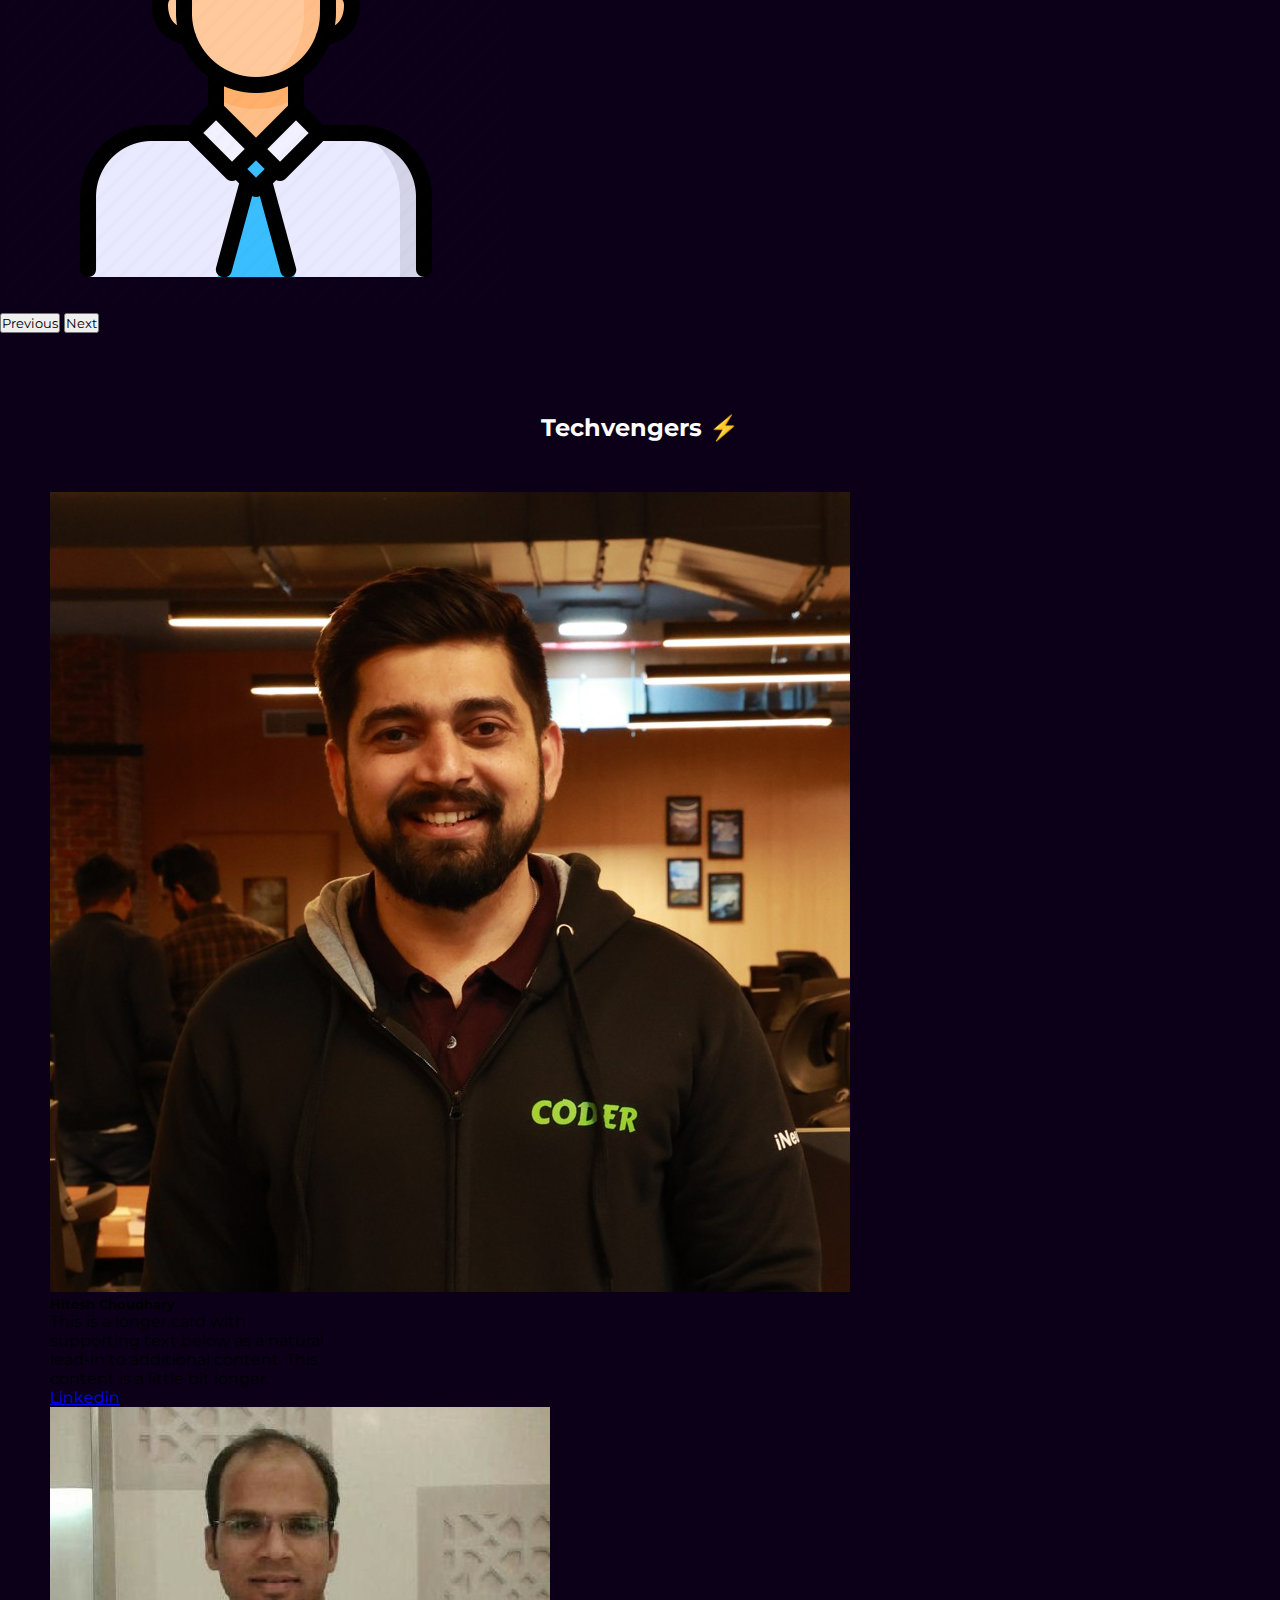
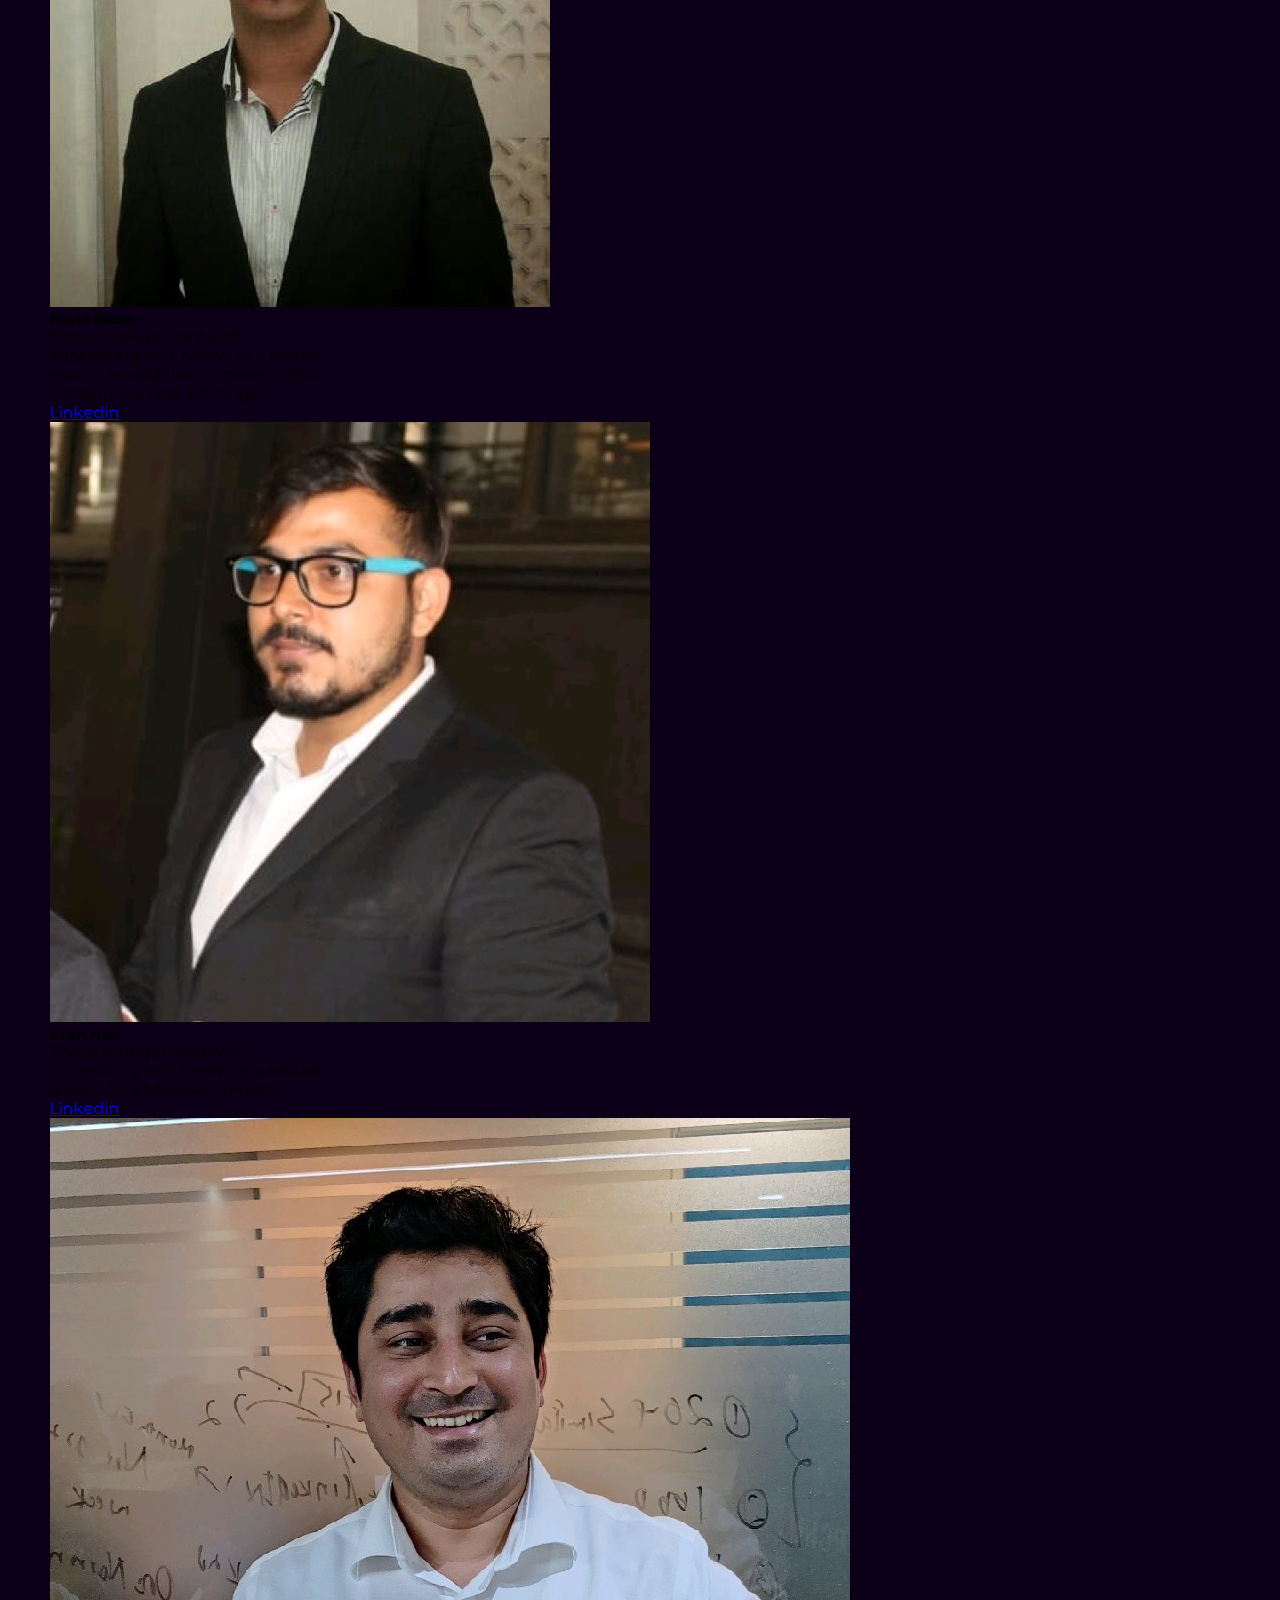
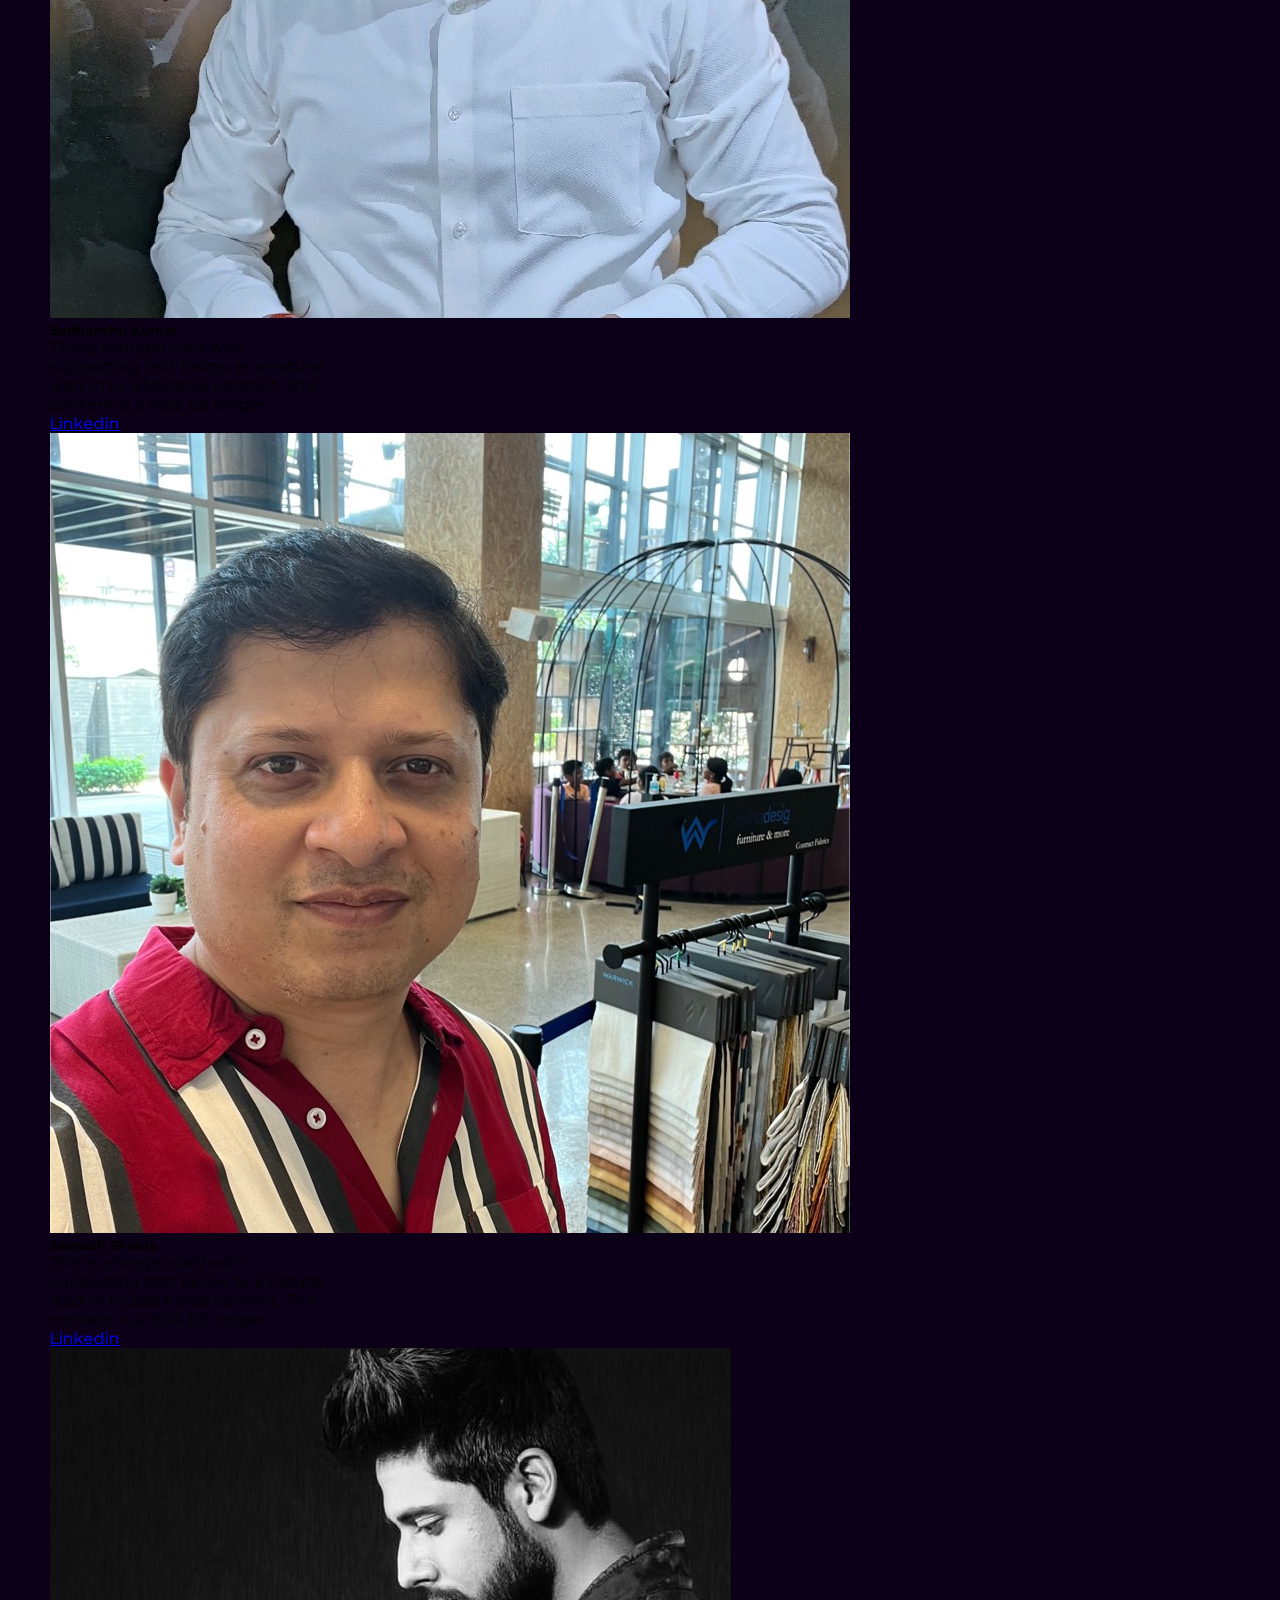
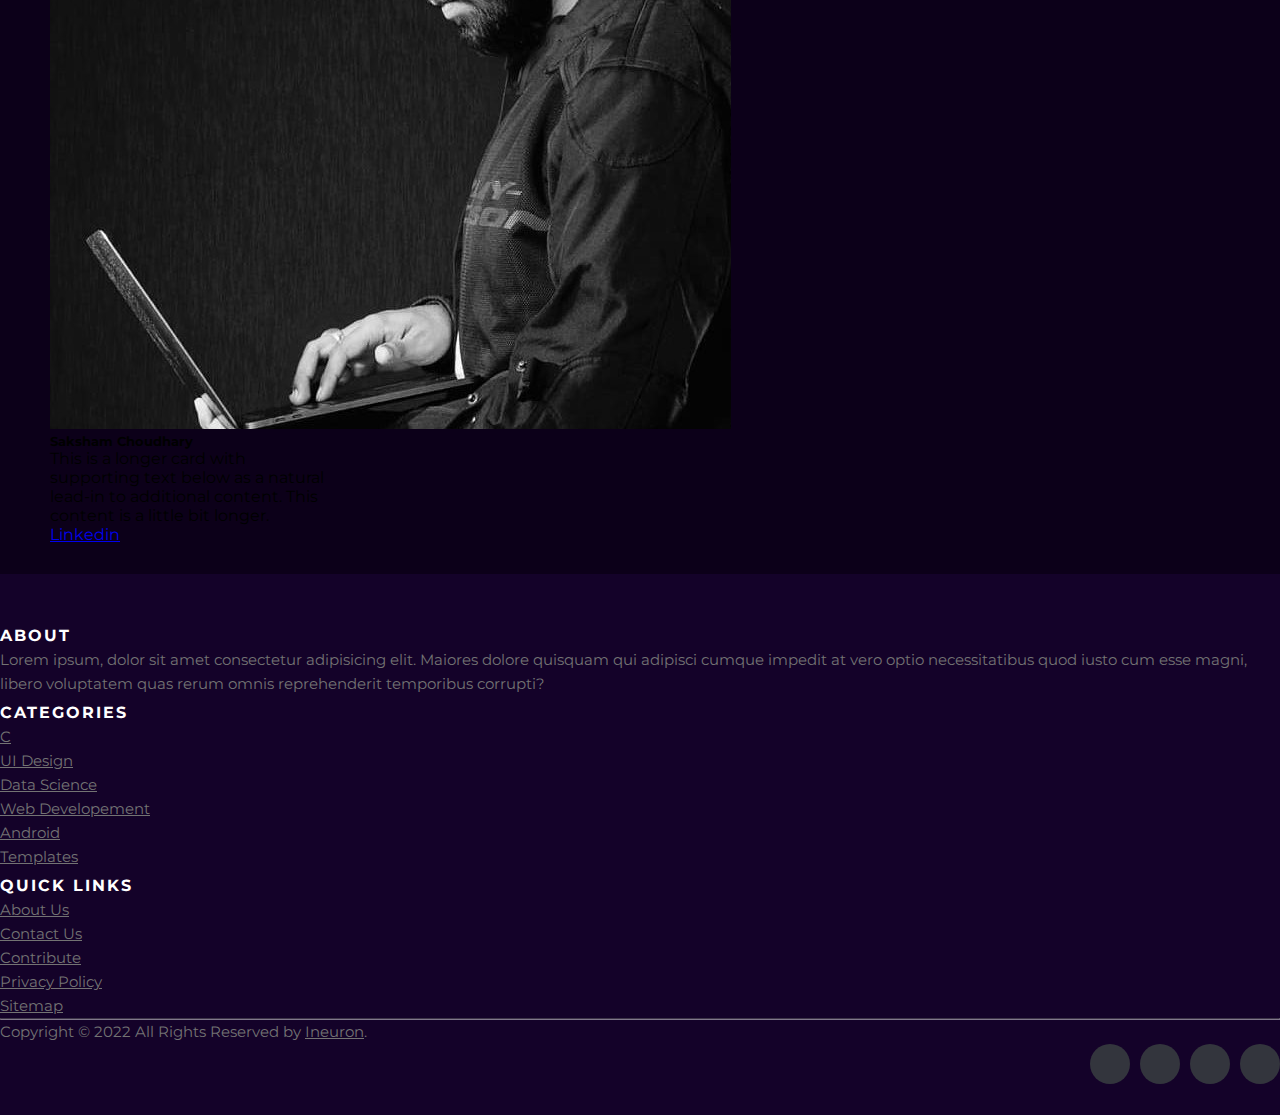
==== commit c831bebd: "updated index html" ====
--- a/index.html
+++ b/index.html
@@ -150,8 +150,8 @@
               <div class="card">
                 <img src="./images/c_img.png" class="card-img-top" alt="...">
                 <div class="card-body">
-                  <h5 class="card-title">Card title</h5>
-                  <p class="card-text">This is a longer card with supporting text below as a natural lead-in to additional content. This content is a little bit longer.</p>
+                  <h5 class="card-title">C language</h5>
+                  <p class="card-text">Lorem ipsum dolor sit, amet consectetur adipisicing elit. Voluptatem nobis qui eveniet odit ipsa veritatis!</p>
                   <a href="#" class="btn btn-primary">Explore</a>
                 </div>
               </div>
@@ -160,8 +160,8 @@
               <div class="card">
                 <img src="./images/pytton.jpg" class="card-img-top" alt="...">
                 <div class="card-body">
-                  <h5 class="card-title">Card title</h5>
-                  <p class="card-text">This is a longer card with supporting text below as a natural lead-in to additional content. This content is a little bit longer.</p>
+                  <h5 class="card-title">Python</h5>
+                  <p class="card-text">Lorem ipsum dolor sit, amet consectetur adipisicing elit. Voluptatem nobis qui eveniet odit ipsa veritatis!</p>
                   <a href="#" class="btn btn-primary">Explore</a>
                 </div>
               </div>
@@ -170,8 +170,8 @@
               <div class="card">
                 <img src="./images/js.png" class="card-img-top" alt="...">
                 <div class="card-body">
-                  <h5 class="card-title">Card title</h5>
-                  <p class="card-text">This is a longer card with supporting text below as a natural lead-in to additional content.</p>
+                  <h5 class="card-title">Javascript</h5>
+                  <p class="card-text">Lorem ipsum dolor sit, amet consectetur adipisicing elit. Voluptatem nobis qui eveniet odit ipsa veritatis!</p>
                   <a href="#" class="btn btn-primary">Explore</a>
                 </div>
               </div>
@@ -192,8 +192,8 @@
               <div class="card">
                 <img src="./images/nlp.png" class="card-img-top" alt="...">
                 <div class="card-body">
-                  <h5 class="card-title">Card title</h5>
-                  <p class="card-text">This is a longer card with supporting text below as a natural lead-in to additional content. This content is a little bit longer.</p>
+                  <h5 class="card-title">Natural language Processing</h5>
+                  <p class="card-text">Lorem ipsum dolor sit, amet consectetur adipisicing elit. Voluptatem nobis qui eveniet odit ipsa veritatis!</p>
                   <a href="#" class="btn btn-primary">Explore</a>
                 </div>
               </div>
@@ -202,8 +202,8 @@
               <div class="card">
                 <img src="./images/ml.jpg" class="card-img-top" alt="...">
                 <div class="card-body">
-                  <h5 class="card-title">Card title</h5>
-                  <p class="card-text">This is a longer card with supporting text below as a natural lead-in to additional content. This content is a little bit longer.</p>
+                  <h5 class="card-title">Machine Learning</h5>
+                  <p class="card-text">Lorem ipsum dolor sit, amet consectetur adipisicing elit. Voluptatem nobis qui eveniet odit ipsa veritatis!</p>
                   <a href="#" class="btn btn-primary">Explore</a>
                 </div>
               </div>
@@ -212,8 +212,8 @@
               <div class="card">
                 <img src="./images/dl.jpg" class="card-img-top" alt="...">
                 <div class="card-body">
-                  <h5 class="card-title">Card title</h5>
-                  <p class="card-text">This is a longer card with supporting text below as a natural lead-in to additional content.</p>
+                  <h5 class="card-title">Deep learning</h5>
+                  <p class="card-text">Lorem ipsum dolor sit, amet consectetur adipisicing elit. Voluptatem nobis qui eveniet odit ipsa veritatis!</p>
                   <a href="#" class="btn btn-primary">Explore</a>
                 </div>
               </div>
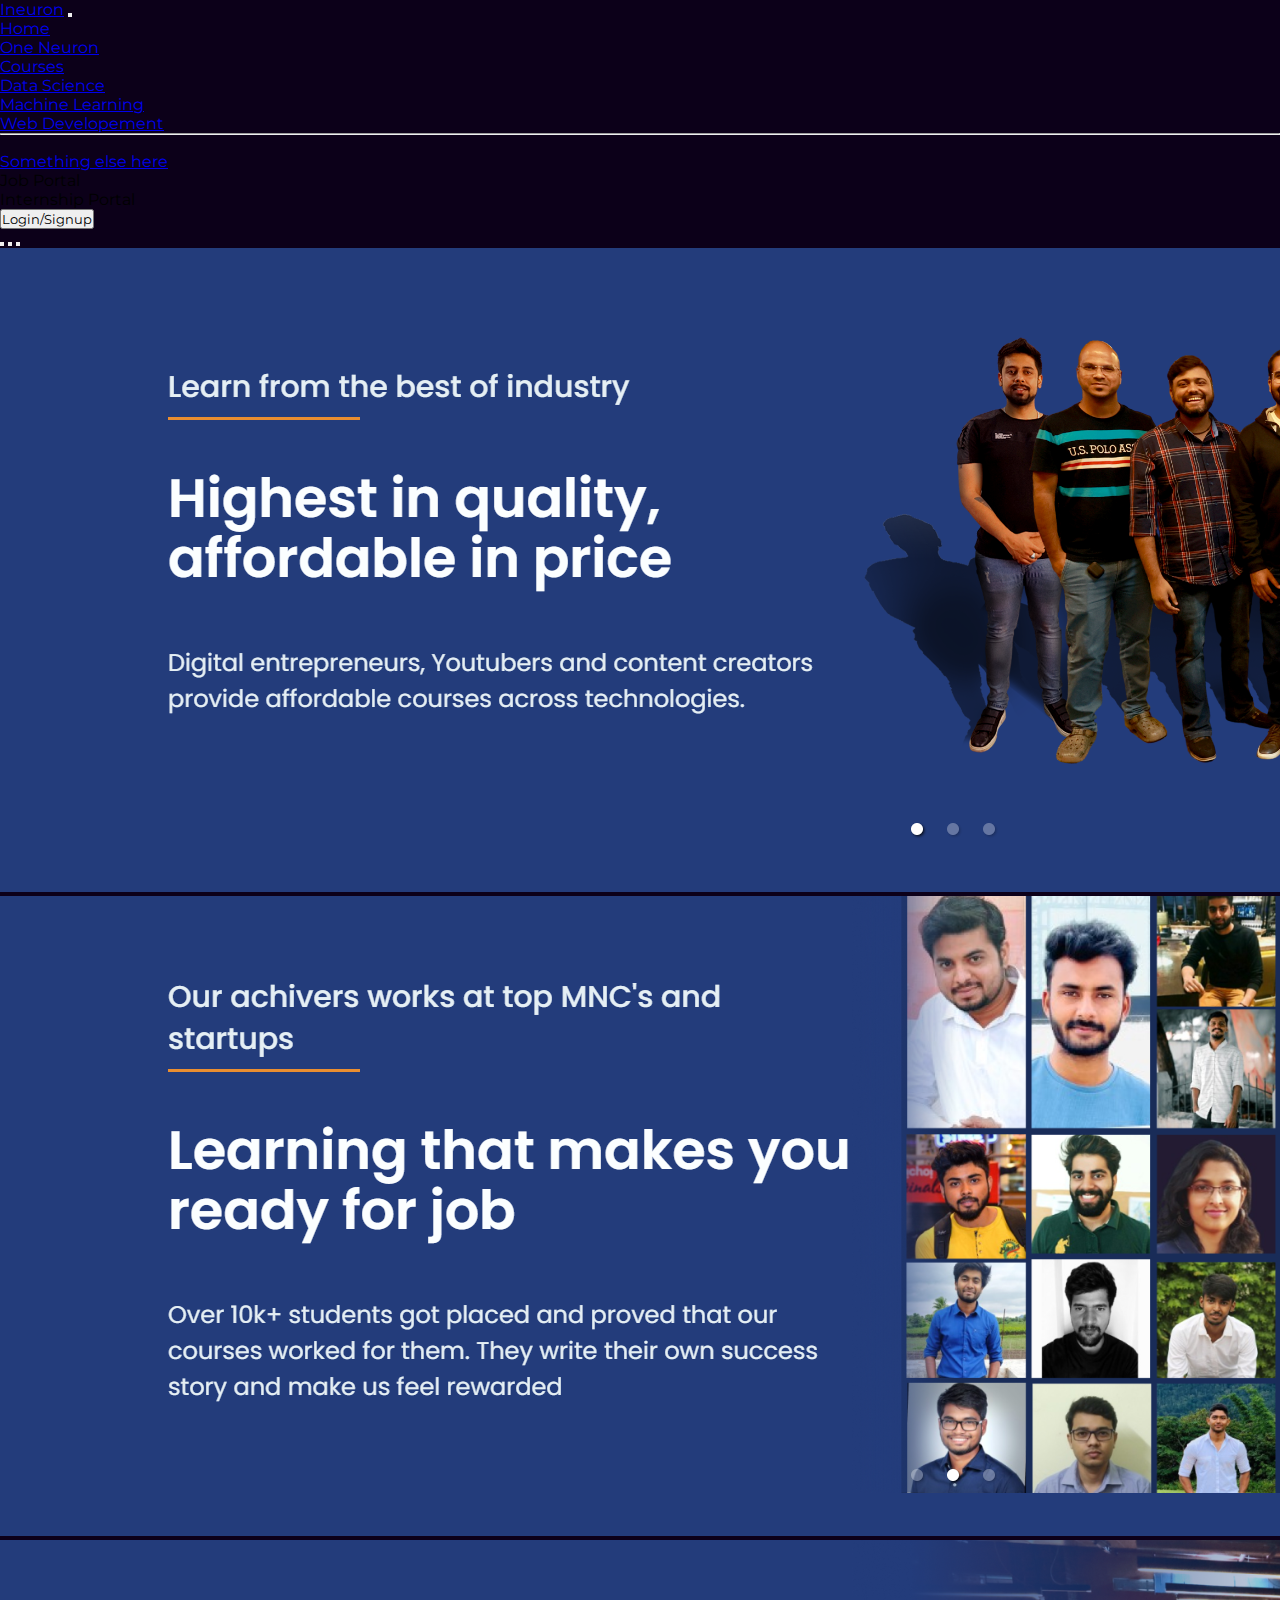
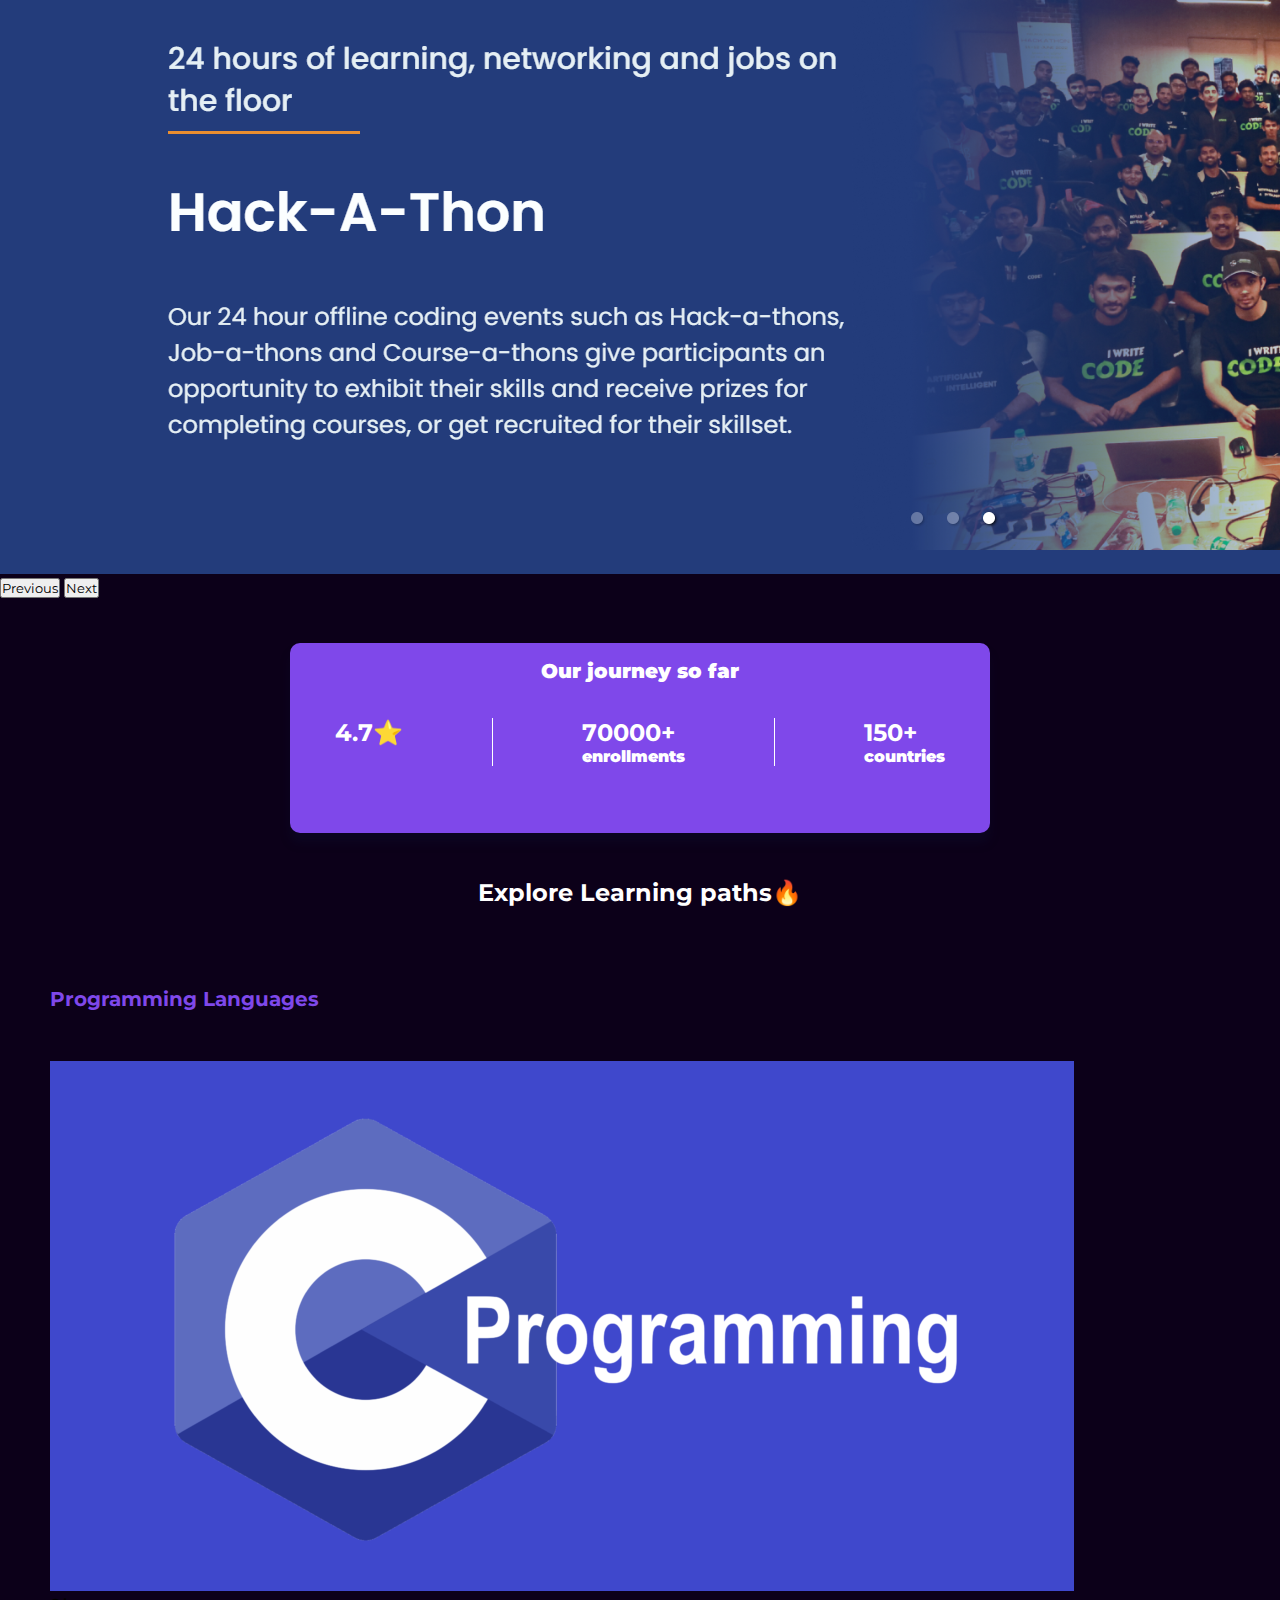
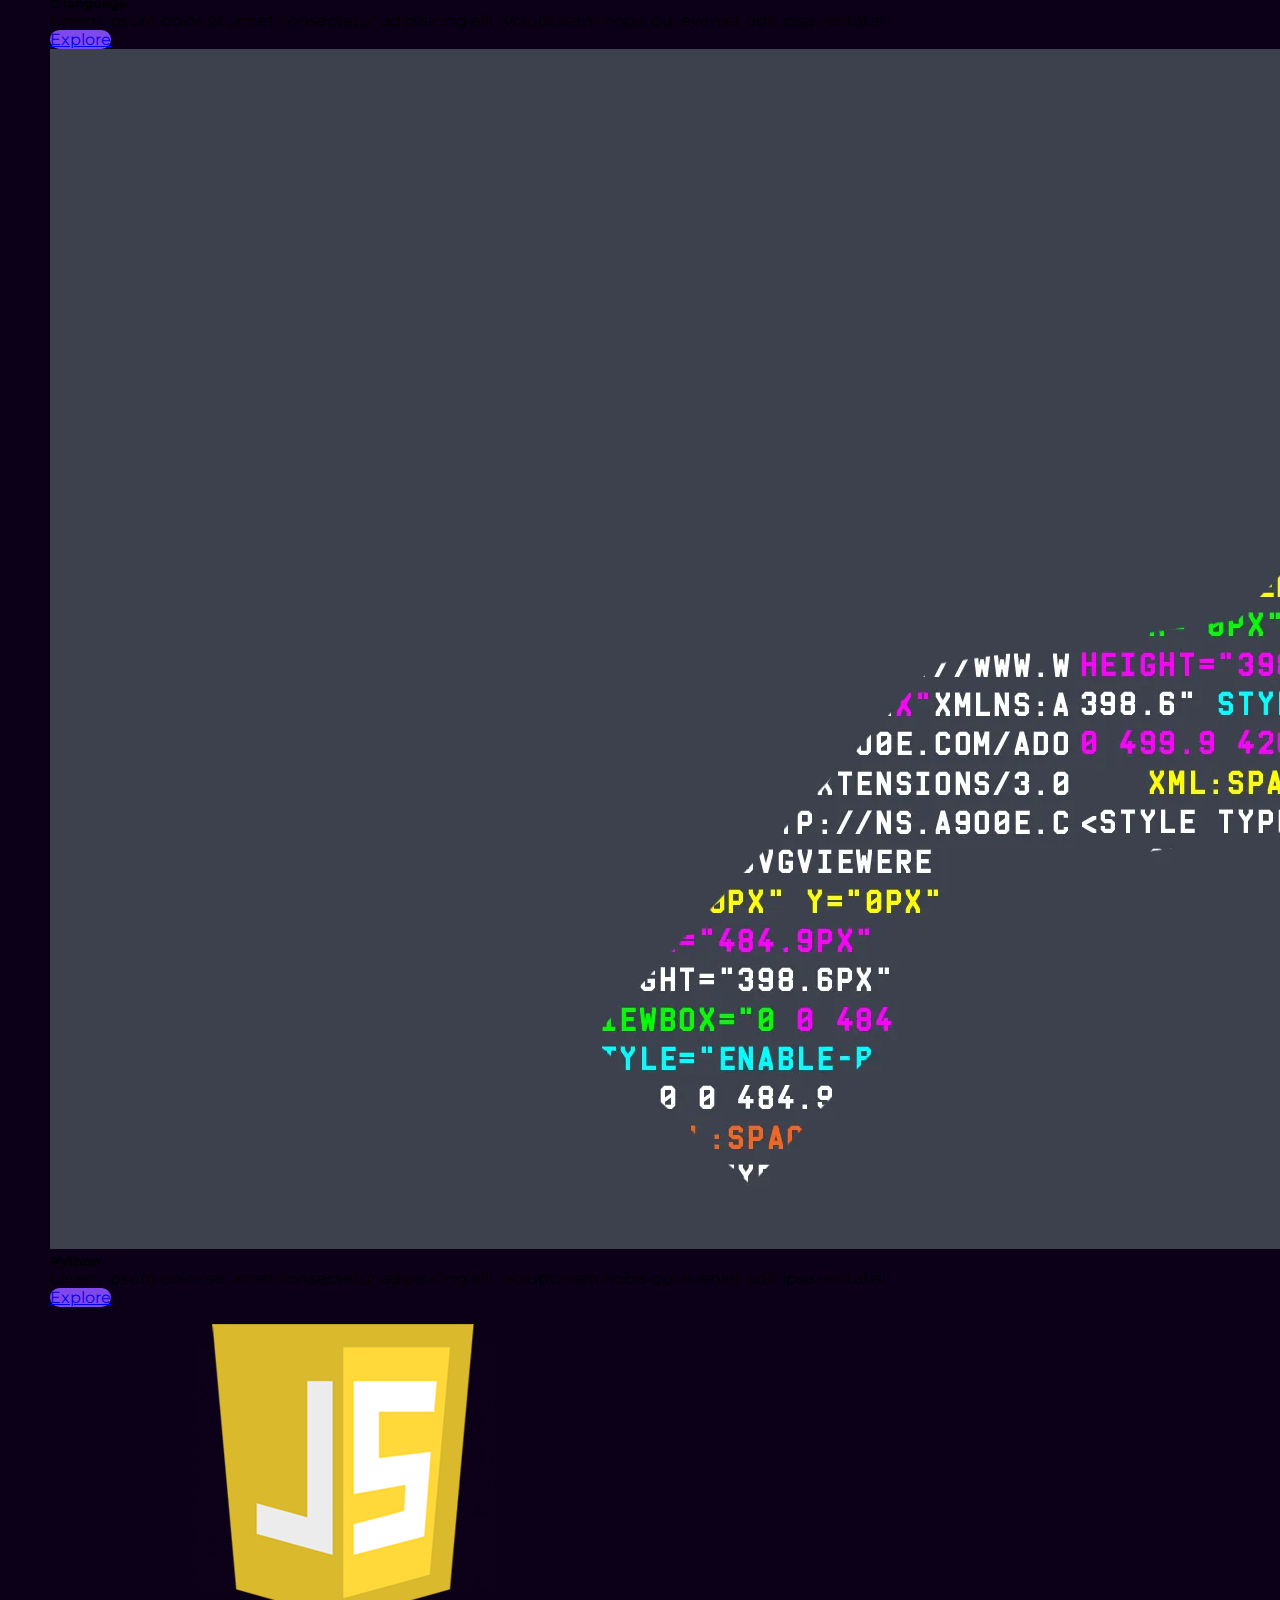
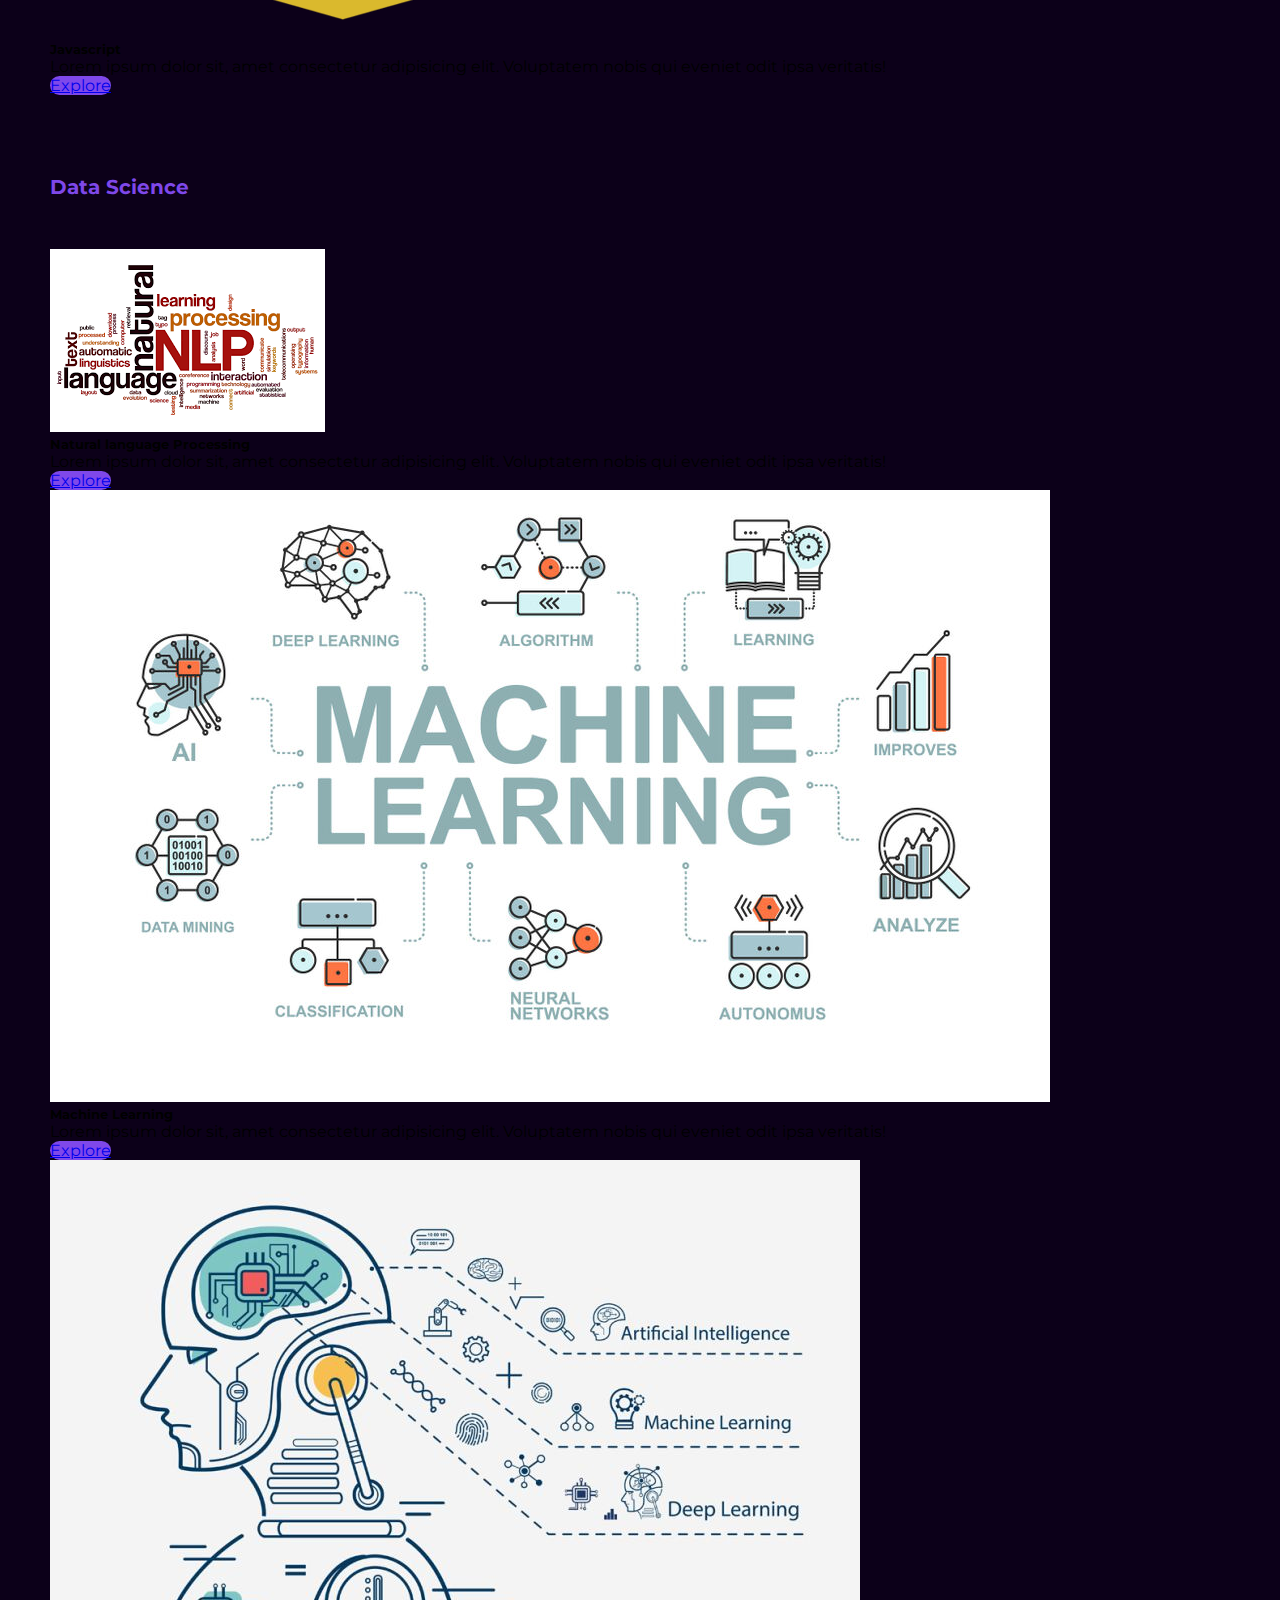
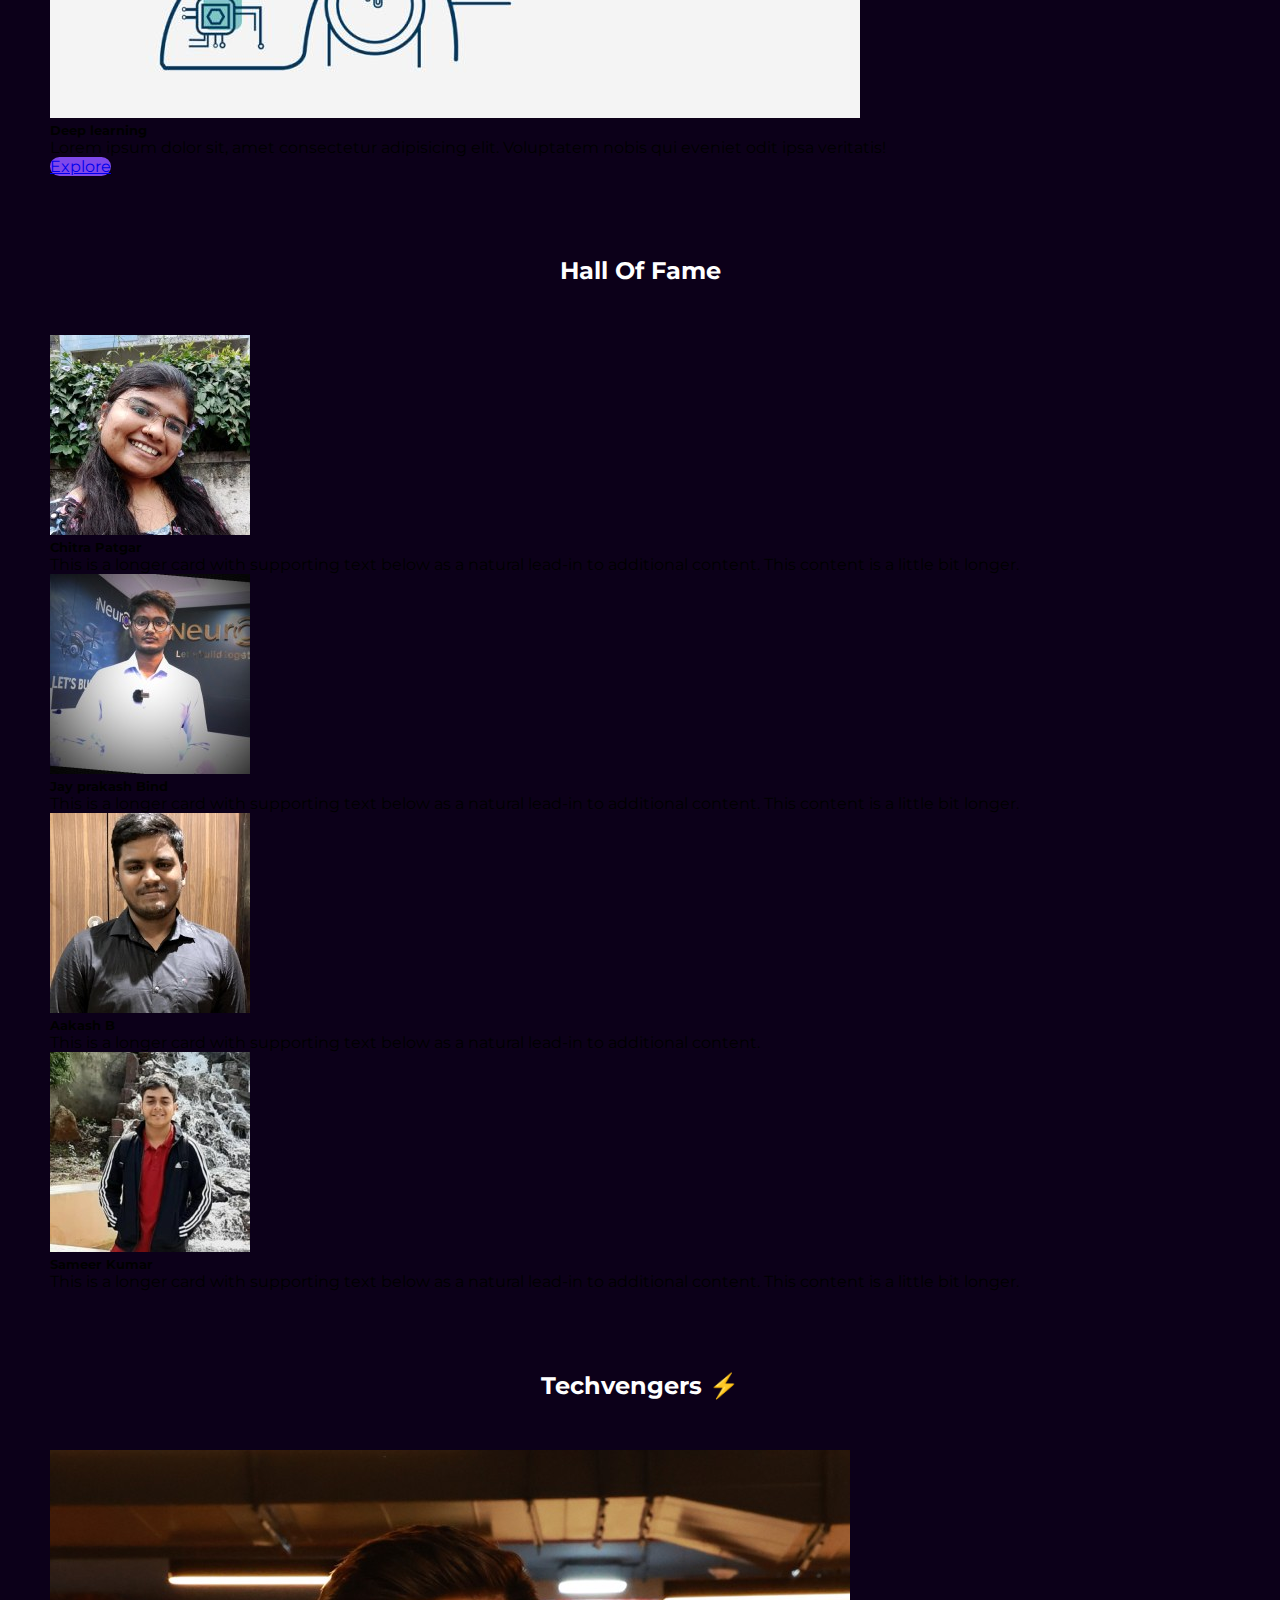
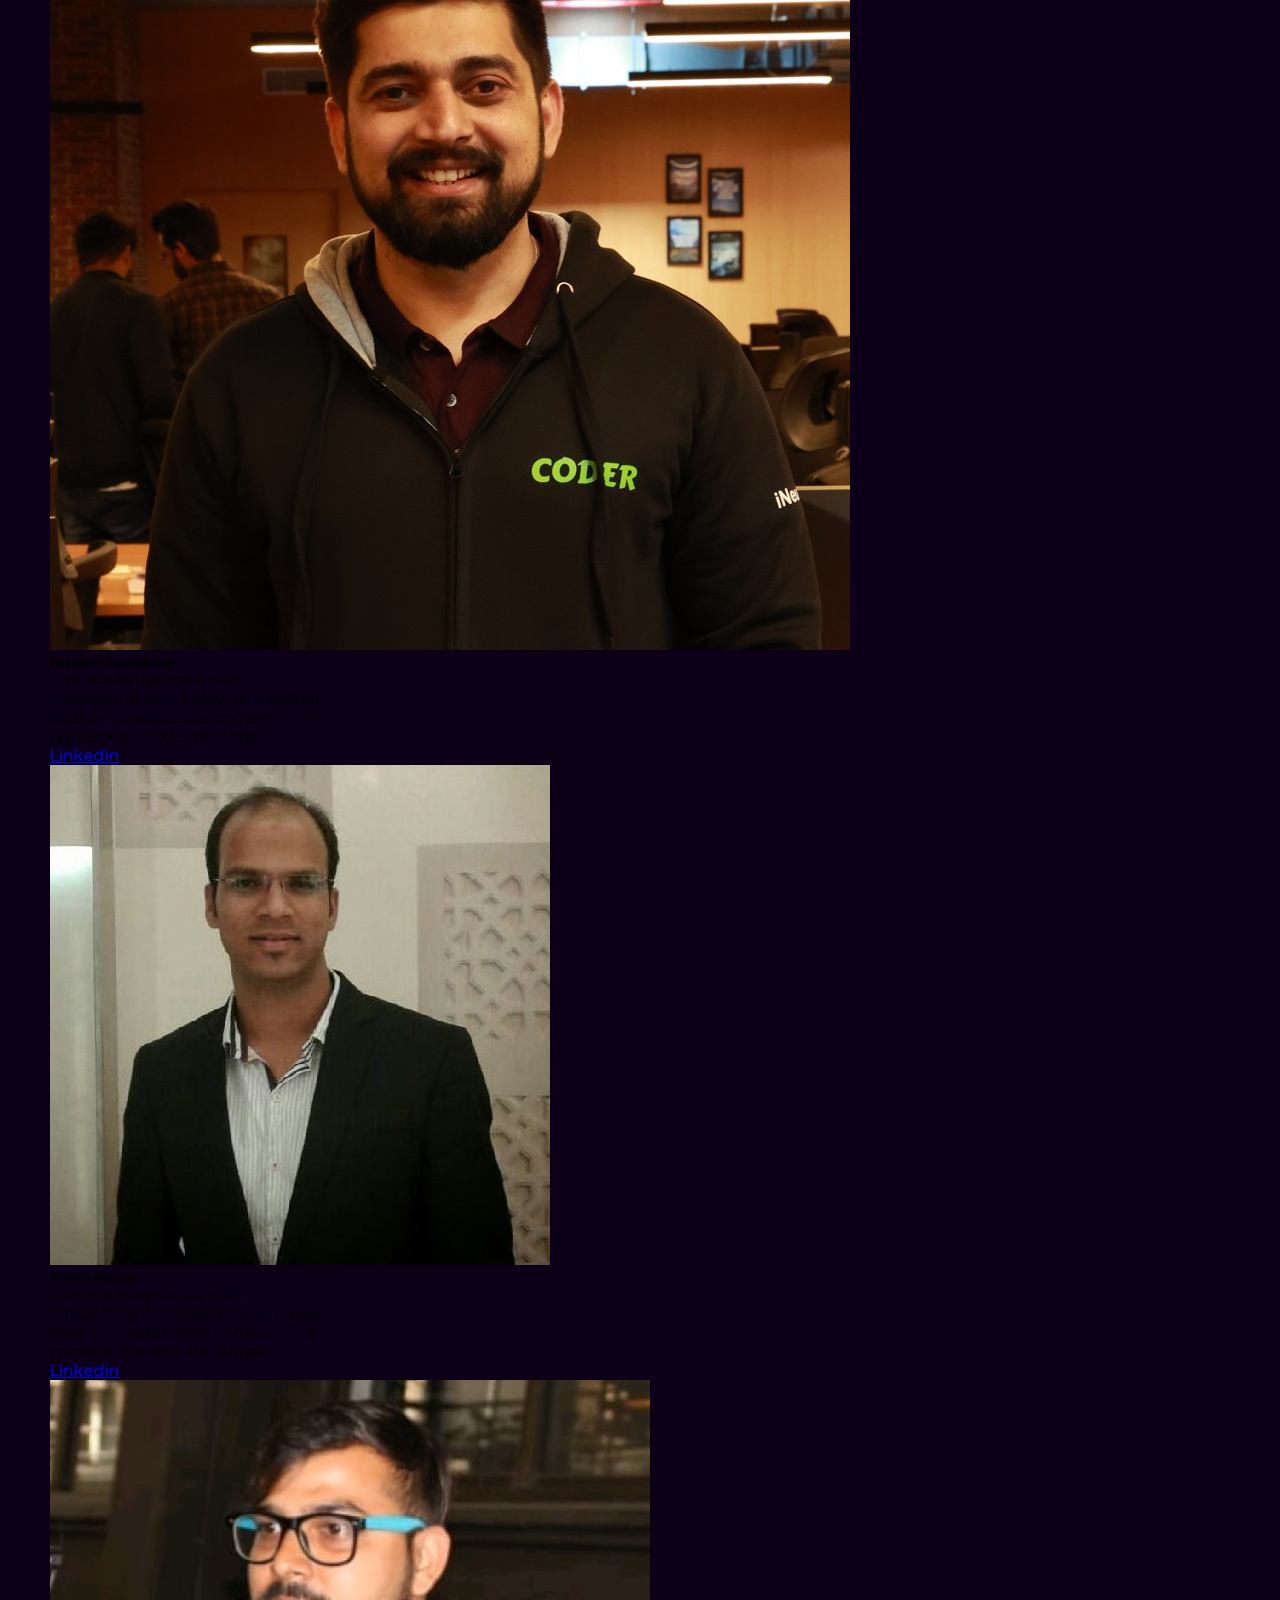
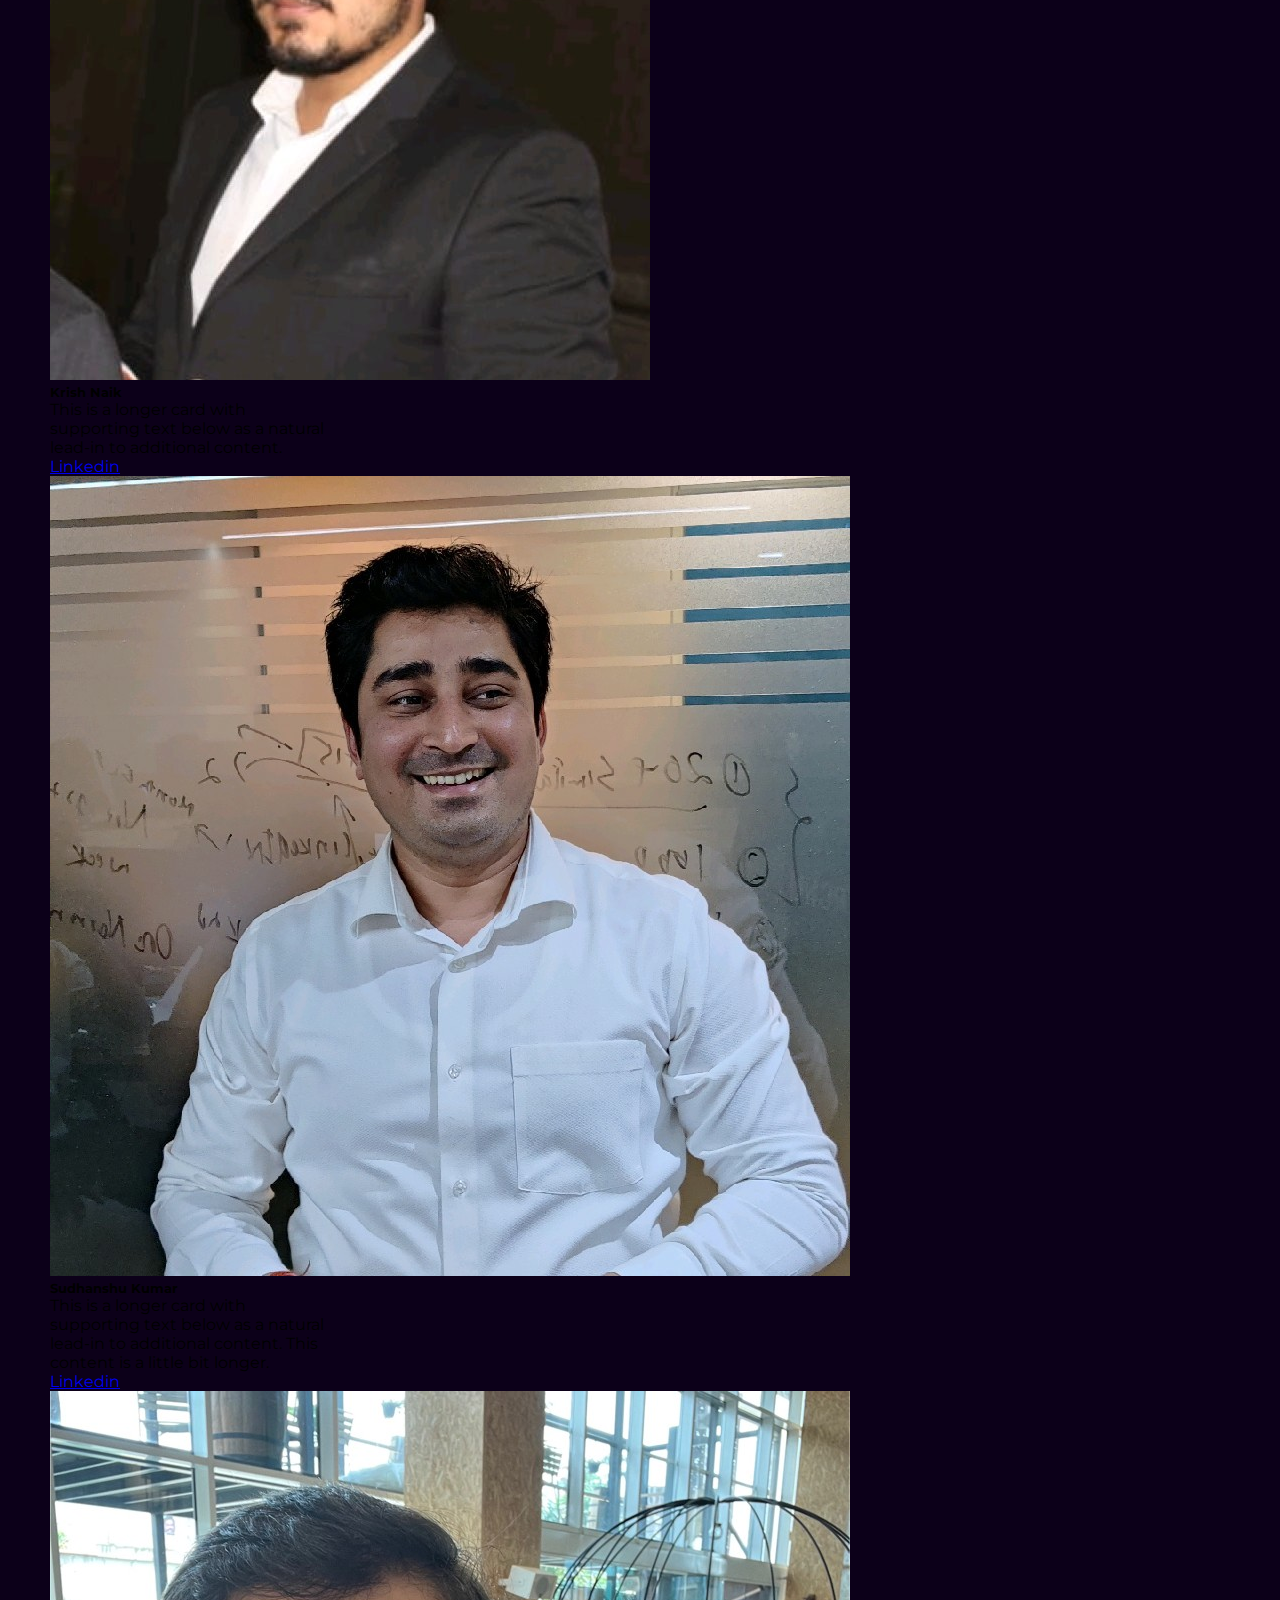
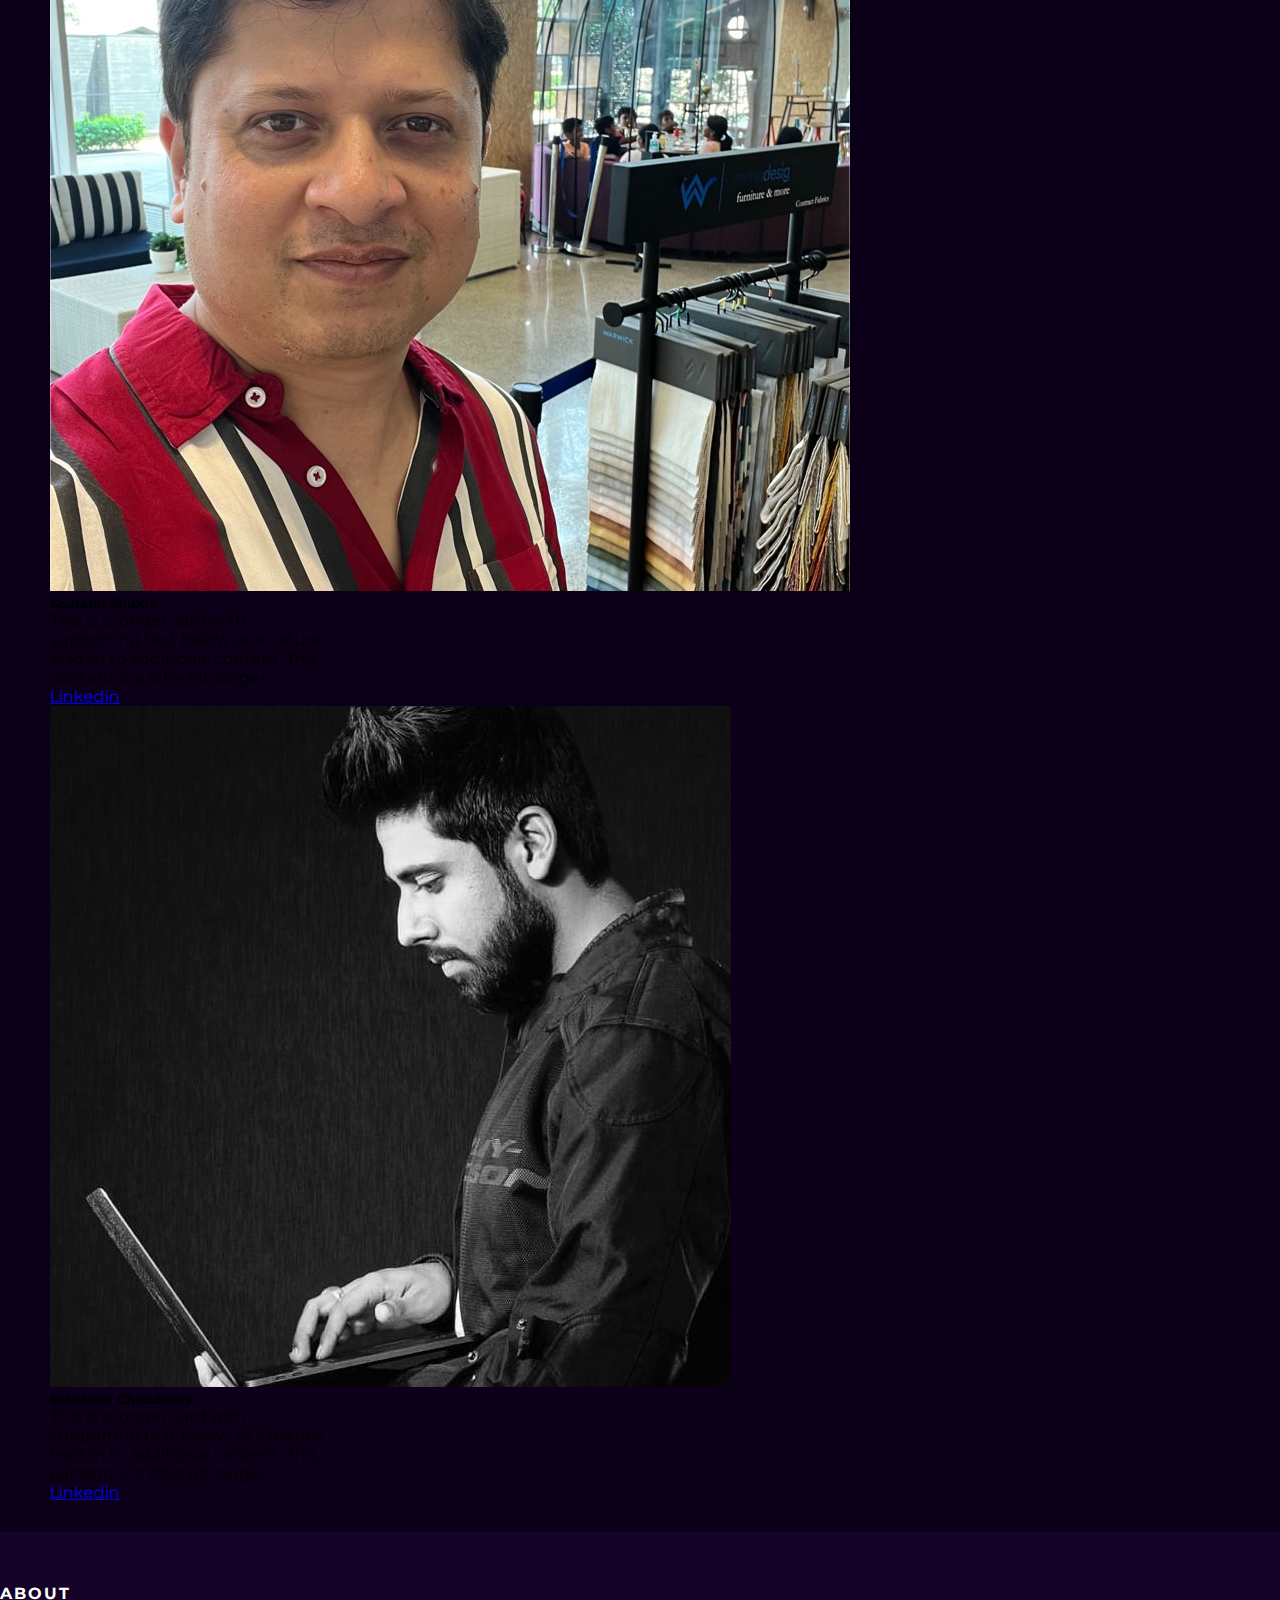
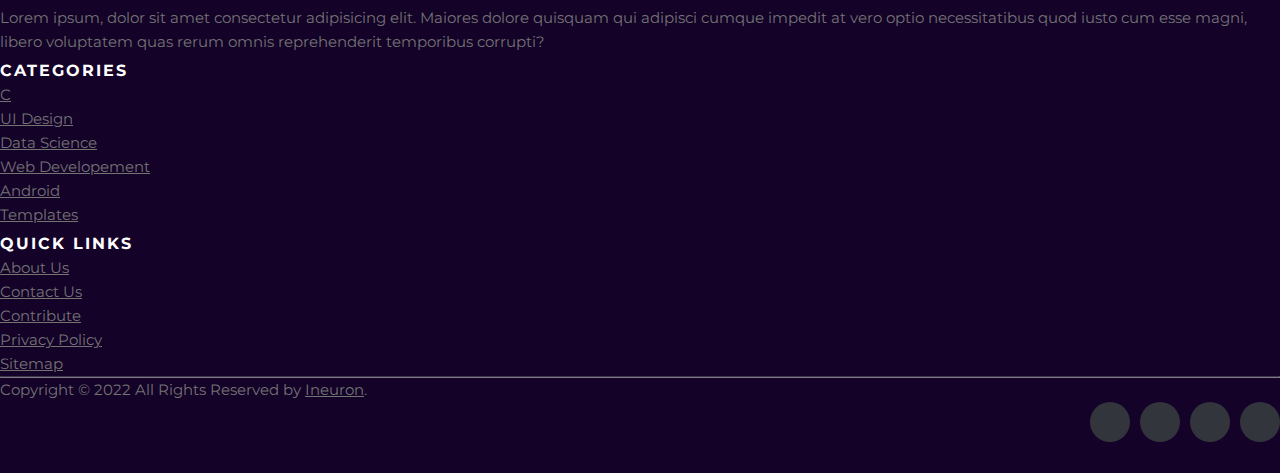
==== commit e0796c2e: "improved hall of fame" ====
--- a/index.html
+++ b/index.html
@@ -230,26 +230,43 @@
 
 
       <div class="hall-of-fame">
-        <div id="carouselExampleControls" class="carousel slide" data-bs-ride="carousel">
-            <div class="carousel-inner">
-              <div class="carousel-item active">
-                <img src="./images/hall_of_fame.png" class="d-block w-10" alt="...">
-              </div>
-              <div class="carousel-item">
-                <img src="./images/hall_of_fame.png" class="d-block w-10" alt="...">
-              </div>
-              <div class="carousel-item">
-                <img src="./images/hall_of_fame.png" class="d-block w-10" alt="...">
-              </div>
-            </div>
-            <button class="carousel-control-prev" type="button" data-bs-target="#carouselExampleControls" data-bs-slide="prev">
-              <span class="carousel-control-prev-icon" aria-hidden="true"></span>
-              <span class="visually-hidden">Previous</span>
-            </button>
-            <button class="carousel-control-next" type="button" data-bs-target="#carouselExampleControls" data-bs-slide="next">
-              <span class="carousel-control-next-icon" aria-hidden="true"></span>
-              <span class="visually-hidden">Next</span>
-            </button>
+        <div class="row row-cols-1 row-cols-md-4 g-4">
+            <div class="col">
+              <div class="card">
+                <img src="./images/halloffame1.jpeg" class="card-img-top" alt="...">
+                <div class="card-body">
+                  <h5 class="card-title">Chitra Patgar</h5>
+                  <p class="card-text">This is a longer card with supporting text below as a natural lead-in to additional content. This content is a little bit longer.</p>
+                </div>
+              </div>
+            </div>
+            <div class="col">
+              <div class="card">
+                <img src="./images/halloffame2.jpeg" class="card-img-top" alt="...">
+                <div class="card-body">
+                  <h5 class="card-title">Jay prakash Bind</h5>
+                  <p class="card-text">This is a longer card with supporting text below as a natural lead-in to additional content. This content is a little bit longer.</p>
+                </div>
+              </div>
+            </div>
+            <div class="col">
+              <div class="card">
+                <img src="./images/halloffame3.jpeg" class="card-img-top" alt="...">
+                <div class="card-body">
+                  <h5 class="card-title">Aakash B</h5>
+                  <p class="card-text">This is a longer card with supporting text below as a natural lead-in to additional content.</p>
+                </div>
+              </div>
+            </div>
+            <div class="col">
+              <div class="card">
+                <img src="./images/halloffame4.jpeg" class="card-img-top" alt="...">
+                <div class="card-body">
+                  <h5 class="card-title">Sameer Kumar</h5>
+                  <p class="card-text">This is a longer card with supporting text below as a natural lead-in to additional content. This content is a little bit longer.</p>
+                </div>
+              </div>
+            </div>
           </div>
       </div>
 
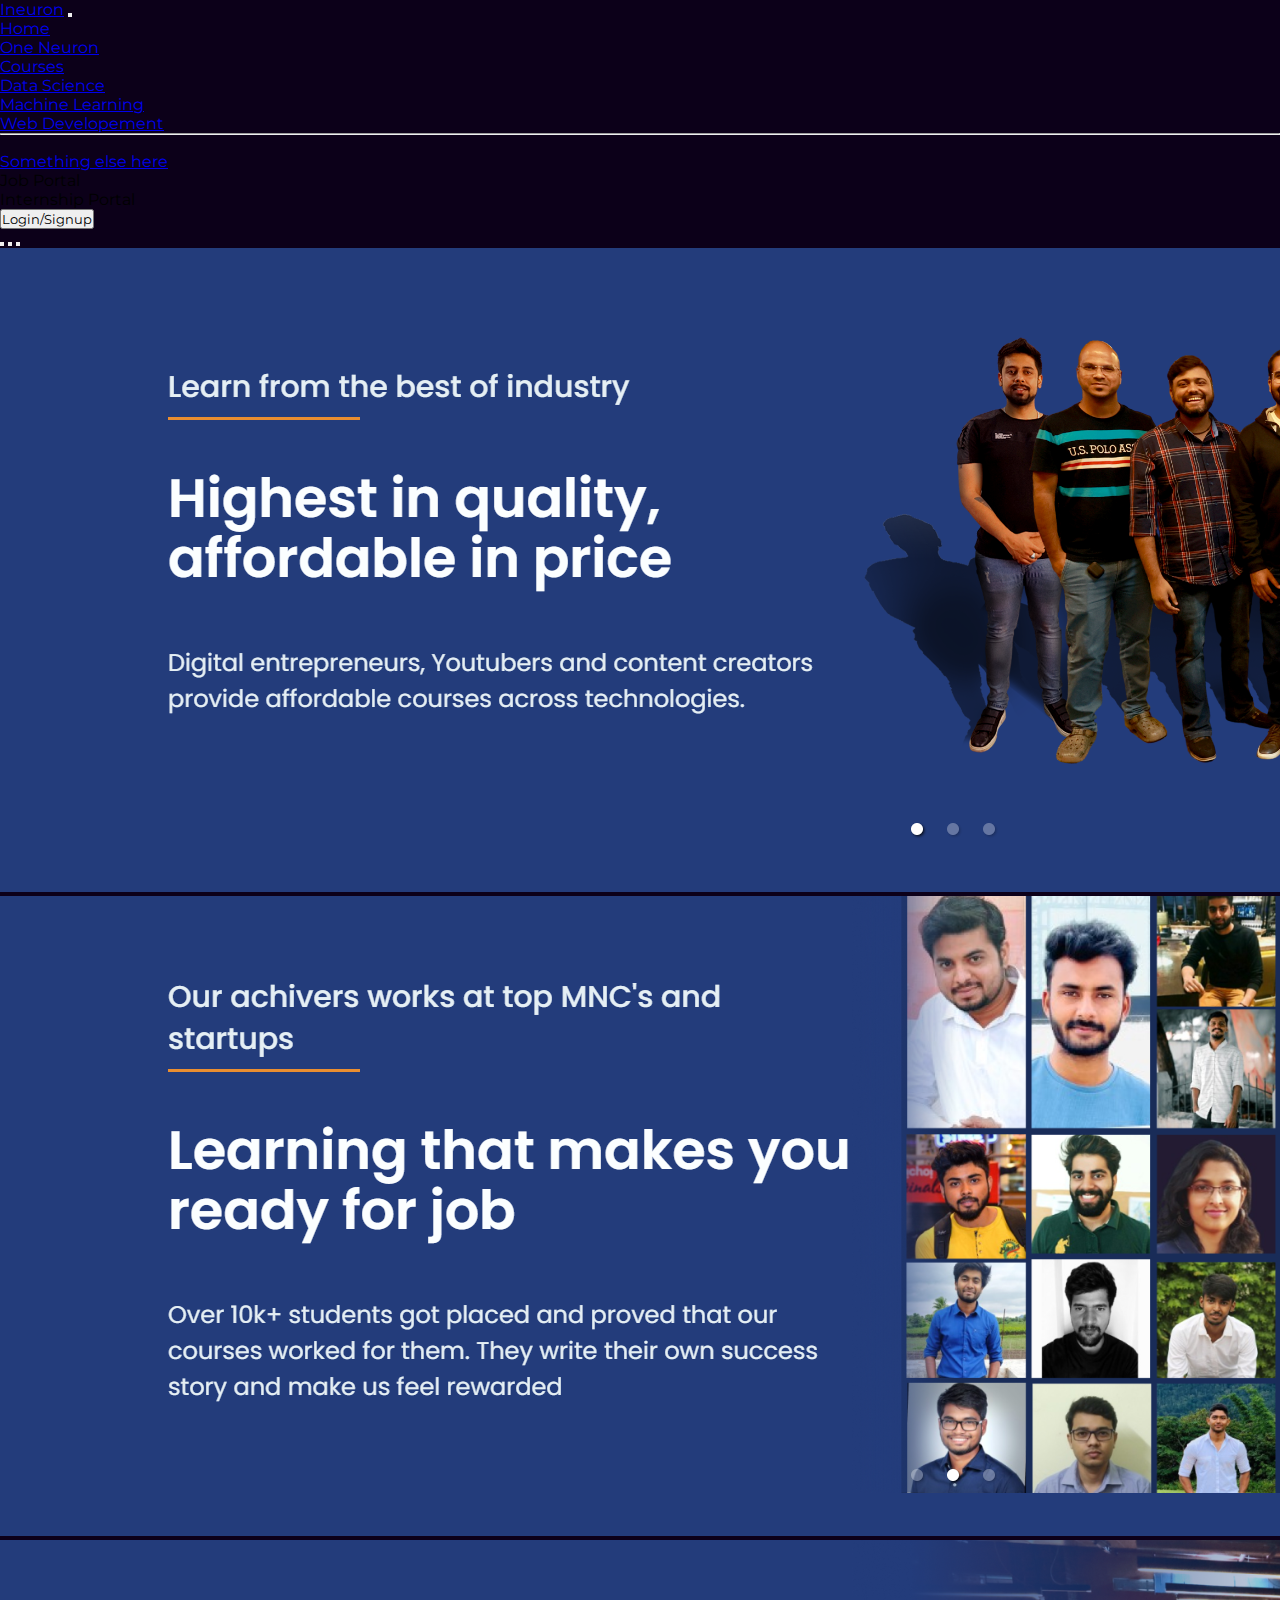
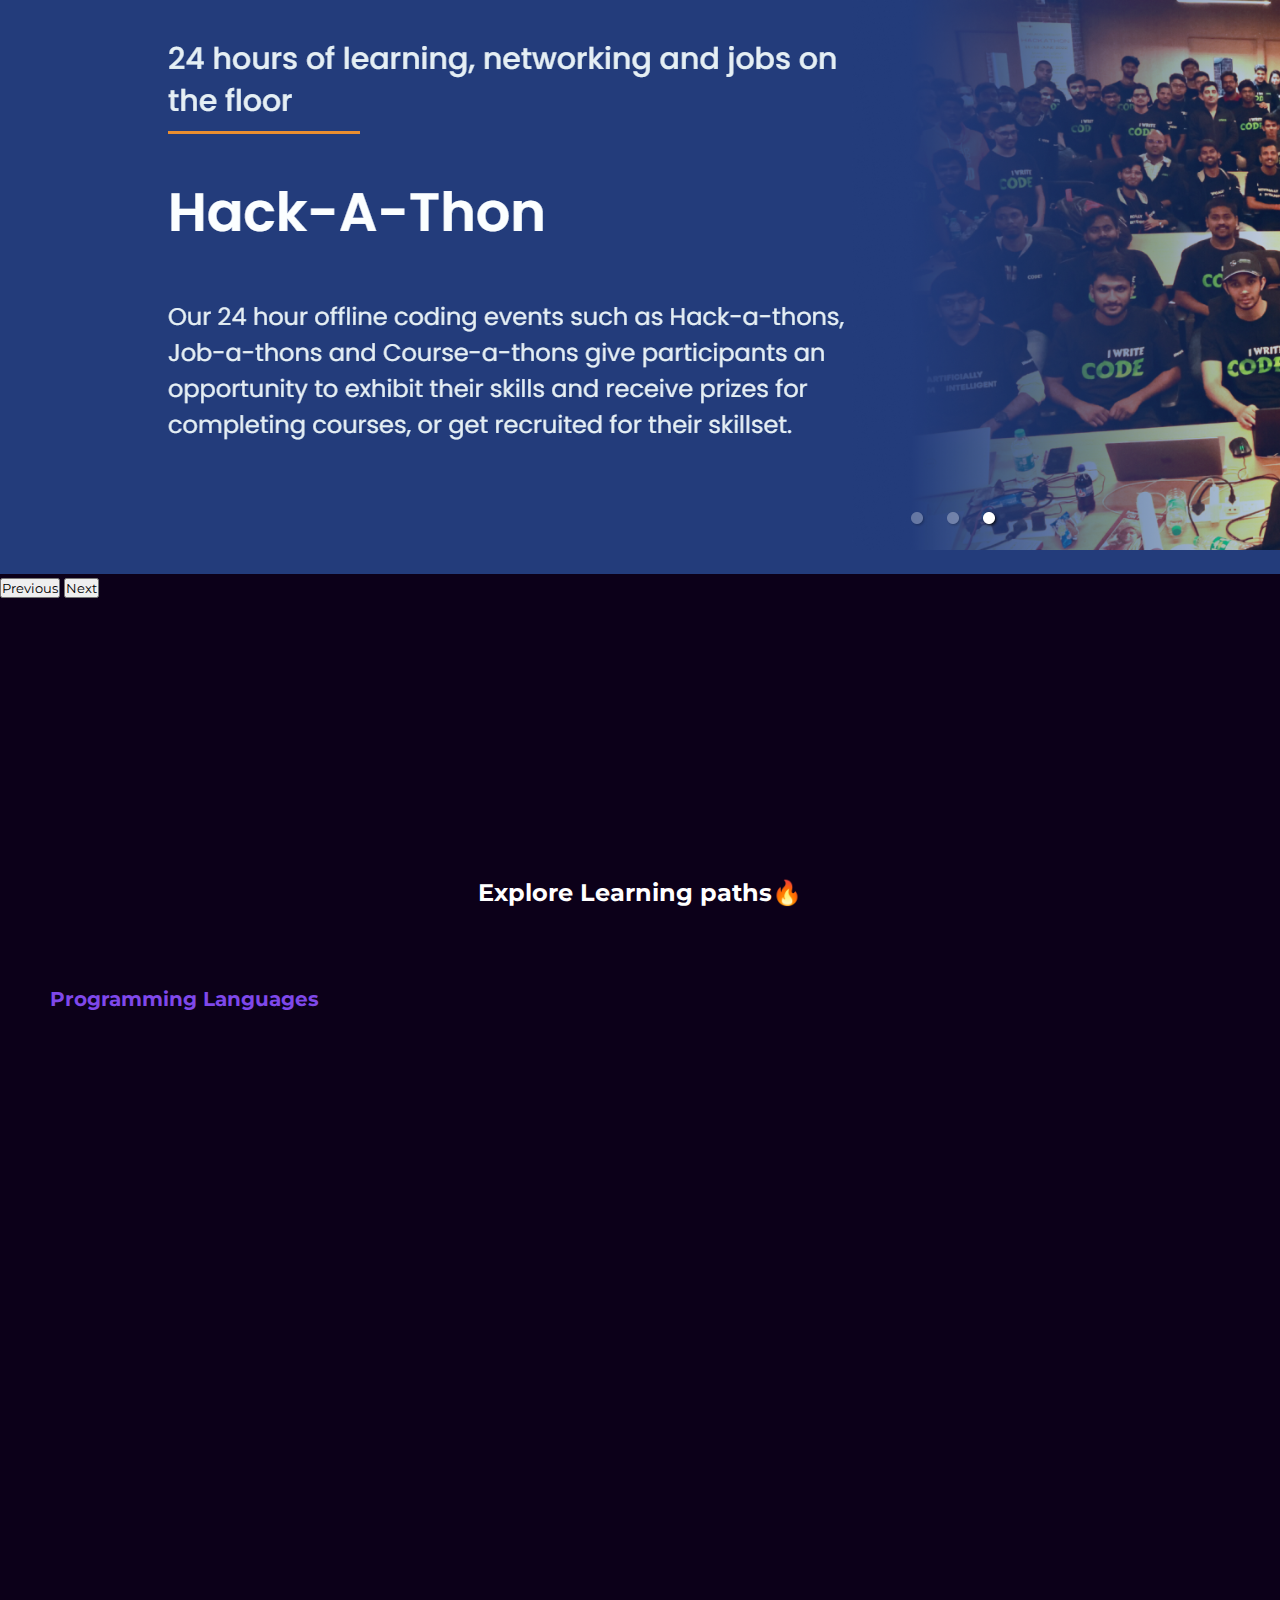
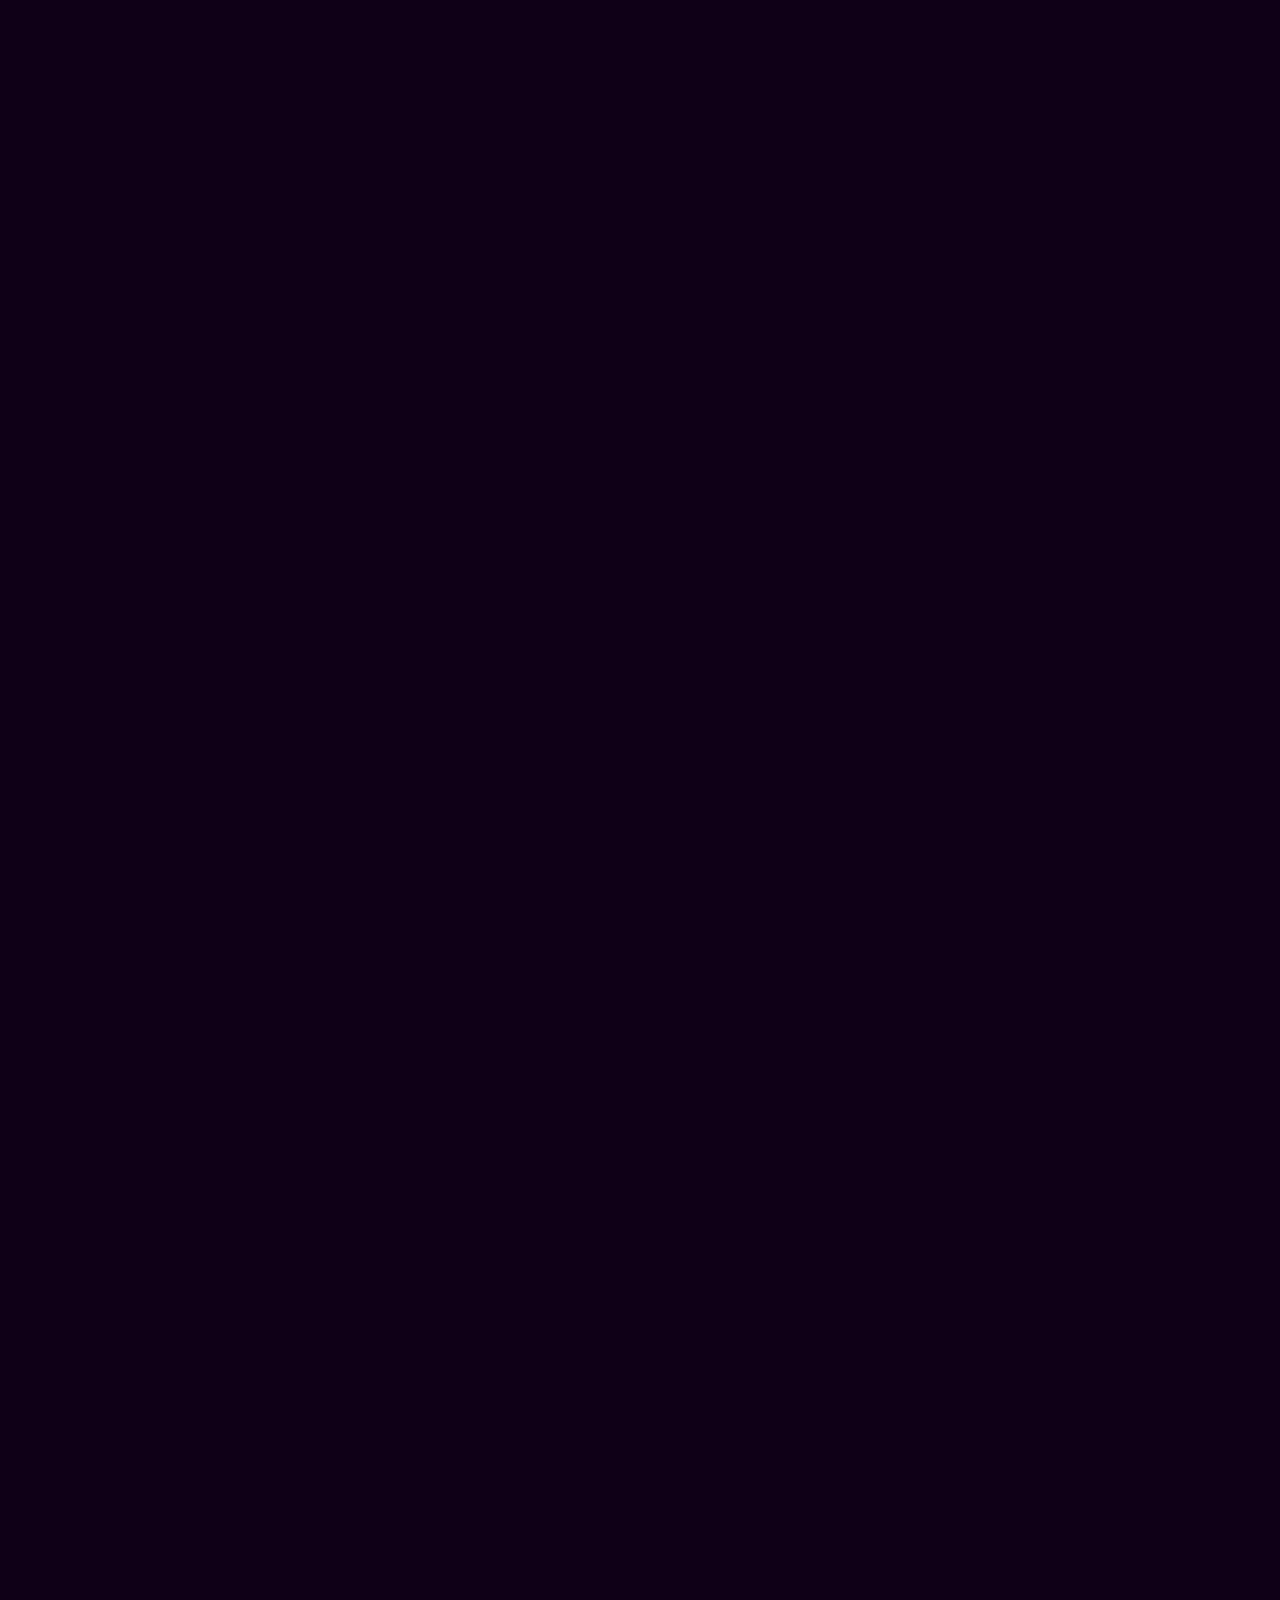
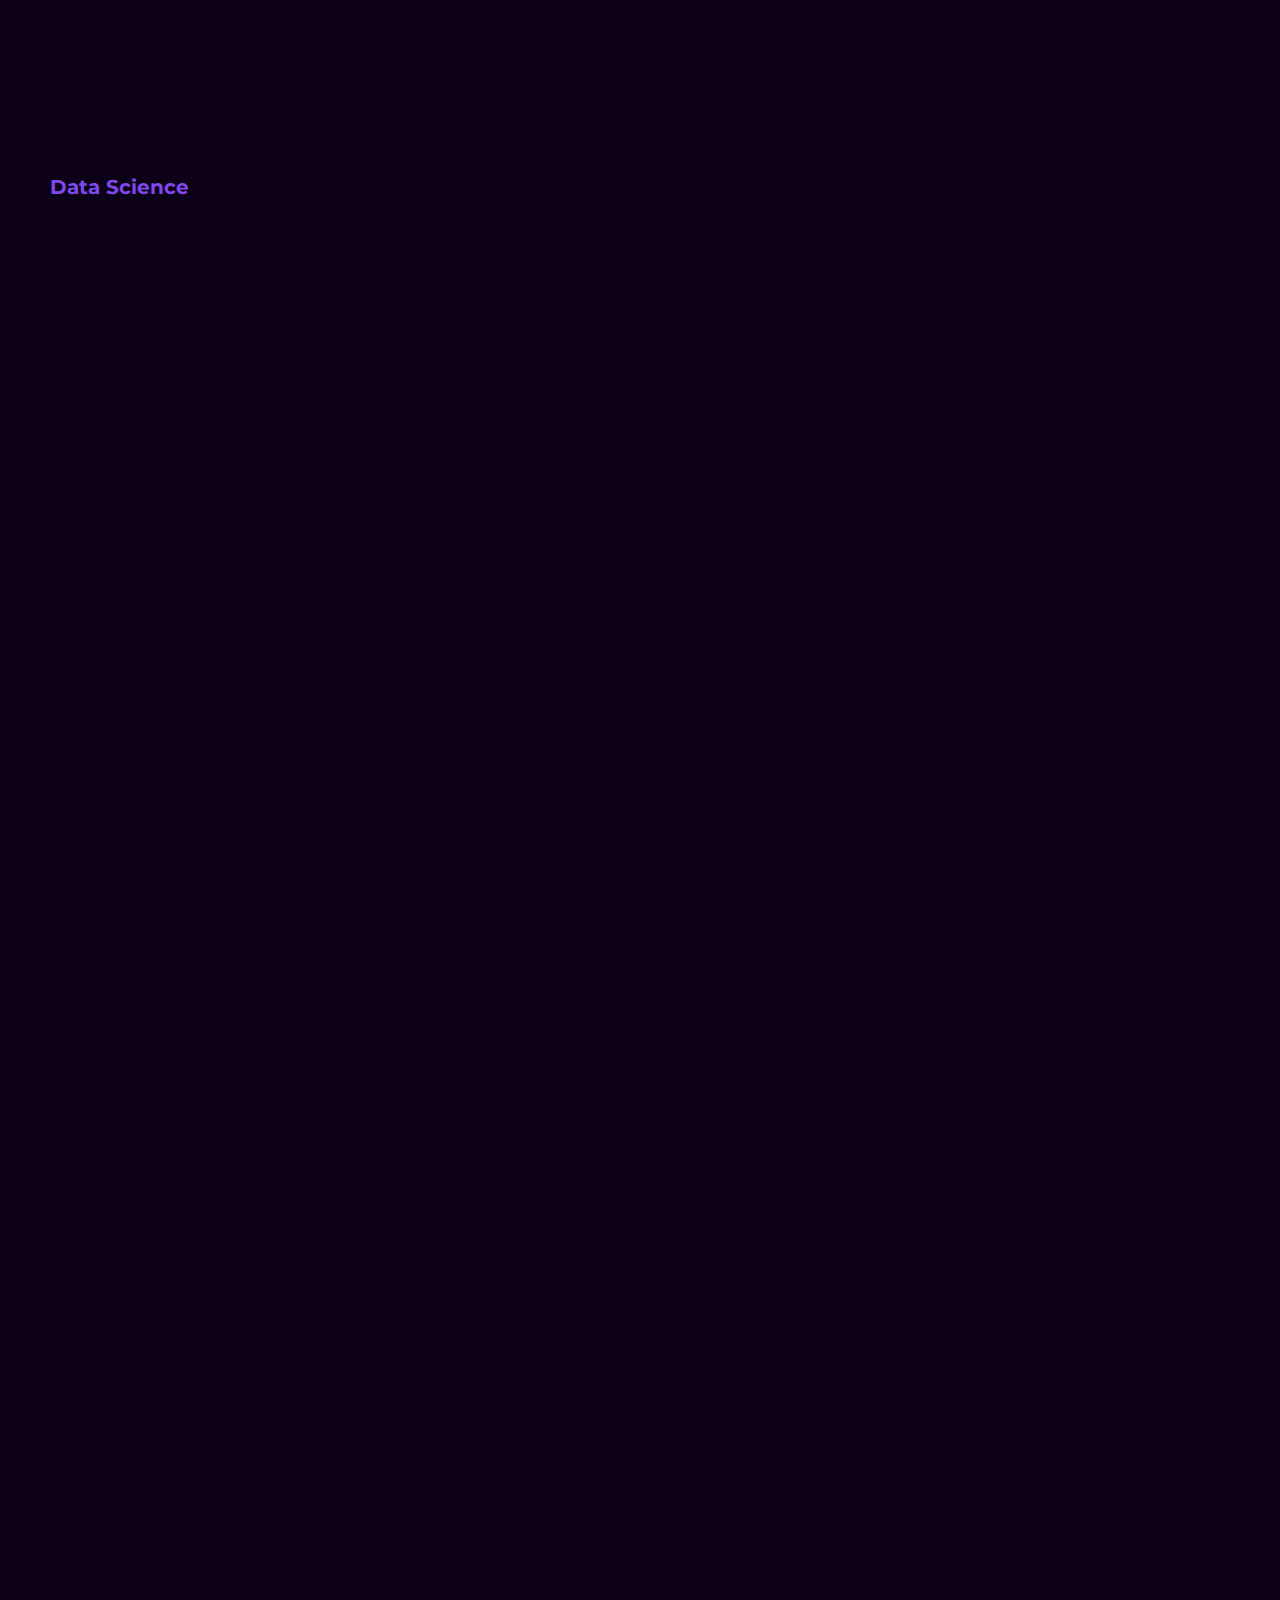
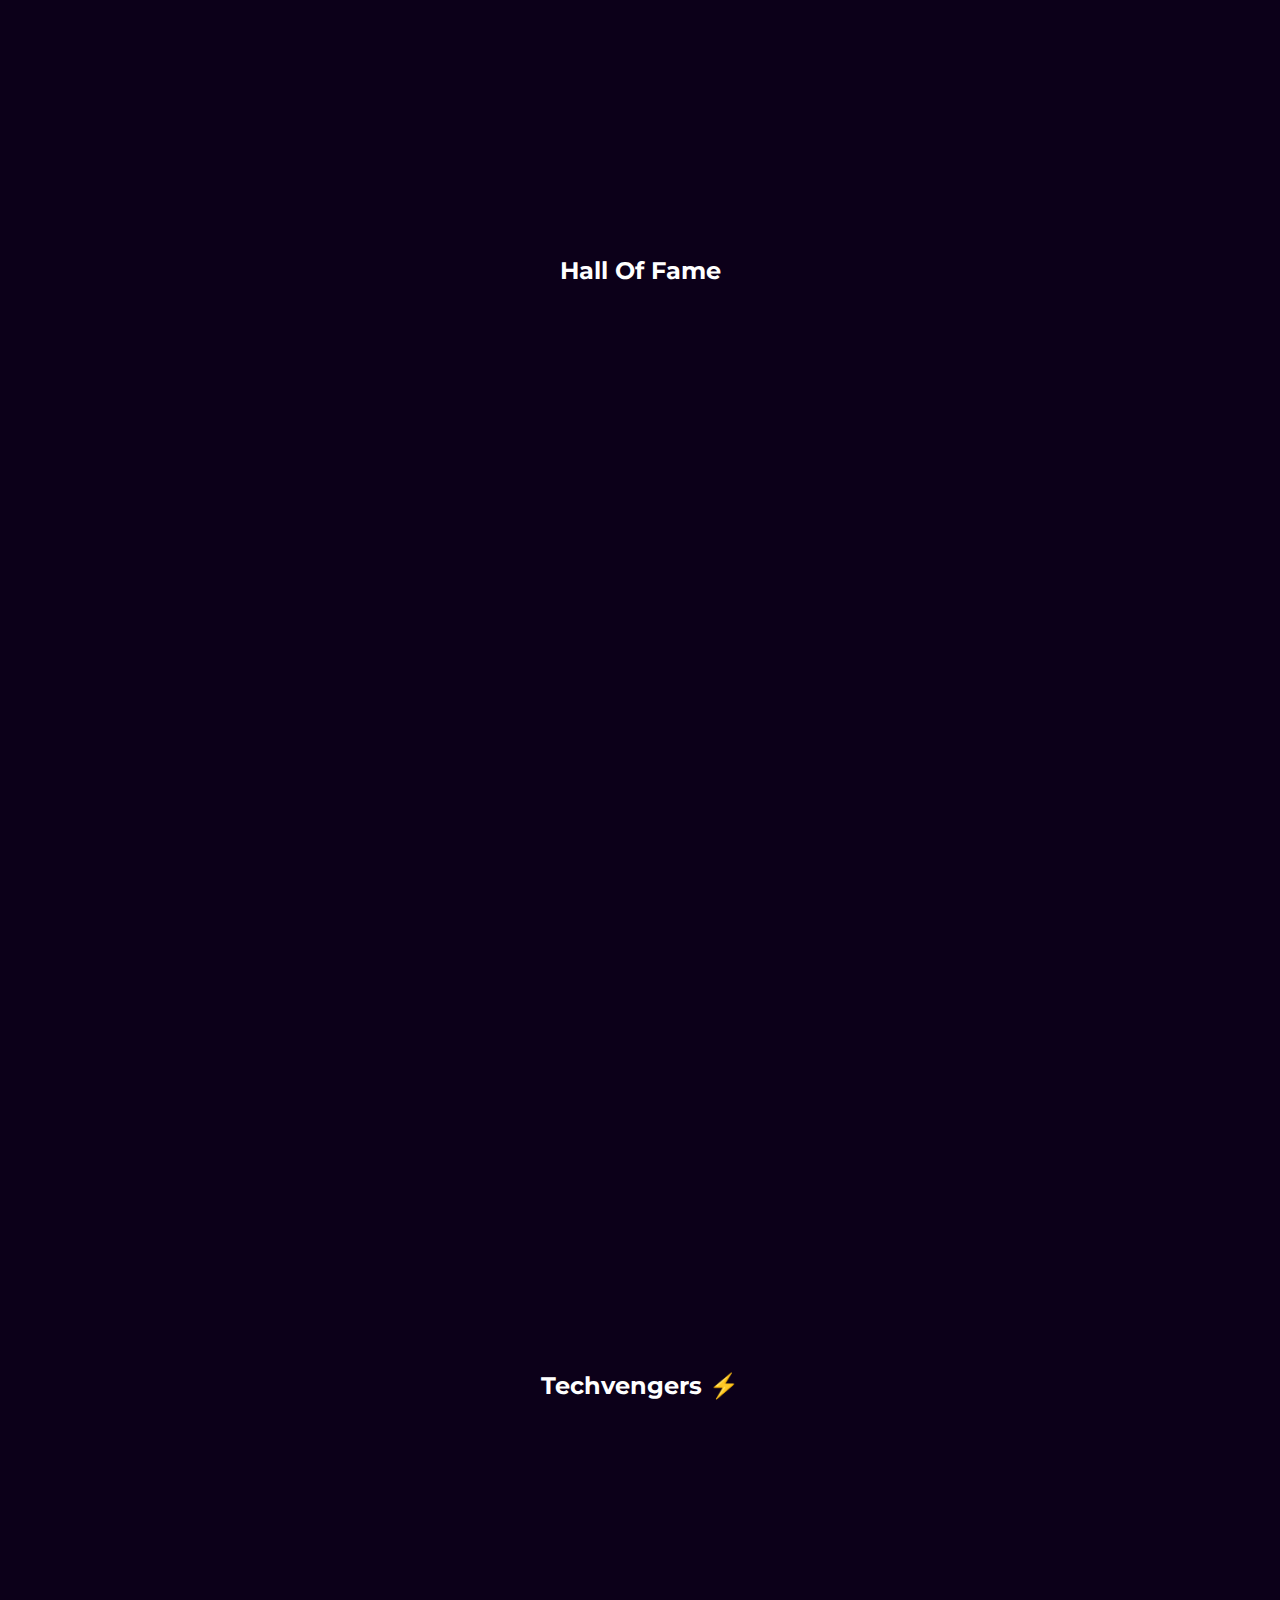
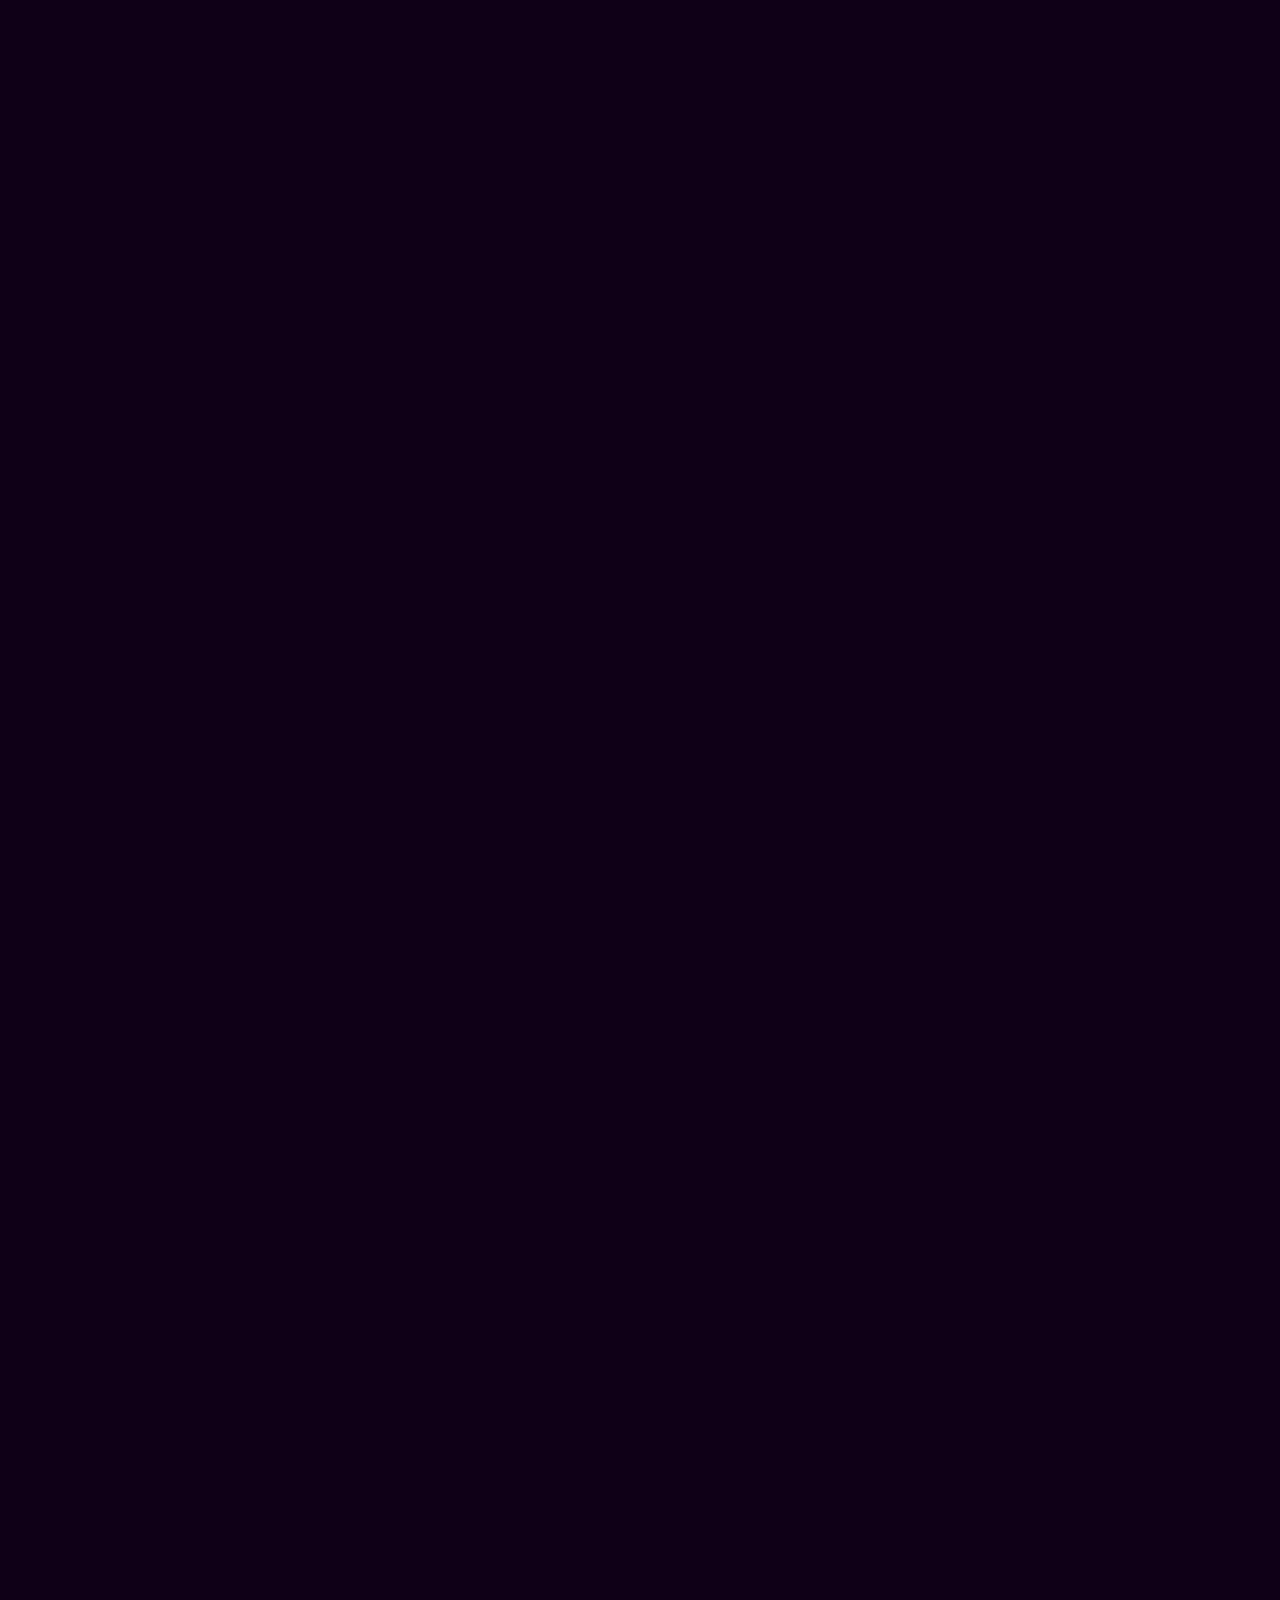
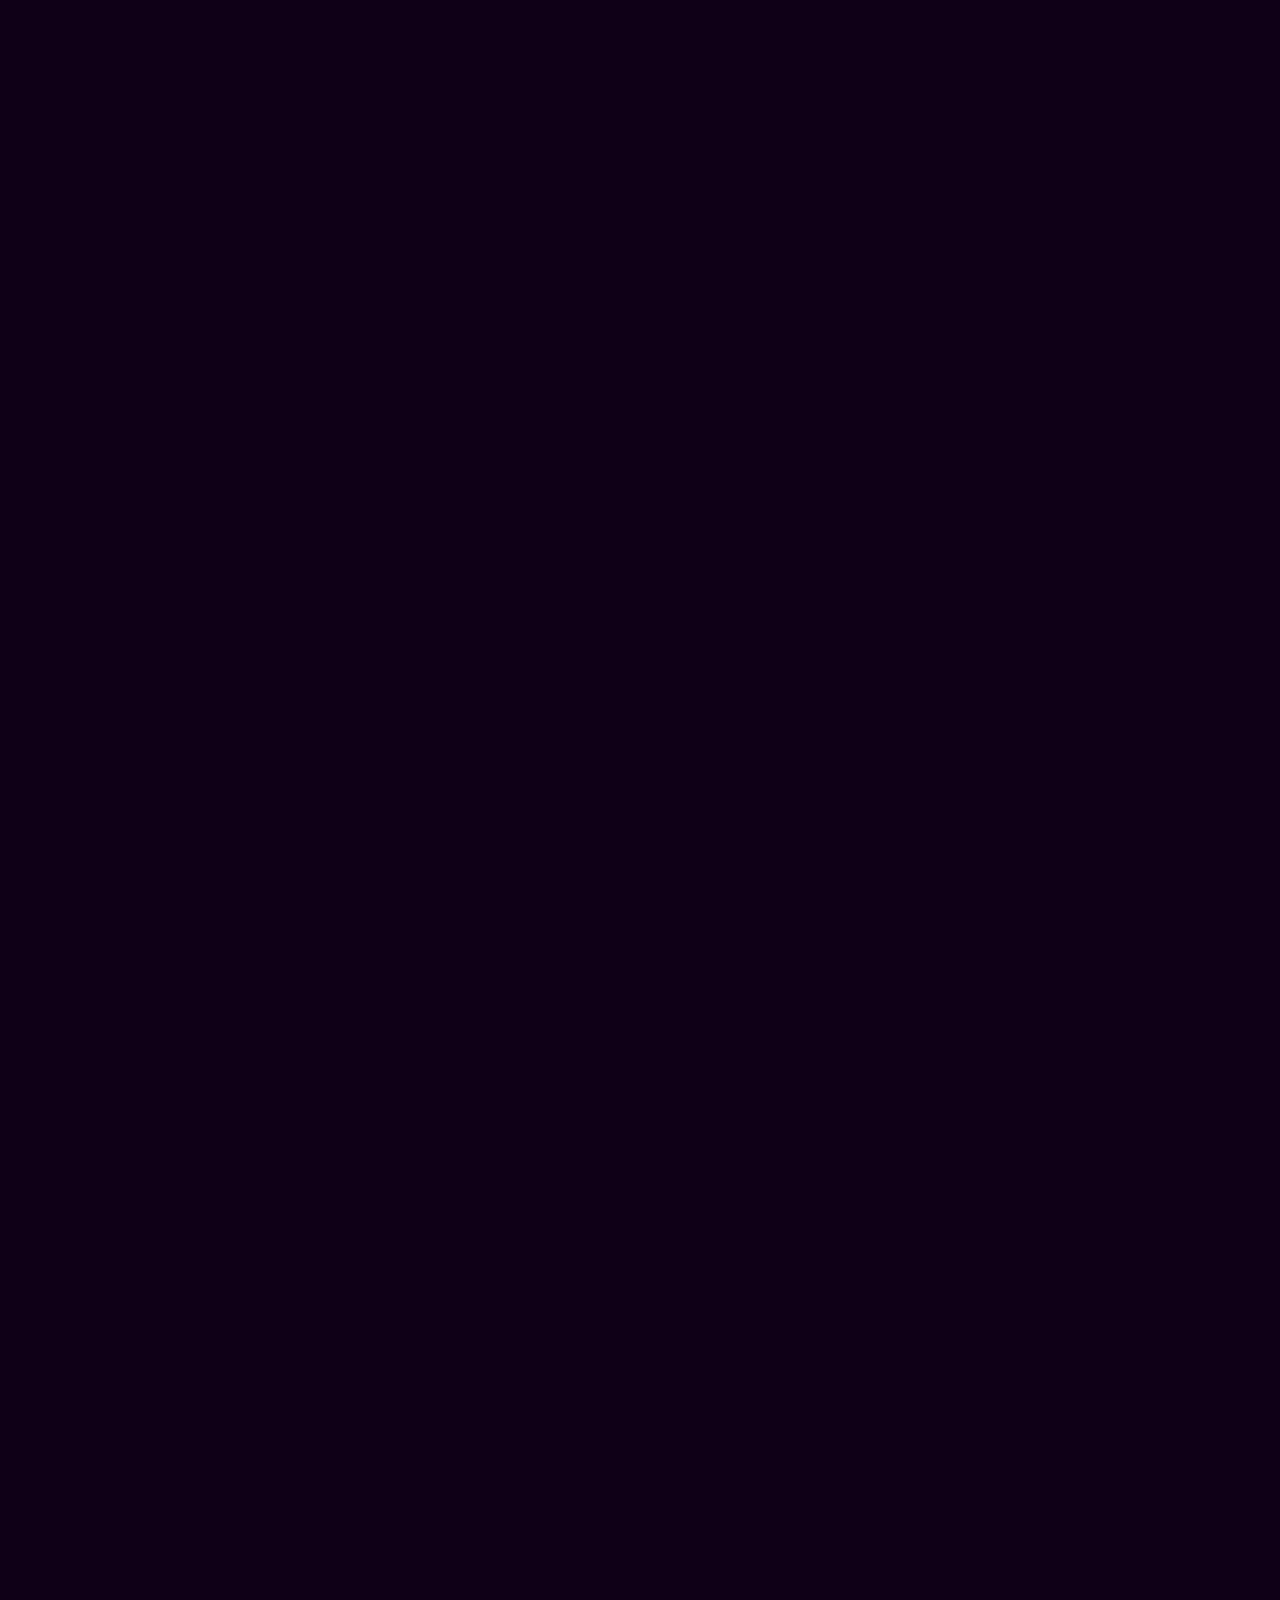
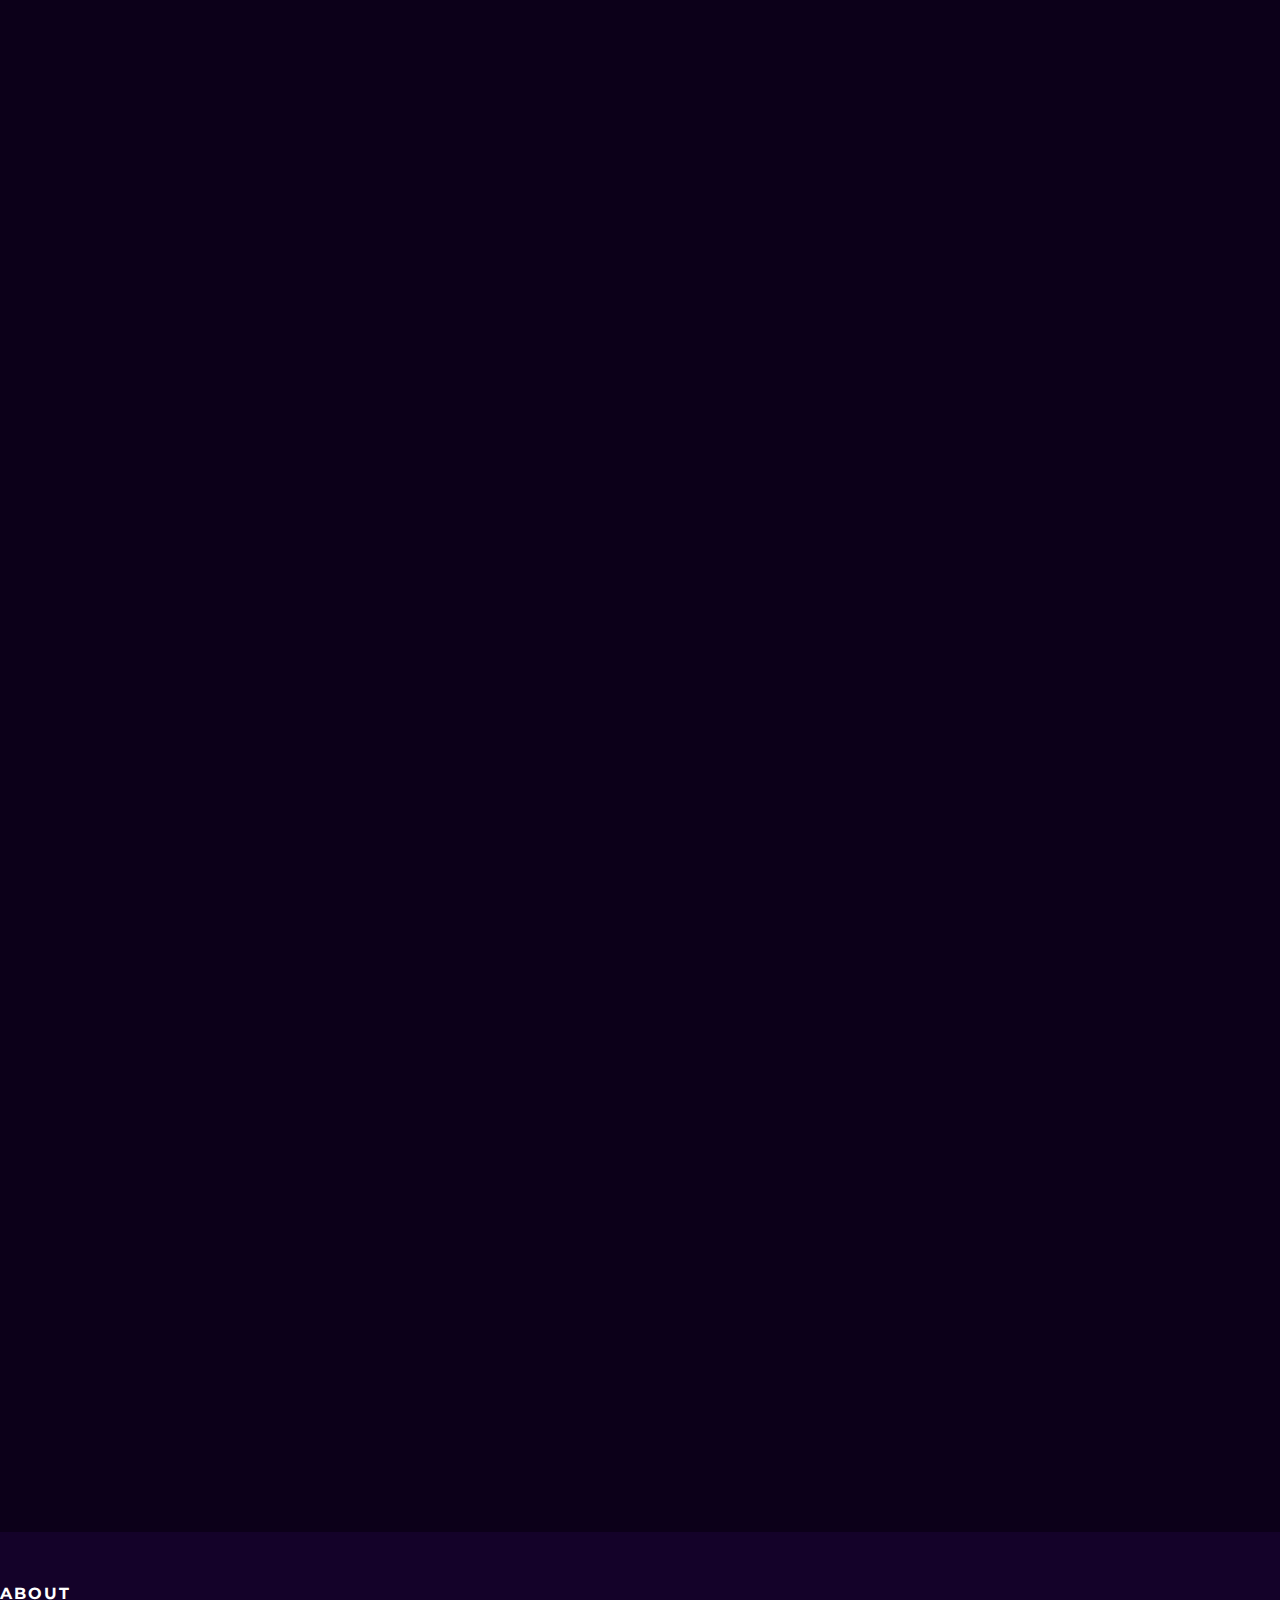
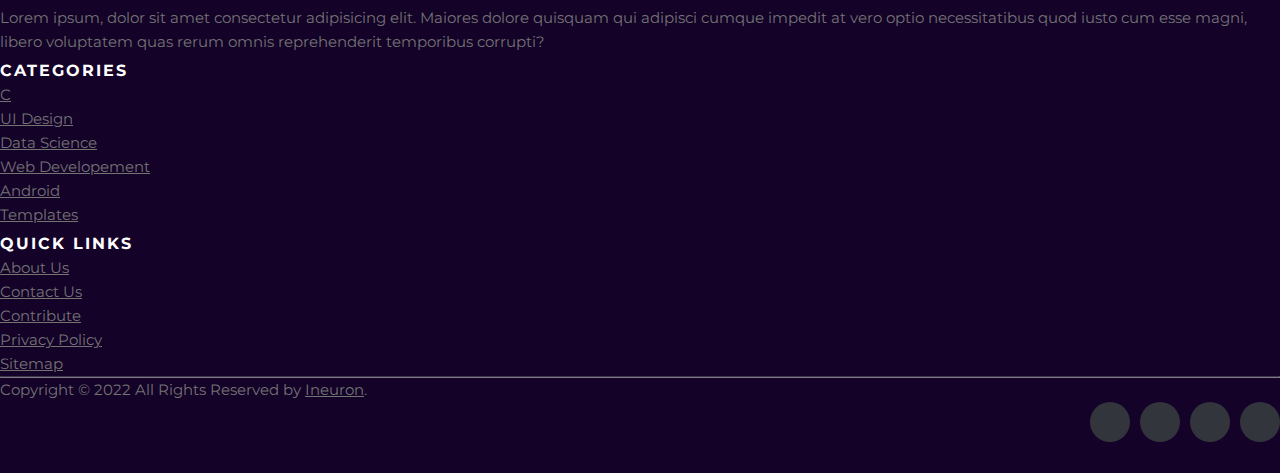
==== commit a863c882: "Animation added on website" ====
--- a/index.html
+++ b/index.html
@@ -12,6 +12,25 @@
     />
     <link rel="icon" type="image/png" href="./images/favicon.webp"/>
     <link rel="stylesheet" href="./css/style.css" />
+    <script>
+      function reveal() {
+  var reveals = document.querySelectorAll(".reveal");
+
+  for (var i = 0; i < reveals.length; i++) {
+    var windowHeight = window.innerHeight;
+    var elementTop = reveals[i].getBoundingClientRect().top;
+    var elementVisible = 150;
+
+    if (elementTop < windowHeight - elementVisible) {
+      reveals[i].classList.add("active");
+    } else {
+      reveals[i].classList.remove("active");
+    }
+  }
+}
+
+window.addEventListener("scroll", reveal);
+  </script>
   </head>
   <body>
     <!-- navbar start -->
@@ -107,7 +126,7 @@
 
     <!-- card start -->
     <div class="my-card">
-      <div class="my-box">
+      <div class="my-box reveal">
         <div class="my-text">
           <h2 class="my-text">Our journey so far</h2>
         </div>
@@ -144,7 +163,8 @@
     </div>
 
 
-    <div class="my-courses">
+    
+    <div class="my-courses reveal">
         <div class="row row-cols-1 row-cols-md-3 g-4">
             <div class="col">
               <div class="card">
@@ -185,8 +205,8 @@
         <div class="first-sec2">
           <h2>Data Science</h2>
         </div>
-      </div>
-    <div class="my-courses">
+    </div>
+    <div class="my-courses reveal">
         <div class="row row-cols-1 row-cols-md-3 g-4">
             <div class="col">
               <div class="card">
@@ -229,7 +249,7 @@
       </div>
 
 
-      <div class="hall-of-fame">
+      <div class="hall-of-fame reveal">
         <div class="row row-cols-1 row-cols-md-4 g-4">
             <div class="col">
               <div class="card">
@@ -276,7 +296,7 @@
         </div>
       </div>
 
-      <div class="techvengers">
+      <div class="techvengers reveal">
         <div class="row row-cols-1 row-cols-md-3 g-4">
             <div class="col">
               <div class="card" style="width: 18rem;">
@@ -343,7 +363,7 @@
       
 
         <!-- Site footer -->
-    <footer class="site-footer">
+    <footer class="site-footer reveal">
         <div class="container">
           <div class="row">
             <div class="col-sm-12 col-md-6">
--- a/css/style.css
+++ b/css/style.css
@@ -32,8 +32,14 @@
     border-radius: 10px;
     margin-top: 5%;
     box-shadow: 0 10px 10px rgba(13, 13, 45, 0.4);
-}
-
+    transform: translateY(150px);
+    opacity: 0;
+    transition: 1s all ease;
+}
+.reveal.active{
+  transform: translateY(0);
+  opacity: 1;
+}
 .my-box .my-box-inside{
      /* border: 2px solid red; */
      display: flex;
@@ -75,6 +81,14 @@
     text-align: center;
     margin-top: 5rem;
     margin-bottom: 5rem;
+}
+
+
+.my-courses{
+  /* border:  2px solid red; */
+  transform: translateZ(150px);
+  opacity: 0;
+  transition: 1s all ease;
 }
 
 .my-courses .btn{
@@ -356,4 +370,18 @@
     margin-right:0;
     font-weight:600
   }
+}
+
+
+.hall-of-fame{
+  /* border: 2px solid red; */
+  transform: translateZ(150px);
+  opacity: 0;
+  transition: 1s all ease;
+}
+
+.techvengers{
+  transform: translateZ(150px);
+  opacity: 0;
+  transition: 1s all ease;
 }